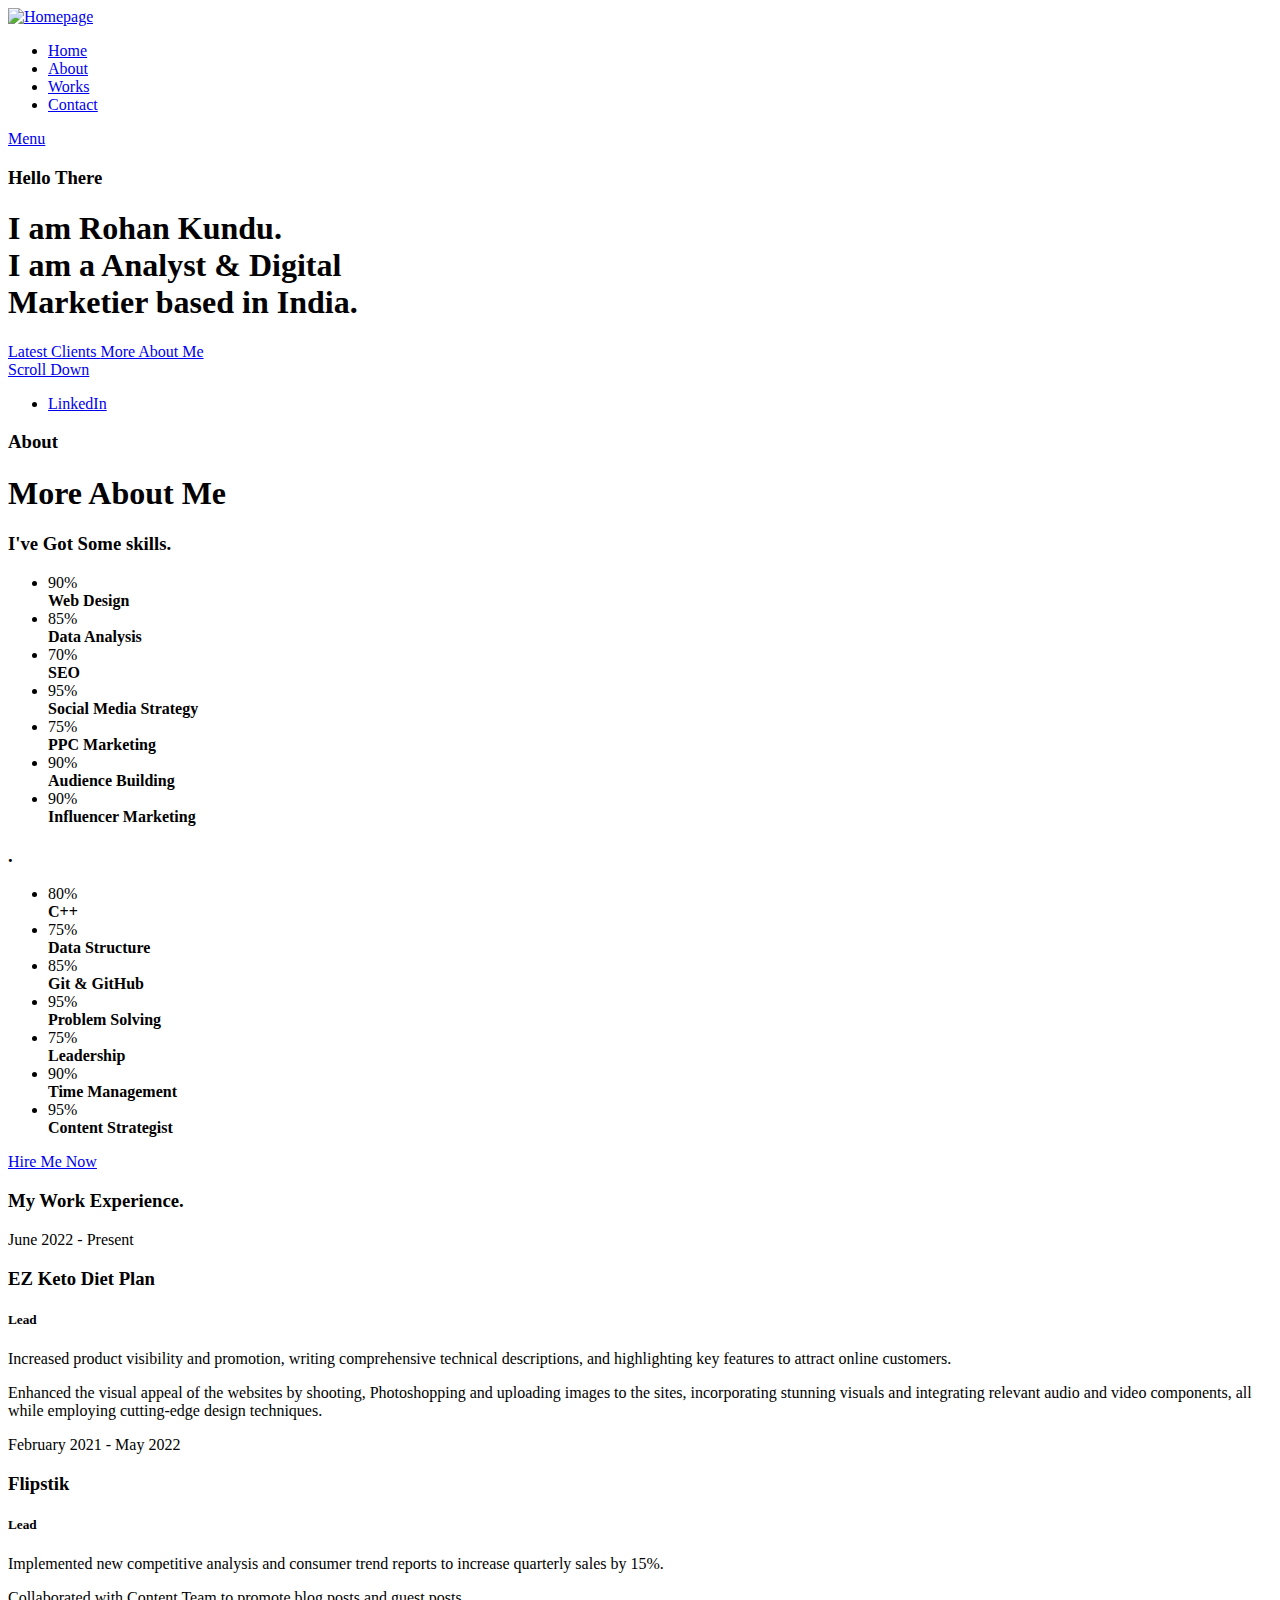
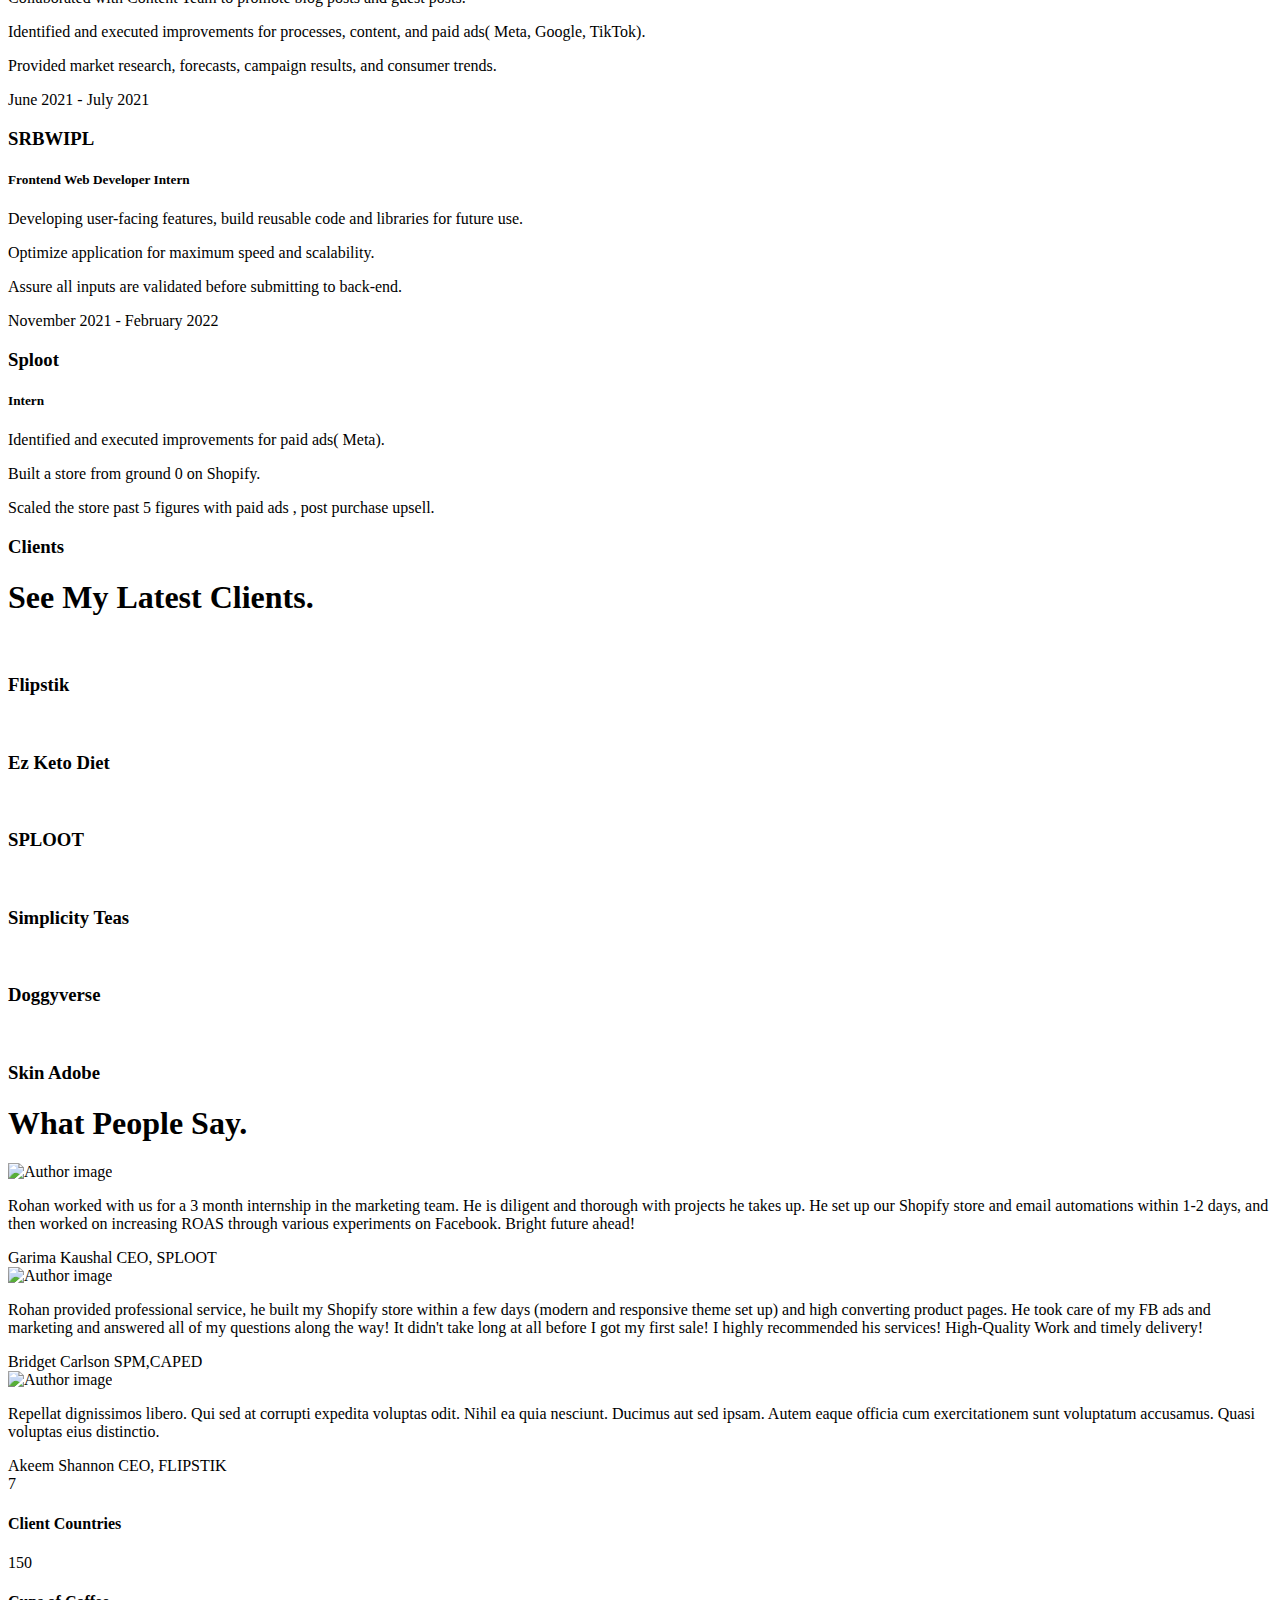
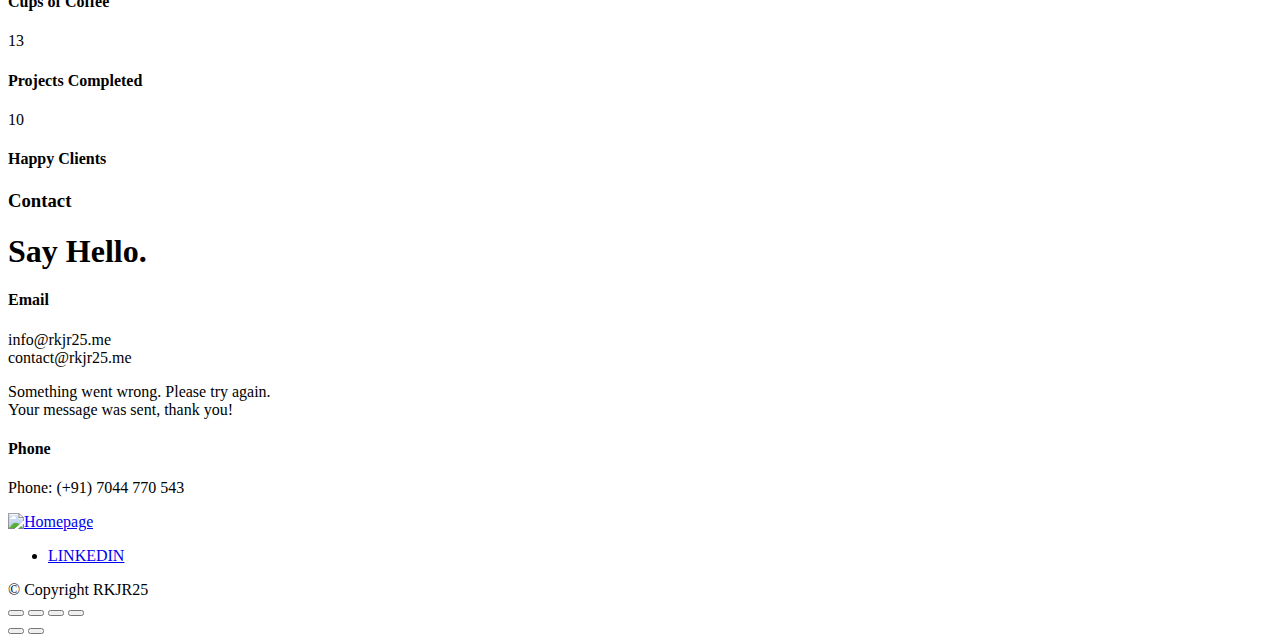
==== index.html @ 8647ce46 "Add files via upload" ====
<!DOCTYPE html>
<!--[if lt IE 9 ]><html class="no-js oldie" lang="en"> <![endif]-->
<!--[if IE 9 ]><html class="no-js oldie ie9" lang="en"> <![endif]-->
<!--[if (gte IE 9)|!(IE)]><!-->
<html class="no-js" lang="en">
<!--<![endif]-->

<head>

    <!--- basic page needs
    ================================================== -->
    <meta charset="utf-8">
    <title>rkjr25</title>
    <meta name="description" content="">
    <meta name="author" content="">

    <!-- mobile specific metas
    ================================================== -->
    <meta name="viewport" content="width=device-width, initial-scale=1">

    <!-- CSS
    ================================================== -->
    <link rel="stylesheet" href="css/base.css">
    <link rel="stylesheet" href="css/vendor.css">
    <link rel="stylesheet" href="css/main.css">

    <!-- script
    ================================================== -->
    <script src="js/modernizr.js"></script>
    <script src="js/pace.min.js"></script>

    <!-- favicons
    ================================================== -->
    <link rel="shortcut icon" href="favicon.ico" type="">
    <link rel="icon" href="favicon.ico" type="">

</head>

<body id="top">

    <!-- header
    ================================================== -->
    <header class="s-header">

        <div class="header-logo">
            <a class="site-logo" href="index.html"><img src="images/logo.png" alt="Homepage"></a>
        </div>

        <nav class="header-nav-wrap">
            <ul class="header-nav">
                <li class="current"><a class="smoothscroll"  href="#home" title="home">Home</a></li>
                <li><a class="smoothscroll"  href="#about" title="about">About</a></li>
                <li><a class="smoothscroll"  href="#works" title="works">Works</a></li>
                <!-- <li><a class="smoothscroll"  href="#blog" title="blog">Blog</a></li> -->
                <li><a class="smoothscroll"  href="#contact" title="contact">Contact</a></li>
            </ul>
        </nav>

        <a class="header-menu-toggle" href="#0"><span>Menu</span></a>

    </header> <!-- end s-header -->


   <!-- home
   ================================================== -->
   <section id="home" class="s-home page-hero target-section" data-parallax="scroll" data-image-src="images/hero-bg-1.jpg" data-natural-width=3000 data-natural-height=2000 data-position-y=center>

        <div class="overlay"></div>
        <div class="shadow-overlay"></div>

        <div class="home-content">

            <div class="row home-content__main">

                <h3>Hello There</h3>

                <h1>
                    I am Rohan Kundu. <br>
                    I am a Analyst & Digital <br>
                    Marketier based in India.
                </h1>

                <div class="home-content__buttons">
                    <a href="#works" class="smoothscroll btn btn--stroke">
                        Latest Clients
                    </a>
                    <a href="#about" class="smoothscroll btn btn--stroke">
                        More About Me
                    </a>
                </div>

                <div class="home-content__scroll">
                    <a href="#about" class="scroll-link smoothscroll">
                        <span>Scroll Down</span>
                    </a>
                </div>

            </div>

        </div> <!-- end home-content -->

        <ul class="home-social">
            <li>
                <a href="#"><i class="im im-linkedin" aria-hidden="true"></i><span>LinkedIn</span></a>
            </li>

        </ul>
        <!-- end home-social -->

    </section> <!-- end s-home -->


    <!-- about
    ================================================== -->
    <section id="about" class="s-about target-section">

        <div class="row narrow section-intro has-bottom-sep">
            <div class="col-full text-center">
                <h3>About</h3>
                <h1>More About Me</h1>
                <!-- <p class="lead">Lorem ipsum Dolor adipisicing nostrud et aute Excepteur amet commodo ea dolore irure esse Duis nulla sint fugiat cillum ullamco proident aliquip quis qui voluptate dolore veniam Ut laborum non est in officia.</p> -->
            </div>
        </div>

        <div class="row about-content">

            <div class="col-six tab-full right">
              <h3>I've Got Some skills.</h3>
              <ul class="skill-bars">
                  <li>
                  <div class="progress percent90"><span>90%</span></div>
                  <strong>Web Design</strong>
                  </li>
                  <li>
                  <div class="progress percent85"><span>85%</span></div>
                  <strong>Data Analysis</strong>
                  </li>
                  <li>
                  <div class="progress percent70"><span>70%</span></div>
                  <strong>SEO</strong>
                  </li>
                  <li>
                  <div class="progress percent95"><span>95%</span></div>
                  <strong>Social Media Strategy</strong>
                  </li>
                  <li>
                  <div class="progress percent75"><span>75%</span></div>
                  <strong>PPC Marketing</strong>
                  </li>
                  <li>
                  <div class="progress percent90"><span>90%</span></div>
                  <strong>Audience Building</strong>
                  </li>
                  <li>
                  <div class="progress percent90"><span>90%</span></div>
                  <strong>Influencer Marketing</strong>
                  </li>
              </ul>
            </div>

            <div class="col-six tab-full right">
<h3>.</h3>

                <ul class="skill-bars">
                    <li>
                    <div class="progress percent80"><span>80%</span></div>
                    <strong>C++</strong>
                    </li>
                    <li>
                    <div class="progress percent75"><span>75%</span></div>
                    <strong>Data Structure</strong>
                    </li>
                    <li>
                    <div class="progress percent85"><span>85%</span></div>
                    <strong>Git & GitHub</strong>
                    </li>
                    <li>
                    <div class="progress percent95"><span>95%</span></div>
                    <strong>Problem Solving</strong>
                    </li>
                    <li>
                    <div class="progress percent75"><span>75%</span></div>
                    <strong>Leadership</strong>
                    </li>
                    <li>
                    <div class="progress percent90"><span>90%</span></div>
                    <strong>Time Management</strong>
                    </li>
                    <li>
                    <div class="progress percent95"><span>95%</span></div>
                    <strong>Content Strategist</strong>
                    </li>
                </ul>
            </div>

        </div> <!-- end about-content -->

        <div class="row about-content about-content--buttons">

            <!-- <div class="col-six tab-full left">
                <a href="#0" class="btn btnprimary full-width">Download My CV</a>
            </div> -->
            <div class="col-six tab-full center">
                <a href="https://calendly.com/kundu-rohan98/30min" class="btn full-width">Hire Me Now</a>
            </div>

        </div> <!-- end about-content buttons -->

        <div class="row about-content about-content--timeline">

            <div class="col-full text-center">
                <h3>My Work Experience.</h3>
            </div>

            <div class="col-six tab-full left">
                <div class="timeline">

                    <div class="timeline__block">
                        <div class="timeline__bullet"></div>
                        <div class="timeline__header">
                            <p class="timeline__timeframe">June 2022 - Present</p>
                            <h3>EZ Keto Diet Plan</h3>
                            <h5>Lead</h5>
                        </div>
                        <div class="timeline__desc">
                            <p>Increased product visibility and promotion, writing comprehensive technical descriptions, and highlighting key features to attract online customers.</p>
                            <p>Enhanced the visual appeal of the websites by shooting, Photoshopping and uploading images to the sites, incorporating stunning visuals and integrating relevant audio and video components, all while employing cutting-edge design techniques.</p>

                        </div>
                    </div> <!-- end timeline__block -->

                    <div class="timeline__block">
                        <div class="timeline__bullet"></div>
                        <div class="timeline__header">
                            <p class="timeline__timeframe">February 2021 - May 2022</p>
                            <h3>Flipstik</h3>
                            <h5>Lead</h5>
                        </div>
                        <div class="timeline__desc">
                            <p>Implemented new competitive analysis and consumer trend reports to increase quarterly sales by 15%.</p>
                            <p>Collaborated with Content Team to promote blog posts and guest posts.</p>
                            <p>Identified and executed improvements for processes, content, and paid ads( Meta, Google, TikTok).</p>
                            <p>Provided market research, forecasts, campaign results, and consumer trends.</p>
                        </div>
                    </div> <!-- end timeline__block -->

                </div> <!-- end timeline -->
            </div> <!-- end left -->

            <div class="col-six tab-full right">
                <div class="timeline">

                    <div class="timeline__block">
                        <div class="timeline__bullet"></div>
                        <div class="timeline__header">
                            <p class="timeline__timeframe">June 2021 - July 2021</p>
                            <h3>SRBWIPL</h3>
                            <h5>Frontend Web Developer Intern</h5>
                        </div>
                        <div class="timeline__desc">
                            <p>Developing user-facing features, build reusable code and libraries for future use.</p>
                            <p>Optimize application for maximum speed and scalability.</p>
                            <p>Assure all inputs are validated before submitting to back-end.</p>
                        </div>
                    </div> <!-- end timeline__block -->

                    <div class="timeline__block">
                        <div class="timeline__bullet"></div>
                        <div class="timeline__header">
                            <p class="timeline__timeframe">November 2021 - February 2022</p>
                            <h3>Sploot</h3>
                            <h5>Intern</h5>
                        </div>
                        <div class="timeline__desc">
                            <p>Identified and executed improvements for paid ads( Meta).</p>
                            <p>Built a store from ground 0 on Shopify.</p>
                            <p>Scaled the store past 5 figures with paid ads , post purchase upsell.</p>
                        </div>
                    </div> <!-- end timeline__block -->

                </div> <!-- end timeline -->
            </div> <!-- end right -->

        </div> <!-- end about-content timeline -->

    </section> <!-- end about -->


    <!-- works
    ================================================== -->
    <section id="works" class="s-works target-section">

        <div class="row narrow section-intro has-bottom-sep">
            <div class="col-full">
                <h3>Clients</h3>
                <h1>See My Latest Clients.</h1>


            </div>
        </div>

        <div class="row masonry-wrap">
            <div class="masonry">

                <div class="masonry__brick">
                    <div class="item-folio">

                        <div class="item-folio__thumb">
                            <a href="images/portfolio/flipstik.png" class="thumb-link" title="Flipstik" data-size="1050x700">
                                <img src="images/portfolio/flipstik.png"
                                     srcset="images/portfolio/flipstik.png 1x, images/portfolio/flipstik.png 2x" alt="">
                                <span class="shadow-overlay"></span>
                            </a>
                        </div>

                        <div class="item-folio__text">
                            <h3 class="item-folio__title">
                                Flipstik
                            </h3>
                            <!-- <p class="item-folio__cat">
                                Web Development
                            </p> -->
                        </div>

                        <!-- <a href="https://www.getflipstik.com/" class="item-folio__project-link" title="Project link">
                            <i class="im im-link"></i>
                        </a> -->

                        <!-- <div class="item-folio__caption">
                            <p>Vero molestiae sed aut natus excepturi. Et tempora numquam. Temporibus iusto quo.Unde dolorem corrupti neque nisi.</p>
                        </div> -->

                    </div> <!-- end item-folio -->
                </div> <!-- end masonry__brick -->

                <div class="masonry__brick">
                    <div class="item-folio">

                        <div class="item-folio__thumb">
                            <a href="images/portfolio/ezketo.png" class="thumb-link" title="Lighthouse" data-size="1050x700">
                                <img src="images/portfolio/ezketo.png"
                                     srcset="images/portfolio/ezketo.png 1x, images/portfolio/ezketo.png 2x" alt="">
                                <span class="shadow-overlay"></span>
                            </a>
                        </div>

                        <div class="item-folio__text">
                            <h3 class="item-folio__title">
                                Ez Keto Diet
                            </h3>
                            <!-- <p class="item-folio__cat">
                                Web Design
                            </p> -->
                        </div>

                        <!-- <a href="" class="item-folio__project-link" title="Project link">
                            <i class="im im-link"></i>
                        </a> -->

                        <div class="item-folio__caption">
                            <!-- <p>Vero molestiae sed aut natus excepturi. Et tempora numquam. Temporibus iusto quo.Unde dolorem corrupti neque nisi.</p> -->
                        </div>

                    </div> <!-- end item-folio -->
                </div> <!-- end masonry__brick -->

                <div class="masonry__brick">
                    <div class="item-folio">

                        <div class="item-folio__thumb">
                            <a href="images/portfolio/sploot.png" class="thumb-link" data-size="1050x700">
                                <img src="images/portfolio/sploot.png"
                                     srcset="images/portfolio/sploot.png 1x, images/portfolio/sploot.png 2x" alt="">
                                <span class="shadow-overlay"></span>
                            </a>
                        </div>

                        <div class="item-folio__text">
                            <h3 class="item-folio__title">
                                SPLOOT
                            </h3>
                            <!-- <p class="item-folio__cat">
                                Branding
                            </p> -->
                        </div>

                        <!-- <a href="" class="item-folio__project-link" title="Project link">
                            <i class="im im-link"></i>
                        </a> -->

                        <span class="item-folio__caption">
                            <!-- <p>Vero molestiae sed aut natus excepturi. Et tempora numquam. Temporibus iusto quo.Unde dolorem corrupti neque nisi.</p> -->
                        </span>

                    </div> <!-- end item-folio -->
                </div> <!-- end masonry__brick -->

                <div class="masonry__brick">
                    <div class="item-folio">

                        <div class="item-folio__thumb">
                            <a href="images/portfolio/st.png" class="thumb-link" data-size="1050x700">
                                <img src="images/portfolio/st.png"
                                     srcset="images/portfolio/st.png 1x, images/portfolio/st.png 2x" alt="">
                                <span class="shadow-overlay"></span>
                            </a>
                        </div>

                        <div class="item-folio__text">
                            <h3 class="item-folio__title">
                                Simplicity Teas
                            </h3>
                            <!-- <p class="item-folio__cat">
                                Branding
                            </p> -->
                        </div>

                        <!-- <a href="" class="item-folio__project-link" title="Project link">
                            <i class="im im-link"></i>
                        </a> -->

                        <span class="item-folio__caption">
                            <!-- <p>Vero molestiae sed aut natus excepturi. Et tempora numquam. Temporibus iusto quo.Unde dolorem corrupti neque nisi.</p> -->
                        </span>

                    </div> <!-- end item-folio -->
                </div> <!-- end masonry__brick -->

                <div class="masonry__brick">
                    <div class="item-folio">

                        <div class="item-folio__thumb">
                            <a href="images/portfolio/dv.png" class="thumb-link" data-size="1050x700">
                                <img src="images/portfolio/dv.png"
                                     srcset="images/portfolio/dv.png 1x, images/portfolio/dv.png 2x" alt="">
                                <span class="shadow-overlay"></span>
                            </a>
                        </div>

                        <div class="item-folio__text">
                            <h3 class="item-folio__title">
                                Doggyverse
                            </h3>
                            <!-- <p class="item-folio__cat">
                                Web Development
                            </p> -->
                        </div>

                        <!-- <a href="" class="item-folio__project-link" title="Project link">
                            <i class="im im-link"></i>
                        </a> -->

                        <span class="item-folio__caption">
                            <!-- <p>Vero molestiae sed aut natus excepturi. Et tempora numquam. Temporibus iusto quo.Unde dolorem corrupti neque nisi.</p> -->
                        </span>

                    </div> <!-- end item-folio -->
                </div> <!-- end masonry__brick -->

                <div class="masonry__brick">
                    <div class="item-folio">

                        <div class="item-folio__thumb">
                            <a href="images/portfolio/skin.png" class="thumb-link" data-size="1050x700">
                                <img src="images/portfolio/skin.png"
                                     srcset="images/portfolio/skin.png 1x, images/portfolio/skin.png 2x" alt="">
                                <span class="shadow-overlay"></span>
                            </a>
                        </div>

                        <div class="item-folio__text">
                            <h3 class="item-folio__title">
                                Skin Adobe
                            </h3>
                            <!-- <p class="item-folio__cat">
                                Branding
                            </p> -->
                        </div>

                        <!-- <a href="https://www.behance.net/" class="item-folio__project-link" title="Project link">
                            <i class="im im-link"></i>
                        </a> -->

                        <span class="item-folio__caption">
                            <!-- <p>Vero molestiae sed aut natus excepturi. Et tempora numquam. Temporibus iusto quo.Unde dolorem corrupti neque nisi.</p> -->
                        </span>

                    </div> <!-- end item-folio -->
                </div> <!-- end masonry__brick -->



               <!-- end masonry__brick -->

            </div>
        </div> <!-- end masonry -->

    </section> <!-- end works -->



    <!-- testimonials
    ================================================== -->
    <div class="s-testimonials">

        <div class="overlay"></div>

        <div class="row testimonials-header">
            <div class="col-full">
                <h1 class="h02">What People Say.</h1>
            </div>
        </div>

        <div class="row testimonials">

            <div class="col-full testimonials__slider">

                <div class="testimonials__slide">
                    <img src="images/avatars/user-01.png" alt="Author image" class="testimonials__avatar">
                    <p>Rohan worked with us for a 3 month internship in the marketing team. He is diligent and thorough with projects he takes up. He set up our Shopify store and email automations within 1-2 days, and then worked on increasing ROAS through various experiments on Facebook. Bright future ahead!</p>
                    <div class="testimonials__author h06">
                        Garima Kaushal
                        <span>CEO, SPLOOT</span>
                    </div>
                </div>

                <div class="testimonials__slide">
                    <img src="images/avatars/user-05.jpg" alt="Author image" class="testimonials__avatar">
                    <p>Rohan provided professional service, he built my Shopify store within a few days (modern and responsive theme set up) and high converting product pages. He took care of my FB ads and marketing and answered all of my questions along the way! It didn't take long at all before I got my first sale! I highly recommended his services! High-Quality Work and timely delivery! </p>
                    <div class="testimonials__author h06">
                        Bridget Carlson
                        <span>SPM,CAPED</span>
                    </div>
                </div>

                <div class="testimonials__slide">
                    <img src="images/avatars/user-02.png" alt="Author image" class="testimonials__avatar">
                    <p>Repellat dignissimos libero. Qui sed at corrupti expedita voluptas odit. Nihil ea quia nesciunt. Ducimus aut sed ipsam.
                    Autem eaque officia cum exercitationem sunt voluptatum accusamus. Quasi voluptas eius distinctio.</p>
                    <div class="testimonials__author h06">
                        Akeem Shannon
                        <span>CEO, FLIPSTIK</span>
                    </div>
                </div>

            </div> <!-- end testimonials__slider -->

        </div> <!-- end testimonials -->

    </div> <!-- end s-testimonials -->


    <!-- blog
    ================================================== -->


    <!-- s-stats
    ================================================== -->
    <section id="stats" class="s-stats">
        <div class="row block-1-4 block-tab-1-2 block-mob-full stats">

            <div class="col-block stats__col ">
                <div class="stats__count">
                    7
                </div>
                <h4>Client Countries</h4>
            </div>
            <div class="col-block stats__col">
                <div class="stats__count">
                    150
                </div>
                <h4>Cups of Coffee</h4>
            </div>
            <div class="col-block stats__col stats__col--highlight">
                <div class="stats__upsign">
                    <a href="#"><i class="im im-arrow-up" aria-hidden="true"></i></a>
                </div>
                <div class="stats__count">
                    13
                </div>
                <h4>Projects Completed</h4>
            </div>
            <div class="col-block stats__col">
                <div class="stats__count">
                    10
                </div>
                <h4>Happy Clients</h4>
            </div>

        </div>
    </section> <!-- end s-stats -->


    <!-- s-stats
    ================================================== -->
    <section id="contact" class="s-contact target-section">

        <div class="overlay"></div>

        <div class="row narrow section-intro">
            <div class="col-full">
                <h3>Contact</h3>
                <h1>Say Hello.</h1>


            </div>
        </div>

        <div class="row contact__main">
            <div class="col-eight tab-full contact__form">
                <!-- <form name="contactForm" id="contactForm" method="post" action="">
                    <fieldset>

                    <div class="form-field">
                        <input name="contactName" type="text" id="contactName" placeholder="Name" value="" minlength="2" required="" aria-required="true" class="full-width">
                    </div>
                    <div class="form-field">
                        <input name="contactEmail" type="email" id="contactEmail" placeholder="Email" value="" required="" aria-required="true" class="full-width">
                    </div>
                    <div class="form-field">
                        <input name="contactSubject" type="text" id="contactSubject" placeholder="Subject" value="" class="full-width">
                    </div>
                    <div class="form-field">
                        <textarea name="contactMessage" id="contactMessage" placeholder="message" rows="10" cols="50" required="" aria-required="true" class="full-width"></textarea>
                    </div>
                    <div class="form-field">
                        <button class="full-width btnprimary">Submit</button>
                        <div class="submit-loader">
                            <div class="text-loader">Sending...</div>
                            <div class="s-loader">
                                <div class="bounce1"></div>
                                <div class="bounce2"></div>
                                <div class="bounce3"></div>
                            </div>
                        </div>
                    </div>

                    </fieldset>
                </form> -->

                <h4 class="h06">Email</h4>
                <p>info@rkjr25.me<br>
                   contact@rkjr25.me
                </p>

                <!-- contact-warning -->
                <div class="message-warning">
                    Something went wrong. Please try again.
                </div>

                <!-- contact-success -->
                <div class="message-success">
                    Your message was sent, thank you!<br>
                </div>

            </div>
            <div class="col-four tab-full contact__infos">
                <h4 class="h06">Phone</h4>
                <p>Phone: (+91) 7044 770 543<br>
                </p>



                <!-- <h4 class="h06">Address</h4>
                <p>
                1600 Amphitheatre Parkway<br>
                Mountain View, CA<br>
                94043 US
                </p> -->
            </div>

        </div>

    </section> <!-- end s-contact -->


    <!-- footer
    ================================================== -->
    <footer>
        <div class="row">
            <div class="col-full">

                <div class="footer-logo">
                    <a class="footer-site-logo" href="#0"><img src="images/logo.png" alt="Homepage"></a>
                </div>

                <ul class="footer-social">

                    <li><a href="https://www.linkedin.com/in/rkjr25/">
                        <i class="im im-linkedin" aria-hidden="true"></i>
                        <span>LINKEDIN</span>
                    </a></li>


                </ul>

            </div>
        </div>

        <div class="row footer-bottom">

            <div class="col-twelve">
                <div class="copyright">
                    <span>© Copyright RKJR25</span>

                </div>

                <div class="go-top">
                <a class="smoothscroll" title="Back to Top" href="#top"><i class="im im-arrow-up" aria-hidden="true"></i></a>
                </div>
            </div>

        </div> <!-- end footer-bottom -->

    </footer> <!-- end footer -->


    <!-- photoswipe background
    ================================================== -->
    <div aria-hidden="true" class="pswp" role="dialog" tabindex="-1">

        <div class="pswp__bg"></div>
        <div class="pswp__scroll-wrap">

            <div class="pswp__container">
                <div class="pswp__item"></div>
                <div class="pswp__item"></div>
                <div class="pswp__item"></div>
            </div>

            <div class="pswp__ui pswp__ui--hidden">
                <div class="pswp__top-bar">
                    <div class="pswp__counter"></div><button class="pswp__button pswp__button--close" title="Close (Esc)"></button> <button class="pswp__button pswp__button--share" title=
                    "Share"></button> <button class="pswp__button pswp__button--fs" title="Toggle fullscreen"></button> <button class="pswp__button pswp__button--zoom" title=
                    "Zoom in/out"></button>
                    <div class="pswp__preloader">
                        <div class="pswp__preloader__icn">
                            <div class="pswp__preloader__cut">
                                <div class="pswp__preloader__donut"></div>
                            </div>
                        </div>
                    </div>
                </div>
                <div class="pswp__share-modal pswp__share-modal--hidden pswp__single-tap">
                    <div class="pswp__share-tooltip"></div>
                </div><button class="pswp__button pswp__button--arrow--left" title="Previous (arrow left)"></button> <button class="pswp__button pswp__button--arrow--right" title=
                "Next (arrow right)"></button>
                <div class="pswp__caption">
                    <div class="pswp__caption__center"></div>
                </div>
            </div>

        </div>

    </div><!-- end photoSwipe background -->

    <div id="preloader">
        <div id="loader"></div>
    </div>


    <!-- Java Script
    ================================================== -->
    <script src="js/jquery-3.2.1.min.js"></script>
    <script src="js/plugins.js"></script>
    <script src="js/main.js"></script>

</body>

</html>
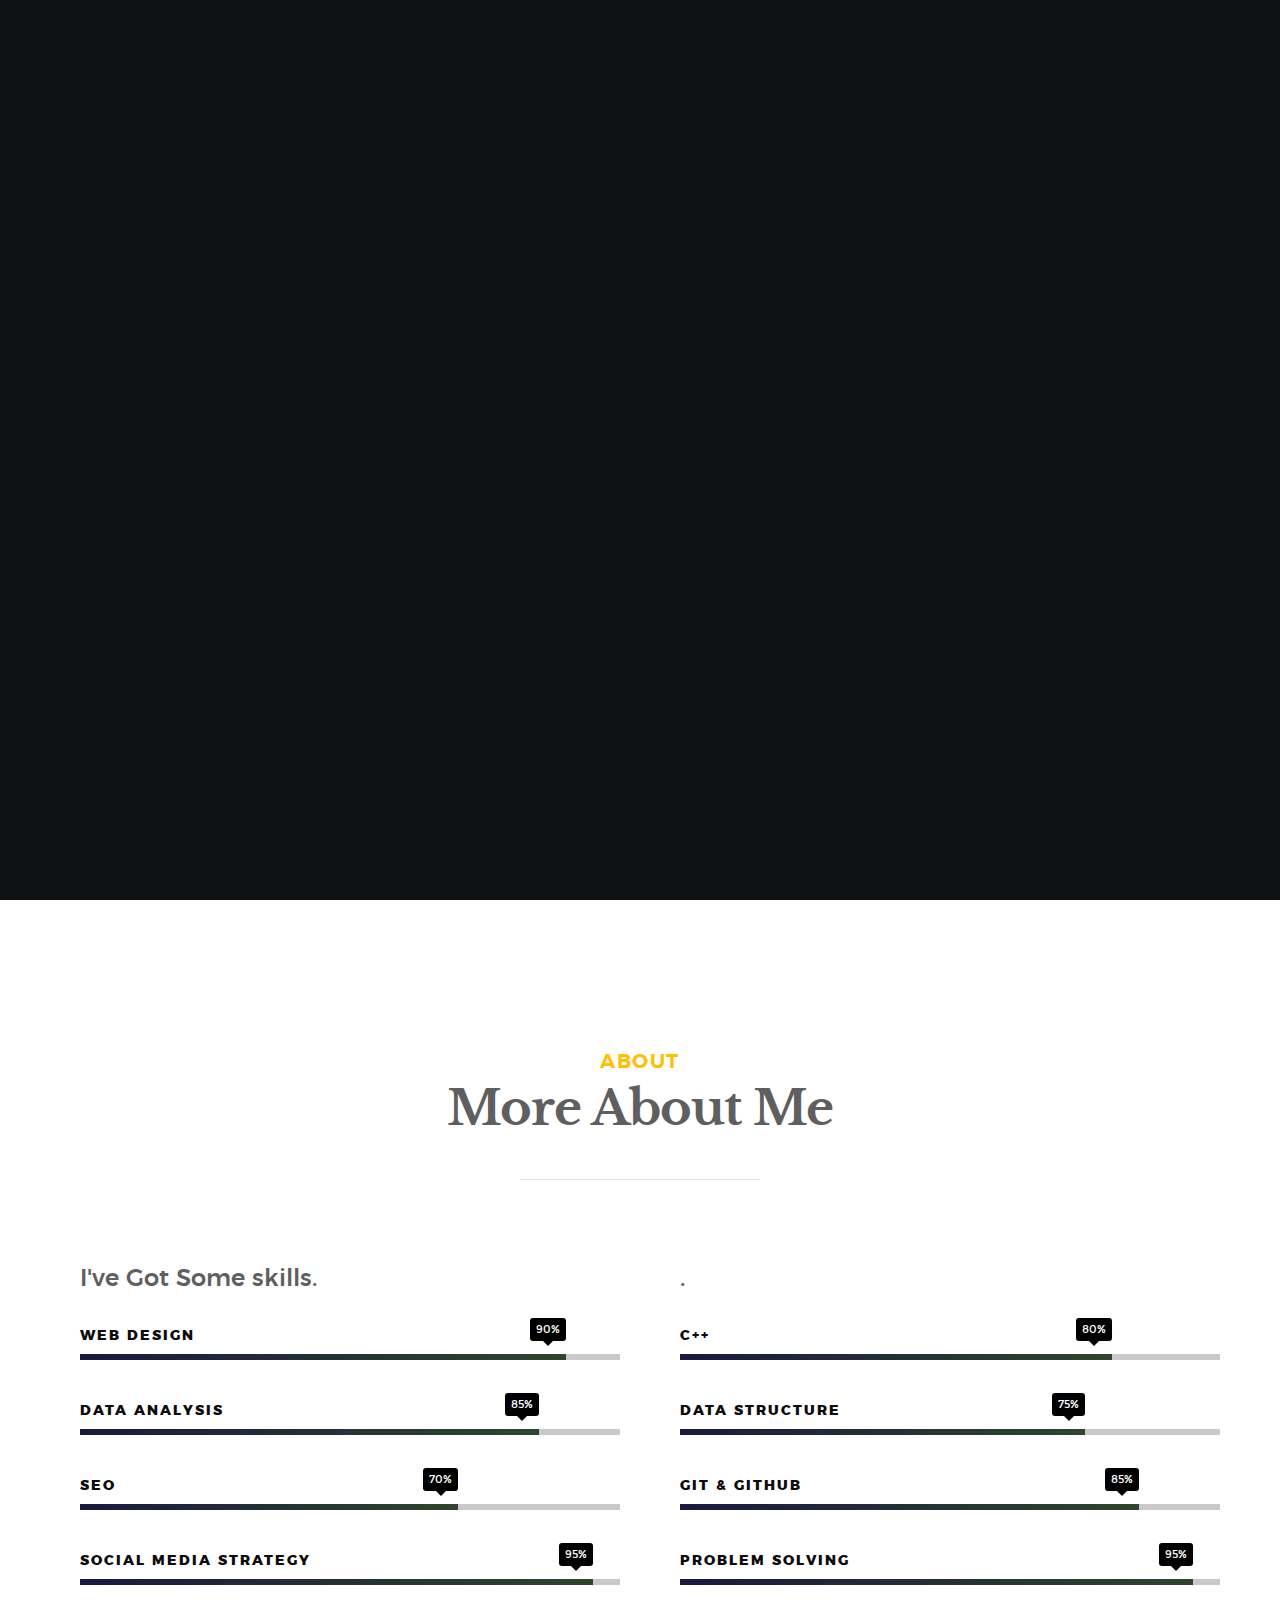
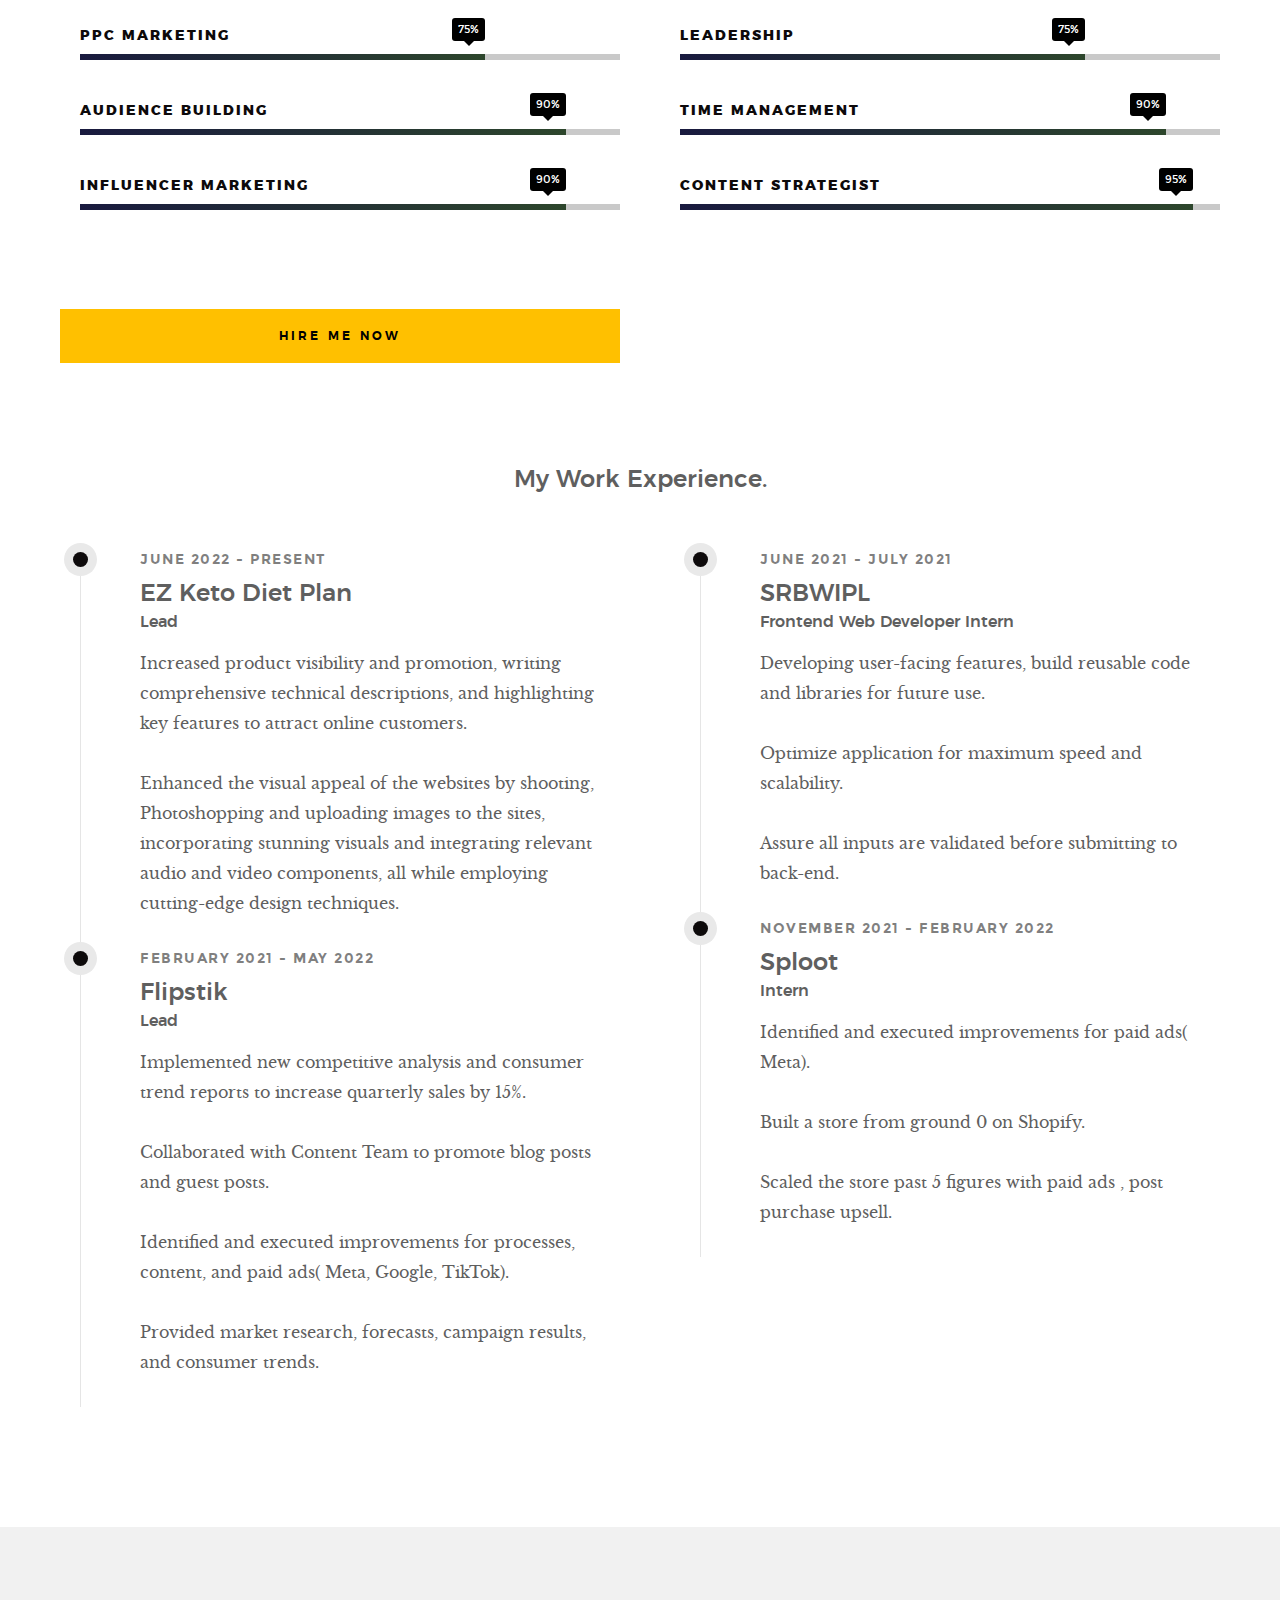
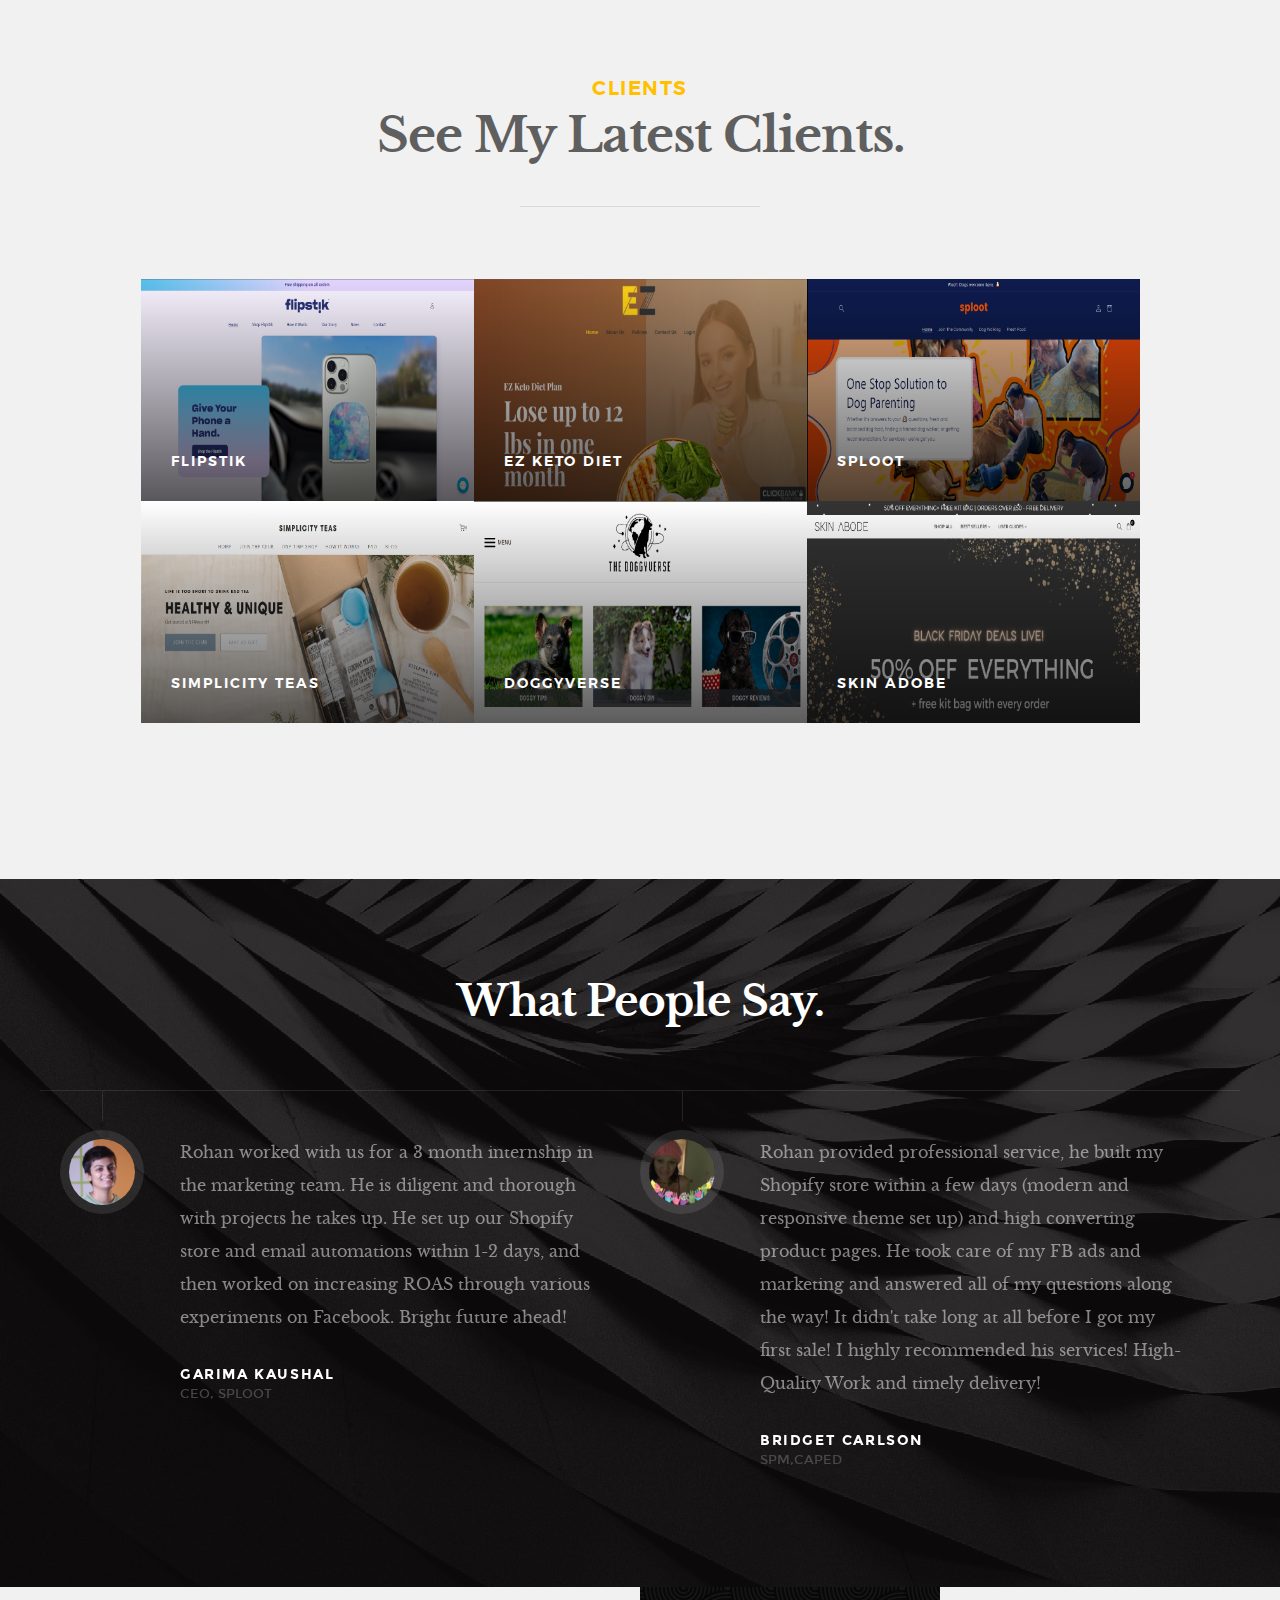
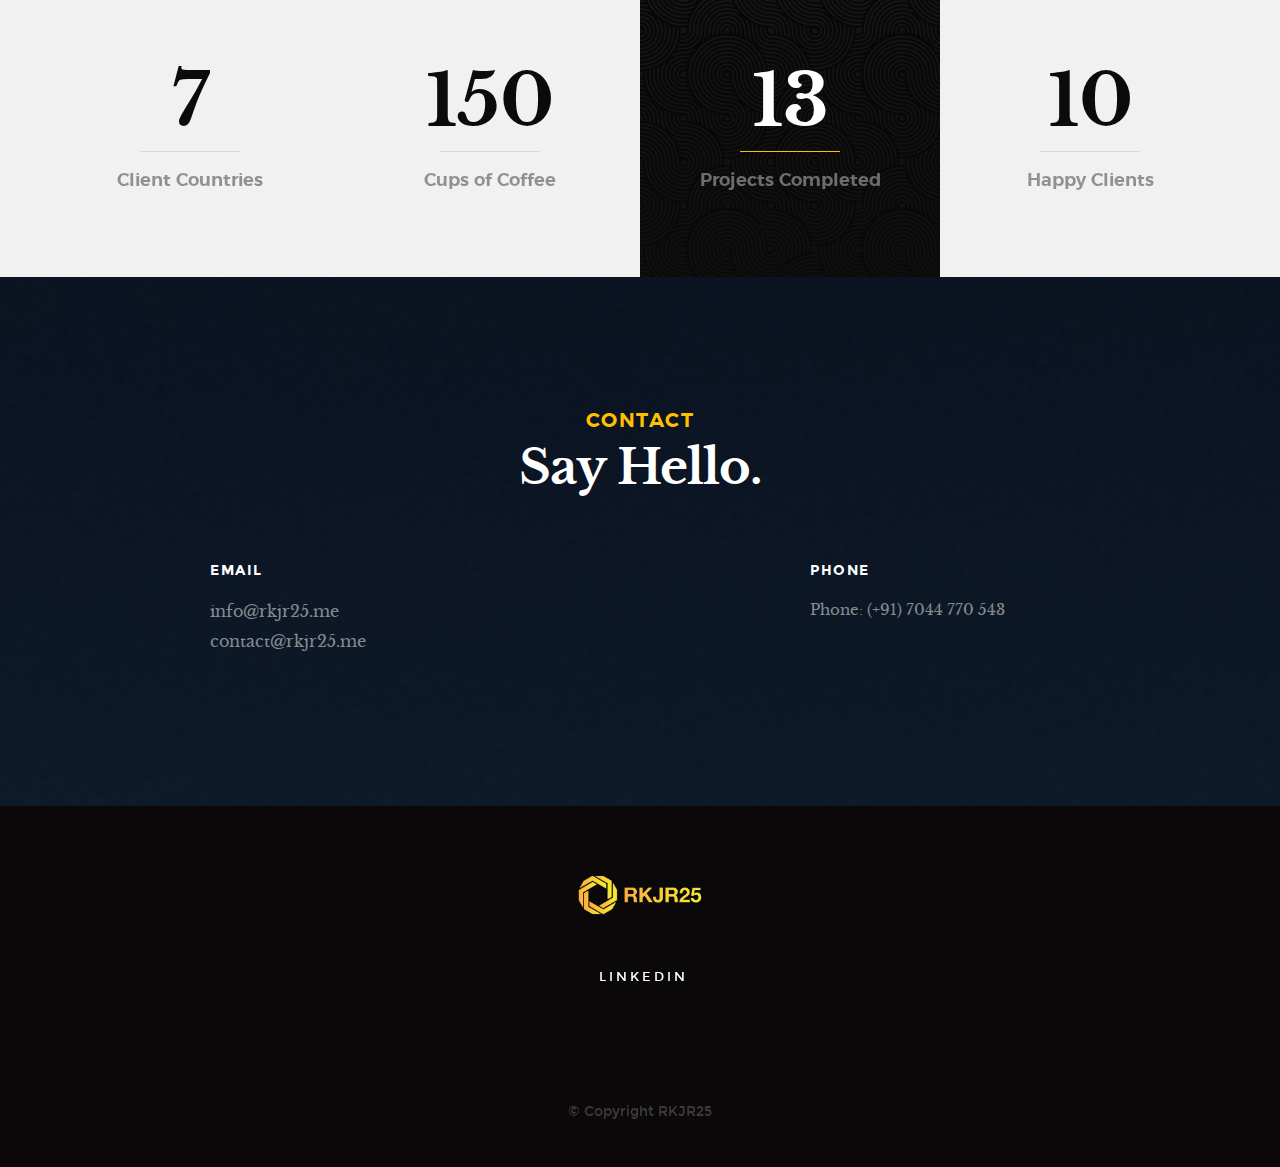
==== commit 4a7bd5b7: "Update index.html" ====
--- a/index.html
+++ b/index.html
@@ -1,770 +1,770 @@
-<!DOCTYPE html>
-<!--[if lt IE 9 ]><html class="no-js oldie" lang="en"> <![endif]-->
-<!--[if IE 9 ]><html class="no-js oldie ie9" lang="en"> <![endif]-->
-<!--[if (gte IE 9)|!(IE)]><!-->
-<html class="no-js" lang="en">
-<!--<![endif]-->
-
-<head>
-
-    <!--- basic page needs
-    ================================================== -->
-    <meta charset="utf-8">
-    <title>rkjr25</title>
-    <meta name="description" content="">
-    <meta name="author" content="">
-
-    <!-- mobile specific metas
-    ================================================== -->
-    <meta name="viewport" content="width=device-width, initial-scale=1">
-
-    <!-- CSS
-    ================================================== -->
-    <link rel="stylesheet" href="css/base.css">
-    <link rel="stylesheet" href="css/vendor.css">
-    <link rel="stylesheet" href="css/main.css">
-
-    <!-- script
-    ================================================== -->
-    <script src="js/modernizr.js"></script>
-    <script src="js/pace.min.js"></script>
-
-    <!-- favicons
-    ================================================== -->
-    <link rel="shortcut icon" href="favicon.ico" type="">
-    <link rel="icon" href="favicon.ico" type="">
-
-</head>
-
-<body id="top">
-
-    <!-- header
-    ================================================== -->
-    <header class="s-header">
-
-        <div class="header-logo">
-            <a class="site-logo" href="index.html"><img src="images/logo.png" alt="Homepage"></a>
-        </div>
-
-        <nav class="header-nav-wrap">
-            <ul class="header-nav">
-                <li class="current"><a class="smoothscroll"  href="#home" title="home">Home</a></li>
-                <li><a class="smoothscroll"  href="#about" title="about">About</a></li>
-                <li><a class="smoothscroll"  href="#works" title="works">Works</a></li>
-                <!-- <li><a class="smoothscroll"  href="#blog" title="blog">Blog</a></li> -->
-                <li><a class="smoothscroll"  href="#contact" title="contact">Contact</a></li>
-            </ul>
-        </nav>
-
-        <a class="header-menu-toggle" href="#0"><span>Menu</span></a>
-
-    </header> <!-- end s-header -->
-
-
-   <!-- home
-   ================================================== -->
-   <section id="home" class="s-home page-hero target-section" data-parallax="scroll" data-image-src="images/hero-bg-1.jpg" data-natural-width=3000 data-natural-height=2000 data-position-y=center>
-
-        <div class="overlay"></div>
-        <div class="shadow-overlay"></div>
-
-        <div class="home-content">
-
-            <div class="row home-content__main">
-
-                <h3>Hello There</h3>
-
-                <h1>
-                    I am Rohan Kundu. <br>
-                    I am a Analyst & Digital <br>
-                    Marketier based in India.
-                </h1>
-
-                <div class="home-content__buttons">
-                    <a href="#works" class="smoothscroll btn btn--stroke">
-                        Latest Clients
-                    </a>
-                    <a href="#about" class="smoothscroll btn btn--stroke">
-                        More About Me
-                    </a>
-                </div>
-
-                <div class="home-content__scroll">
-                    <a href="#about" class="scroll-link smoothscroll">
-                        <span>Scroll Down</span>
-                    </a>
-                </div>
-
-            </div>
-
-        </div> <!-- end home-content -->
-
-        <ul class="home-social">
-            <li>
-                <a href="#"><i class="im im-linkedin" aria-hidden="true"></i><span>LinkedIn</span></a>
-            </li>
-
-        </ul>
-        <!-- end home-social -->
-
-    </section> <!-- end s-home -->
-
-
-    <!-- about
-    ================================================== -->
-    <section id="about" class="s-about target-section">
-
-        <div class="row narrow section-intro has-bottom-sep">
-            <div class="col-full text-center">
-                <h3>About</h3>
-                <h1>More About Me</h1>
-                <!-- <p class="lead">Lorem ipsum Dolor adipisicing nostrud et aute Excepteur amet commodo ea dolore irure esse Duis nulla sint fugiat cillum ullamco proident aliquip quis qui voluptate dolore veniam Ut laborum non est in officia.</p> -->
-            </div>
-        </div>
-
-        <div class="row about-content">
-
-            <div class="col-six tab-full right">
-              <h3>I've Got Some skills.</h3>
-              <ul class="skill-bars">
-                  <li>
-                  <div class="progress percent90"><span>90%</span></div>
-                  <strong>Web Design</strong>
-                  </li>
-                  <li>
-                  <div class="progress percent85"><span>85%</span></div>
-                  <strong>Data Analysis</strong>
-                  </li>
-                  <li>
-                  <div class="progress percent70"><span>70%</span></div>
-                  <strong>SEO</strong>
-                  </li>
-                  <li>
-                  <div class="progress percent95"><span>95%</span></div>
-                  <strong>Social Media Strategy</strong>
-                  </li>
-                  <li>
-                  <div class="progress percent75"><span>75%</span></div>
-                  <strong>PPC Marketing</strong>
-                  </li>
-                  <li>
-                  <div class="progress percent90"><span>90%</span></div>
-                  <strong>Audience Building</strong>
-                  </li>
-                  <li>
-                  <div class="progress percent90"><span>90%</span></div>
-                  <strong>Influencer Marketing</strong>
-                  </li>
-              </ul>
-            </div>
-
-            <div class="col-six tab-full right">
-<h3>.</h3>
-
-                <ul class="skill-bars">
-                    <li>
-                    <div class="progress percent80"><span>80%</span></div>
-                    <strong>C++</strong>
-                    </li>
-                    <li>
-                    <div class="progress percent75"><span>75%</span></div>
-                    <strong>Data Structure</strong>
-                    </li>
-                    <li>
-                    <div class="progress percent85"><span>85%</span></div>
-                    <strong>Git & GitHub</strong>
-                    </li>
-                    <li>
-                    <div class="progress percent95"><span>95%</span></div>
-                    <strong>Problem Solving</strong>
-                    </li>
-                    <li>
-                    <div class="progress percent75"><span>75%</span></div>
-                    <strong>Leadership</strong>
-                    </li>
-                    <li>
-                    <div class="progress percent90"><span>90%</span></div>
-                    <strong>Time Management</strong>
-                    </li>
-                    <li>
-                    <div class="progress percent95"><span>95%</span></div>
-                    <strong>Content Strategist</strong>
-                    </li>
-                </ul>
-            </div>
-
-        </div> <!-- end about-content -->
-
-        <div class="row about-content about-content--buttons">
-
-            <!-- <div class="col-six tab-full left">
-                <a href="#0" class="btn btnprimary full-width">Download My CV</a>
-            </div> -->
-            <div class="col-six tab-full center">
-                <a href="https://calendly.com/kundu-rohan98/30min" class="btn full-width">Hire Me Now</a>
-            </div>
-
-        </div> <!-- end about-content buttons -->
-
-        <div class="row about-content about-content--timeline">
-
-            <div class="col-full text-center">
-                <h3>My Work Experience.</h3>
-            </div>
-
-            <div class="col-six tab-full left">
-                <div class="timeline">
-
-                    <div class="timeline__block">
-                        <div class="timeline__bullet"></div>
-                        <div class="timeline__header">
-                            <p class="timeline__timeframe">June 2022 - Present</p>
-                            <h3>EZ Keto Diet Plan</h3>
-                            <h5>Lead</h5>
-                        </div>
-                        <div class="timeline__desc">
-                            <p>Increased product visibility and promotion, writing comprehensive technical descriptions, and highlighting key features to attract online customers.</p>
-                            <p>Enhanced the visual appeal of the websites by shooting, Photoshopping and uploading images to the sites, incorporating stunning visuals and integrating relevant audio and video components, all while employing cutting-edge design techniques.</p>
-
-                        </div>
-                    </div> <!-- end timeline__block -->
-
-                    <div class="timeline__block">
-                        <div class="timeline__bullet"></div>
-                        <div class="timeline__header">
-                            <p class="timeline__timeframe">February 2021 - May 2022</p>
-                            <h3>Flipstik</h3>
-                            <h5>Lead</h5>
-                        </div>
-                        <div class="timeline__desc">
-                            <p>Implemented new competitive analysis and consumer trend reports to increase quarterly sales by 15%.</p>
-                            <p>Collaborated with Content Team to promote blog posts and guest posts.</p>
-                            <p>Identified and executed improvements for processes, content, and paid ads( Meta, Google, TikTok).</p>
-                            <p>Provided market research, forecasts, campaign results, and consumer trends.</p>
-                        </div>
-                    </div> <!-- end timeline__block -->
-
-                </div> <!-- end timeline -->
-            </div> <!-- end left -->
-
-            <div class="col-six tab-full right">
-                <div class="timeline">
-
-                    <div class="timeline__block">
-                        <div class="timeline__bullet"></div>
-                        <div class="timeline__header">
-                            <p class="timeline__timeframe">June 2021 - July 2021</p>
-                            <h3>SRBWIPL</h3>
-                            <h5>Frontend Web Developer Intern</h5>
-                        </div>
-                        <div class="timeline__desc">
-                            <p>Developing user-facing features, build reusable code and libraries for future use.</p>
-                            <p>Optimize application for maximum speed and scalability.</p>
-                            <p>Assure all inputs are validated before submitting to back-end.</p>
-                        </div>
-                    </div> <!-- end timeline__block -->
-
-                    <div class="timeline__block">
-                        <div class="timeline__bullet"></div>
-                        <div class="timeline__header">
-                            <p class="timeline__timeframe">November 2021 - February 2022</p>
-                            <h3>Sploot</h3>
-                            <h5>Intern</h5>
-                        </div>
-                        <div class="timeline__desc">
-                            <p>Identified and executed improvements for paid ads( Meta).</p>
-                            <p>Built a store from ground 0 on Shopify.</p>
-                            <p>Scaled the store past 5 figures with paid ads , post purchase upsell.</p>
-                        </div>
-                    </div> <!-- end timeline__block -->
-
-                </div> <!-- end timeline -->
-            </div> <!-- end right -->
-
-        </div> <!-- end about-content timeline -->
-
-    </section> <!-- end about -->
-
-
-    <!-- works
-    ================================================== -->
-    <section id="works" class="s-works target-section">
-
-        <div class="row narrow section-intro has-bottom-sep">
-            <div class="col-full">
-                <h3>Clients</h3>
-                <h1>See My Latest Clients.</h1>
-
-
-            </div>
-        </div>
-
-        <div class="row masonry-wrap">
-            <div class="masonry">
-
-                <div class="masonry__brick">
-                    <div class="item-folio">
-
-                        <div class="item-folio__thumb">
-                            <a href="images/portfolio/flipstik.png" class="thumb-link" title="Flipstik" data-size="1050x700">
-                                <img src="images/portfolio/flipstik.png"
-                                     srcset="images/portfolio/flipstik.png 1x, images/portfolio/flipstik.png 2x" alt="">
-                                <span class="shadow-overlay"></span>
-                            </a>
-                        </div>
-
-                        <div class="item-folio__text">
-                            <h3 class="item-folio__title">
-                                Flipstik
-                            </h3>
-                            <!-- <p class="item-folio__cat">
-                                Web Development
-                            </p> -->
-                        </div>
-
-                        <!-- <a href="https://www.getflipstik.com/" class="item-folio__project-link" title="Project link">
-                            <i class="im im-link"></i>
-                        </a> -->
-
-                        <!-- <div class="item-folio__caption">
-                            <p>Vero molestiae sed aut natus excepturi. Et tempora numquam. Temporibus iusto quo.Unde dolorem corrupti neque nisi.</p>
-                        </div> -->
-
-                    </div> <!-- end item-folio -->
-                </div> <!-- end masonry__brick -->
-
-                <div class="masonry__brick">
-                    <div class="item-folio">
-
-                        <div class="item-folio__thumb">
-                            <a href="images/portfolio/ezketo.png" class="thumb-link" title="Lighthouse" data-size="1050x700">
-                                <img src="images/portfolio/ezketo.png"
-                                     srcset="images/portfolio/ezketo.png 1x, images/portfolio/ezketo.png 2x" alt="">
-                                <span class="shadow-overlay"></span>
-                            </a>
-                        </div>
-
-                        <div class="item-folio__text">
-                            <h3 class="item-folio__title">
-                                Ez Keto Diet
-                            </h3>
-                            <!-- <p class="item-folio__cat">
-                                Web Design
-                            </p> -->
-                        </div>
-
-                        <!-- <a href="" class="item-folio__project-link" title="Project link">
-                            <i class="im im-link"></i>
-                        </a> -->
-
-                        <div class="item-folio__caption">
-                            <!-- <p>Vero molestiae sed aut natus excepturi. Et tempora numquam. Temporibus iusto quo.Unde dolorem corrupti neque nisi.</p> -->
-                        </div>
-
-                    </div> <!-- end item-folio -->
-                </div> <!-- end masonry__brick -->
-
-                <div class="masonry__brick">
-                    <div class="item-folio">
-
-                        <div class="item-folio__thumb">
-                            <a href="images/portfolio/sploot.png" class="thumb-link" data-size="1050x700">
-                                <img src="images/portfolio/sploot.png"
-                                     srcset="images/portfolio/sploot.png 1x, images/portfolio/sploot.png 2x" alt="">
-                                <span class="shadow-overlay"></span>
-                            </a>
-                        </div>
-
-                        <div class="item-folio__text">
-                            <h3 class="item-folio__title">
-                                SPLOOT
-                            </h3>
-                            <!-- <p class="item-folio__cat">
-                                Branding
-                            </p> -->
-                        </div>
-
-                        <!-- <a href="" class="item-folio__project-link" title="Project link">
-                            <i class="im im-link"></i>
-                        </a> -->
-
-                        <span class="item-folio__caption">
-                            <!-- <p>Vero molestiae sed aut natus excepturi. Et tempora numquam. Temporibus iusto quo.Unde dolorem corrupti neque nisi.</p> -->
-                        </span>
-
-                    </div> <!-- end item-folio -->
-                </div> <!-- end masonry__brick -->
-
-                <div class="masonry__brick">
-                    <div class="item-folio">
-
-                        <div class="item-folio__thumb">
-                            <a href="images/portfolio/st.png" class="thumb-link" data-size="1050x700">
-                                <img src="images/portfolio/st.png"
-                                     srcset="images/portfolio/st.png 1x, images/portfolio/st.png 2x" alt="">
-                                <span class="shadow-overlay"></span>
-                            </a>
-                        </div>
-
-                        <div class="item-folio__text">
-                            <h3 class="item-folio__title">
-                                Simplicity Teas
-                            </h3>
-                            <!-- <p class="item-folio__cat">
-                                Branding
-                            </p> -->
-                        </div>
-
-                        <!-- <a href="" class="item-folio__project-link" title="Project link">
-                            <i class="im im-link"></i>
-                        </a> -->
-
-                        <span class="item-folio__caption">
-                            <!-- <p>Vero molestiae sed aut natus excepturi. Et tempora numquam. Temporibus iusto quo.Unde dolorem corrupti neque nisi.</p> -->
-                        </span>
-
-                    </div> <!-- end item-folio -->
-                </div> <!-- end masonry__brick -->
-
-                <div class="masonry__brick">
-                    <div class="item-folio">
-
-                        <div class="item-folio__thumb">
-                            <a href="images/portfolio/dv.png" class="thumb-link" data-size="1050x700">
-                                <img src="images/portfolio/dv.png"
-                                     srcset="images/portfolio/dv.png 1x, images/portfolio/dv.png 2x" alt="">
-                                <span class="shadow-overlay"></span>
-                            </a>
-                        </div>
-
-                        <div class="item-folio__text">
-                            <h3 class="item-folio__title">
-                                Doggyverse
-                            </h3>
-                            <!-- <p class="item-folio__cat">
-                                Web Development
-                            </p> -->
-                        </div>
-
-                        <!-- <a href="" class="item-folio__project-link" title="Project link">
-                            <i class="im im-link"></i>
-                        </a> -->
-
-                        <span class="item-folio__caption">
-                            <!-- <p>Vero molestiae sed aut natus excepturi. Et tempora numquam. Temporibus iusto quo.Unde dolorem corrupti neque nisi.</p> -->
-                        </span>
-
-                    </div> <!-- end item-folio -->
-                </div> <!-- end masonry__brick -->
-
-                <div class="masonry__brick">
-                    <div class="item-folio">
-
-                        <div class="item-folio__thumb">
-                            <a href="images/portfolio/skin.png" class="thumb-link" data-size="1050x700">
-                                <img src="images/portfolio/skin.png"
-                                     srcset="images/portfolio/skin.png 1x, images/portfolio/skin.png 2x" alt="">
-                                <span class="shadow-overlay"></span>
-                            </a>
-                        </div>
-
-                        <div class="item-folio__text">
-                            <h3 class="item-folio__title">
-                                Skin Adobe
-                            </h3>
-                            <!-- <p class="item-folio__cat">
-                                Branding
-                            </p> -->
-                        </div>
-
-                        <!-- <a href="https://www.behance.net/" class="item-folio__project-link" title="Project link">
-                            <i class="im im-link"></i>
-                        </a> -->
-
-                        <span class="item-folio__caption">
-                            <!-- <p>Vero molestiae sed aut natus excepturi. Et tempora numquam. Temporibus iusto quo.Unde dolorem corrupti neque nisi.</p> -->
-                        </span>
-
-                    </div> <!-- end item-folio -->
-                </div> <!-- end masonry__brick -->
-
-
-
-               <!-- end masonry__brick -->
-
-            </div>
-        </div> <!-- end masonry -->
-
-    </section> <!-- end works -->
-
-
-
-    <!-- testimonials
-    ================================================== -->
-    <div class="s-testimonials">
-
-        <div class="overlay"></div>
-
-        <div class="row testimonials-header">
-            <div class="col-full">
-                <h1 class="h02">What People Say.</h1>
-            </div>
-        </div>
-
-        <div class="row testimonials">
-
-            <div class="col-full testimonials__slider">
-
-                <div class="testimonials__slide">
-                    <img src="images/avatars/user-01.png" alt="Author image" class="testimonials__avatar">
-                    <p>Rohan worked with us for a 3 month internship in the marketing team. He is diligent and thorough with projects he takes up. He set up our Shopify store and email automations within 1-2 days, and then worked on increasing ROAS through various experiments on Facebook. Bright future ahead!</p>
-                    <div class="testimonials__author h06">
-                        Garima Kaushal
-                        <span>CEO, SPLOOT</span>
-                    </div>
-                </div>
-
-                <div class="testimonials__slide">
-                    <img src="images/avatars/user-05.jpg" alt="Author image" class="testimonials__avatar">
-                    <p>Rohan provided professional service, he built my Shopify store within a few days (modern and responsive theme set up) and high converting product pages. He took care of my FB ads and marketing and answered all of my questions along the way! It didn't take long at all before I got my first sale! I highly recommended his services! High-Quality Work and timely delivery! </p>
-                    <div class="testimonials__author h06">
-                        Bridget Carlson
-                        <span>SPM,CAPED</span>
-                    </div>
-                </div>
-
-                <div class="testimonials__slide">
-                    <img src="images/avatars/user-02.png" alt="Author image" class="testimonials__avatar">
-                    <p>Repellat dignissimos libero. Qui sed at corrupti expedita voluptas odit. Nihil ea quia nesciunt. Ducimus aut sed ipsam.
-                    Autem eaque officia cum exercitationem sunt voluptatum accusamus. Quasi voluptas eius distinctio.</p>
-                    <div class="testimonials__author h06">
-                        Akeem Shannon
-                        <span>CEO, FLIPSTIK</span>
-                    </div>
-                </div>
-
-            </div> <!-- end testimonials__slider -->
-
-        </div> <!-- end testimonials -->
-
-    </div> <!-- end s-testimonials -->
-
-
-    <!-- blog
-    ================================================== -->
-
-
-    <!-- s-stats
-    ================================================== -->
-    <section id="stats" class="s-stats">
-        <div class="row block-1-4 block-tab-1-2 block-mob-full stats">
-
-            <div class="col-block stats__col ">
-                <div class="stats__count">
-                    7
-                </div>
-                <h4>Client Countries</h4>
-            </div>
-            <div class="col-block stats__col">
-                <div class="stats__count">
-                    150
-                </div>
-                <h4>Cups of Coffee</h4>
-            </div>
-            <div class="col-block stats__col stats__col--highlight">
-                <div class="stats__upsign">
-                    <a href="#"><i class="im im-arrow-up" aria-hidden="true"></i></a>
-                </div>
-                <div class="stats__count">
-                    13
-                </div>
-                <h4>Projects Completed</h4>
-            </div>
-            <div class="col-block stats__col">
-                <div class="stats__count">
-                    10
-                </div>
-                <h4>Happy Clients</h4>
-            </div>
-
-        </div>
-    </section> <!-- end s-stats -->
-
-
-    <!-- s-stats
-    ================================================== -->
-    <section id="contact" class="s-contact target-section">
-
-        <div class="overlay"></div>
-
-        <div class="row narrow section-intro">
-            <div class="col-full">
-                <h3>Contact</h3>
-                <h1>Say Hello.</h1>
-
-
-            </div>
-        </div>
-
-        <div class="row contact__main">
-            <div class="col-eight tab-full contact__form">
-                <!-- <form name="contactForm" id="contactForm" method="post" action="">
-                    <fieldset>
-
-                    <div class="form-field">
-                        <input name="contactName" type="text" id="contactName" placeholder="Name" value="" minlength="2" required="" aria-required="true" class="full-width">
-                    </div>
-                    <div class="form-field">
-                        <input name="contactEmail" type="email" id="contactEmail" placeholder="Email" value="" required="" aria-required="true" class="full-width">
-                    </div>
-                    <div class="form-field">
-                        <input name="contactSubject" type="text" id="contactSubject" placeholder="Subject" value="" class="full-width">
-                    </div>
-                    <div class="form-field">
-                        <textarea name="contactMessage" id="contactMessage" placeholder="message" rows="10" cols="50" required="" aria-required="true" class="full-width"></textarea>
-                    </div>
-                    <div class="form-field">
-                        <button class="full-width btnprimary">Submit</button>
-                        <div class="submit-loader">
-                            <div class="text-loader">Sending...</div>
-                            <div class="s-loader">
-                                <div class="bounce1"></div>
-                                <div class="bounce2"></div>
-                                <div class="bounce3"></div>
-                            </div>
-                        </div>
-                    </div>
-
-                    </fieldset>
-                </form> -->
-
-                <h4 class="h06">Email</h4>
-                <p>info@rkjr25.me<br>
-                   contact@rkjr25.me
-                </p>
-
-                <!-- contact-warning -->
-                <div class="message-warning">
-                    Something went wrong. Please try again.
-                </div>
-
-                <!-- contact-success -->
-                <div class="message-success">
-                    Your message was sent, thank you!<br>
-                </div>
-
-            </div>
-            <div class="col-four tab-full contact__infos">
-                <h4 class="h06">Phone</h4>
-                <p>Phone: (+91) 7044 770 543<br>
-                </p>
-
-
-
-                <!-- <h4 class="h06">Address</h4>
-                <p>
-                1600 Amphitheatre Parkway<br>
-                Mountain View, CA<br>
-                94043 US
-                </p> -->
-            </div>
-
-        </div>
-
-    </section> <!-- end s-contact -->
-
-
-    <!-- footer
-    ================================================== -->
-    <footer>
-        <div class="row">
-            <div class="col-full">
-
-                <div class="footer-logo">
-                    <a class="footer-site-logo" href="#0"><img src="images/logo.png" alt="Homepage"></a>
-                </div>
-
-                <ul class="footer-social">
-
-                    <li><a href="https://www.linkedin.com/in/rkjr25/">
-                        <i class="im im-linkedin" aria-hidden="true"></i>
-                        <span>LINKEDIN</span>
-                    </a></li>
-
-
-                </ul>
-
-            </div>
-        </div>
-
-        <div class="row footer-bottom">
-
-            <div class="col-twelve">
-                <div class="copyright">
-                    <span>© Copyright RKJR25</span>
-
-                </div>
-
-                <div class="go-top">
-                <a class="smoothscroll" title="Back to Top" href="#top"><i class="im im-arrow-up" aria-hidden="true"></i></a>
-                </div>
-            </div>
-
-        </div> <!-- end footer-bottom -->
-
-    </footer> <!-- end footer -->
-
-
-    <!-- photoswipe background
-    ================================================== -->
-    <div aria-hidden="true" class="pswp" role="dialog" tabindex="-1">
-
-        <div class="pswp__bg"></div>
-        <div class="pswp__scroll-wrap">
-
-            <div class="pswp__container">
-                <div class="pswp__item"></div>
-                <div class="pswp__item"></div>
-                <div class="pswp__item"></div>
-            </div>
-
-            <div class="pswp__ui pswp__ui--hidden">
-                <div class="pswp__top-bar">
-                    <div class="pswp__counter"></div><button class="pswp__button pswp__button--close" title="Close (Esc)"></button> <button class="pswp__button pswp__button--share" title=
-                    "Share"></button> <button class="pswp__button pswp__button--fs" title="Toggle fullscreen"></button> <button class="pswp__button pswp__button--zoom" title=
-                    "Zoom in/out"></button>
-                    <div class="pswp__preloader">
-                        <div class="pswp__preloader__icn">
-                            <div class="pswp__preloader__cut">
-                                <div class="pswp__preloader__donut"></div>
-                            </div>
-                        </div>
-                    </div>
-                </div>
-                <div class="pswp__share-modal pswp__share-modal--hidden pswp__single-tap">
-                    <div class="pswp__share-tooltip"></div>
-                </div><button class="pswp__button pswp__button--arrow--left" title="Previous (arrow left)"></button> <button class="pswp__button pswp__button--arrow--right" title=
-                "Next (arrow right)"></button>
-                <div class="pswp__caption">
-                    <div class="pswp__caption__center"></div>
-                </div>
-            </div>
-
-        </div>
-
-    </div><!-- end photoSwipe background -->
-
-    <div id="preloader">
-        <div id="loader"></div>
-    </div>
-
-
-    <!-- Java Script
-    ================================================== -->
-    <script src="js/jquery-3.2.1.min.js"></script>
-    <script src="js/plugins.js"></script>
-    <script src="js/main.js"></script>
-
-</body>
-
-</html>
+<!DOCTYPE html>
+<!--[if lt IE 9 ]><html class="no-js oldie" lang="en"> <![endif]-->
+<!--[if IE 9 ]><html class="no-js oldie ie9" lang="en"> <![endif]-->
+<!--[if (gte IE 9)|!(IE)]><!-->
+<html class="no-js" lang="en">
+<!--<![endif]-->
+
+<head>
+
+    <!--- basic page needs
+    ================================================== -->
+    <meta charset="utf-8">
+    <title>Rohan Kundu</title>
+    <meta name="description" content="A peek at my journey.">
+    <meta name="author" content="">
+
+    <!-- mobile specific metas
+    ================================================== -->
+    <meta name="viewport" content="width=device-width, initial-scale=1">
+
+    <!-- CSS
+    ================================================== -->
+    <link rel="stylesheet" href="css/base.css">
+    <link rel="stylesheet" href="css/vendor.css">
+    <link rel="stylesheet" href="css/main.css">
+
+    <!-- script
+    ================================================== -->
+    <script src="js/modernizr.js"></script>
+    <script src="js/pace.min.js"></script>
+
+    <!-- favicons
+    ================================================== -->
+    <link rel="shortcut icon" href="favicon.ico" type="">
+    <link rel="icon" href="favicon.ico" type="">
+
+</head>
+
+<body id="top">
+
+    <!-- header
+    ================================================== -->
+    <header class="s-header">
+
+        <div class="header-logo">
+            <a class="site-logo" href="index.html"><img src="images/logo.png" alt="Homepage"></a>
+        </div>
+
+        <nav class="header-nav-wrap">
+            <ul class="header-nav">
+                <li class="current"><a class="smoothscroll"  href="#home" title="home">Home</a></li>
+                <li><a class="smoothscroll"  href="#about" title="about">About</a></li>
+                <li><a class="smoothscroll"  href="#works" title="works">Works</a></li>
+                <!-- <li><a class="smoothscroll"  href="#blog" title="blog">Blog</a></li> -->
+                <li><a class="smoothscroll"  href="#contact" title="contact">Contact</a></li>
+            </ul>
+        </nav>
+
+        <a class="header-menu-toggle" href="#0"><span>Menu</span></a>
+
+    </header> <!-- end s-header -->
+
+
+   <!-- home
+   ================================================== -->
+   <section id="home" class="s-home page-hero target-section" data-parallax="scroll" data-image-src="images/hero-bg-1.jpg" data-natural-width=3000 data-natural-height=2000 data-position-y=center>
+
+        <div class="overlay"></div>
+        <div class="shadow-overlay"></div>
+
+        <div class="home-content">
+
+            <div class="row home-content__main">
+
+                <h3>Hello There</h3>
+
+                <h1>
+                    I am Rohan Kundu. <br>
+                    I am a Analyst & Digital <br>
+                    Marketier based in India.
+                </h1>
+
+                <div class="home-content__buttons">
+                    <a href="#works" class="smoothscroll btn btn--stroke">
+                        Latest Clients
+                    </a>
+                    <a href="#about" class="smoothscroll btn btn--stroke">
+                        More About Me
+                    </a>
+                </div>
+
+                <div class="home-content__scroll">
+                    <a href="#about" class="scroll-link smoothscroll">
+                        <span>Scroll Down</span>
+                    </a>
+                </div>
+
+            </div>
+
+        </div> <!-- end home-content -->
+
+        <ul class="home-social">
+            <li>
+                <a href="#"><i class="im im-linkedin" aria-hidden="true"></i><span>LinkedIn</span></a>
+            </li>
+
+        </ul>
+        <!-- end home-social -->
+
+    </section> <!-- end s-home -->
+
+
+    <!-- about
+    ================================================== -->
+    <section id="about" class="s-about target-section">
+
+        <div class="row narrow section-intro has-bottom-sep">
+            <div class="col-full text-center">
+                <h3>About</h3>
+                <h1>More About Me</h1>
+                <!-- <p class="lead">Lorem ipsum Dolor adipisicing nostrud et aute Excepteur amet commodo ea dolore irure esse Duis nulla sint fugiat cillum ullamco proident aliquip quis qui voluptate dolore veniam Ut laborum non est in officia.</p> -->
+            </div>
+        </div>
+
+        <div class="row about-content">
+
+            <div class="col-six tab-full right">
+              <h3>I've Got Some skills.</h3>
+              <ul class="skill-bars">
+                  <li>
+                  <div class="progress percent90"><span>90%</span></div>
+                  <strong>Web Design</strong>
+                  </li>
+                  <li>
+                  <div class="progress percent85"><span>85%</span></div>
+                  <strong>Data Analysis</strong>
+                  </li>
+                  <li>
+                  <div class="progress percent70"><span>70%</span></div>
+                  <strong>SEO</strong>
+                  </li>
+                  <li>
+                  <div class="progress percent95"><span>95%</span></div>
+                  <strong>Social Media Strategy</strong>
+                  </li>
+                  <li>
+                  <div class="progress percent75"><span>75%</span></div>
+                  <strong>PPC Marketing</strong>
+                  </li>
+                  <li>
+                  <div class="progress percent90"><span>90%</span></div>
+                  <strong>Audience Building</strong>
+                  </li>
+                  <li>
+                  <div class="progress percent90"><span>90%</span></div>
+                  <strong>Influencer Marketing</strong>
+                  </li>
+              </ul>
+            </div>
+
+            <div class="col-six tab-full right">
+<h3>.</h3>
+
+                <ul class="skill-bars">
+                    <li>
+                    <div class="progress percent80"><span>80%</span></div>
+                    <strong>C++</strong>
+                    </li>
+                    <li>
+                    <div class="progress percent75"><span>75%</span></div>
+                    <strong>Data Structure</strong>
+                    </li>
+                    <li>
+                    <div class="progress percent85"><span>85%</span></div>
+                    <strong>Git & GitHub</strong>
+                    </li>
+                    <li>
+                    <div class="progress percent95"><span>95%</span></div>
+                    <strong>Problem Solving</strong>
+                    </li>
+                    <li>
+                    <div class="progress percent75"><span>75%</span></div>
+                    <strong>Leadership</strong>
+                    </li>
+                    <li>
+                    <div class="progress percent90"><span>90%</span></div>
+                    <strong>Time Management</strong>
+                    </li>
+                    <li>
+                    <div class="progress percent95"><span>95%</span></div>
+                    <strong>Content Strategist</strong>
+                    </li>
+                </ul>
+            </div>
+
+        </div> <!-- end about-content -->
+
+        <div class="row about-content about-content--buttons">
+
+            <!-- <div class="col-six tab-full left">
+                <a href="#0" class="btn btnprimary full-width">Download My CV</a>
+            </div> -->
+            <div class="col-six tab-full center">
+                <a href="https://calendly.com/kundu-rohan98/30min" class="btn full-width">Hire Me Now</a>
+            </div>
+
+        </div> <!-- end about-content buttons -->
+
+        <div class="row about-content about-content--timeline">
+
+            <div class="col-full text-center">
+                <h3>My Work Experience.</h3>
+            </div>
+
+            <div class="col-six tab-full left">
+                <div class="timeline">
+
+                    <div class="timeline__block">
+                        <div class="timeline__bullet"></div>
+                        <div class="timeline__header">
+                            <p class="timeline__timeframe">June 2022 - Present</p>
+                            <h3>EZ Keto Diet Plan</h3>
+                            <h5>Lead</h5>
+                        </div>
+                        <div class="timeline__desc">
+                            <p>Increased product visibility and promotion, writing comprehensive technical descriptions, and highlighting key features to attract online customers.</p>
+                            <p>Enhanced the visual appeal of the websites by shooting, Photoshopping and uploading images to the sites, incorporating stunning visuals and integrating relevant audio and video components, all while employing cutting-edge design techniques.</p>
+
+                        </div>
+                    </div> <!-- end timeline__block -->
+
+                    <div class="timeline__block">
+                        <div class="timeline__bullet"></div>
+                        <div class="timeline__header">
+                            <p class="timeline__timeframe">February 2021 - May 2022</p>
+                            <h3>Flipstik</h3>
+                            <h5>Lead</h5>
+                        </div>
+                        <div class="timeline__desc">
+                            <p>Implemented new competitive analysis and consumer trend reports to increase quarterly sales by 15%.</p>
+                            <p>Collaborated with Content Team to promote blog posts and guest posts.</p>
+                            <p>Identified and executed improvements for processes, content, and paid ads( Meta, Google, TikTok).</p>
+                            <p>Provided market research, forecasts, campaign results, and consumer trends.</p>
+                        </div>
+                    </div> <!-- end timeline__block -->
+
+                </div> <!-- end timeline -->
+            </div> <!-- end left -->
+
+            <div class="col-six tab-full right">
+                <div class="timeline">
+
+                    <div class="timeline__block">
+                        <div class="timeline__bullet"></div>
+                        <div class="timeline__header">
+                            <p class="timeline__timeframe">June 2021 - July 2021</p>
+                            <h3>SRBWIPL</h3>
+                            <h5>Frontend Web Developer Intern</h5>
+                        </div>
+                        <div class="timeline__desc">
+                            <p>Developing user-facing features, build reusable code and libraries for future use.</p>
+                            <p>Optimize application for maximum speed and scalability.</p>
+                            <p>Assure all inputs are validated before submitting to back-end.</p>
+                        </div>
+                    </div> <!-- end timeline__block -->
+
+                    <div class="timeline__block">
+                        <div class="timeline__bullet"></div>
+                        <div class="timeline__header">
+                            <p class="timeline__timeframe">November 2021 - February 2022</p>
+                            <h3>Sploot</h3>
+                            <h5>Intern</h5>
+                        </div>
+                        <div class="timeline__desc">
+                            <p>Identified and executed improvements for paid ads( Meta).</p>
+                            <p>Built a store from ground 0 on Shopify.</p>
+                            <p>Scaled the store past 5 figures with paid ads , post purchase upsell.</p>
+                        </div>
+                    </div> <!-- end timeline__block -->
+
+                </div> <!-- end timeline -->
+            </div> <!-- end right -->
+
+        </div> <!-- end about-content timeline -->
+
+    </section> <!-- end about -->
+
+
+    <!-- works
+    ================================================== -->
+    <section id="works" class="s-works target-section">
+
+        <div class="row narrow section-intro has-bottom-sep">
+            <div class="col-full">
+                <h3>Clients</h3>
+                <h1>See My Latest Clients.</h1>
+
+
+            </div>
+        </div>
+
+        <div class="row masonry-wrap">
+            <div class="masonry">
+
+                <div class="masonry__brick">
+                    <div class="item-folio">
+
+                        <div class="item-folio__thumb">
+                            <a href="images/portfolio/flipstik.png" class="thumb-link" title="Flipstik" data-size="1050x700">
+                                <img src="images/portfolio/flipstik.png"
+                                     srcset="images/portfolio/flipstik.png 1x, images/portfolio/flipstik.png 2x" alt="">
+                                <span class="shadow-overlay"></span>
+                            </a>
+                        </div>
+
+                        <div class="item-folio__text">
+                            <h3 class="item-folio__title">
+                                Flipstik
+                            </h3>
+                            <!-- <p class="item-folio__cat">
+                                Web Development
+                            </p> -->
+                        </div>
+
+                        <!-- <a href="https://www.getflipstik.com/" class="item-folio__project-link" title="Project link">
+                            <i class="im im-link"></i>
+                        </a> -->
+
+                        <!-- <div class="item-folio__caption">
+                            <p>Vero molestiae sed aut natus excepturi. Et tempora numquam. Temporibus iusto quo.Unde dolorem corrupti neque nisi.</p>
+                        </div> -->
+
+                    </div> <!-- end item-folio -->
+                </div> <!-- end masonry__brick -->
+
+                <div class="masonry__brick">
+                    <div class="item-folio">
+
+                        <div class="item-folio__thumb">
+                            <a href="images/portfolio/ezketo.png" class="thumb-link" title="Lighthouse" data-size="1050x700">
+                                <img src="images/portfolio/ezketo.png"
+                                     srcset="images/portfolio/ezketo.png 1x, images/portfolio/ezketo.png 2x" alt="">
+                                <span class="shadow-overlay"></span>
+                            </a>
+                        </div>
+
+                        <div class="item-folio__text">
+                            <h3 class="item-folio__title">
+                                Ez Keto Diet
+                            </h3>
+                            <!-- <p class="item-folio__cat">
+                                Web Design
+                            </p> -->
+                        </div>
+
+                        <!-- <a href="" class="item-folio__project-link" title="Project link">
+                            <i class="im im-link"></i>
+                        </a> -->
+
+                        <div class="item-folio__caption">
+                            <!-- <p>Vero molestiae sed aut natus excepturi. Et tempora numquam. Temporibus iusto quo.Unde dolorem corrupti neque nisi.</p> -->
+                        </div>
+
+                    </div> <!-- end item-folio -->
+                </div> <!-- end masonry__brick -->
+
+                <div class="masonry__brick">
+                    <div class="item-folio">
+
+                        <div class="item-folio__thumb">
+                            <a href="images/portfolio/sploot.png" class="thumb-link" data-size="1050x700">
+                                <img src="images/portfolio/sploot.png"
+                                     srcset="images/portfolio/sploot.png 1x, images/portfolio/sploot.png 2x" alt="">
+                                <span class="shadow-overlay"></span>
+                            </a>
+                        </div>
+
+                        <div class="item-folio__text">
+                            <h3 class="item-folio__title">
+                                SPLOOT
+                            </h3>
+                            <!-- <p class="item-folio__cat">
+                                Branding
+                            </p> -->
+                        </div>
+
+                        <!-- <a href="" class="item-folio__project-link" title="Project link">
+                            <i class="im im-link"></i>
+                        </a> -->
+
+                        <span class="item-folio__caption">
+                            <!-- <p>Vero molestiae sed aut natus excepturi. Et tempora numquam. Temporibus iusto quo.Unde dolorem corrupti neque nisi.</p> -->
+                        </span>
+
+                    </div> <!-- end item-folio -->
+                </div> <!-- end masonry__brick -->
+
+                <div class="masonry__brick">
+                    <div class="item-folio">
+
+                        <div class="item-folio__thumb">
+                            <a href="images/portfolio/st.png" class="thumb-link" data-size="1050x700">
+                                <img src="images/portfolio/st.png"
+                                     srcset="images/portfolio/st.png 1x, images/portfolio/st.png 2x" alt="">
+                                <span class="shadow-overlay"></span>
+                            </a>
+                        </div>
+
+                        <div class="item-folio__text">
+                            <h3 class="item-folio__title">
+                                Simplicity Teas
+                            </h3>
+                            <!-- <p class="item-folio__cat">
+                                Branding
+                            </p> -->
+                        </div>
+
+                        <!-- <a href="" class="item-folio__project-link" title="Project link">
+                            <i class="im im-link"></i>
+                        </a> -->
+
+                        <span class="item-folio__caption">
+                            <!-- <p>Vero molestiae sed aut natus excepturi. Et tempora numquam. Temporibus iusto quo.Unde dolorem corrupti neque nisi.</p> -->
+                        </span>
+
+                    </div> <!-- end item-folio -->
+                </div> <!-- end masonry__brick -->
+
+                <div class="masonry__brick">
+                    <div class="item-folio">
+
+                        <div class="item-folio__thumb">
+                            <a href="images/portfolio/dv.png" class="thumb-link" data-size="1050x700">
+                                <img src="images/portfolio/dv.png"
+                                     srcset="images/portfolio/dv.png 1x, images/portfolio/dv.png 2x" alt="">
+                                <span class="shadow-overlay"></span>
+                            </a>
+                        </div>
+
+                        <div class="item-folio__text">
+                            <h3 class="item-folio__title">
+                                Doggyverse
+                            </h3>
+                            <!-- <p class="item-folio__cat">
+                                Web Development
+                            </p> -->
+                        </div>
+
+                        <!-- <a href="" class="item-folio__project-link" title="Project link">
+                            <i class="im im-link"></i>
+                        </a> -->
+
+                        <span class="item-folio__caption">
+                            <!-- <p>Vero molestiae sed aut natus excepturi. Et tempora numquam. Temporibus iusto quo.Unde dolorem corrupti neque nisi.</p> -->
+                        </span>
+
+                    </div> <!-- end item-folio -->
+                </div> <!-- end masonry__brick -->
+
+                <div class="masonry__brick">
+                    <div class="item-folio">
+
+                        <div class="item-folio__thumb">
+                            <a href="images/portfolio/skin.png" class="thumb-link" data-size="1050x700">
+                                <img src="images/portfolio/skin.png"
+                                     srcset="images/portfolio/skin.png 1x, images/portfolio/skin.png 2x" alt="">
+                                <span class="shadow-overlay"></span>
+                            </a>
+                        </div>
+
+                        <div class="item-folio__text">
+                            <h3 class="item-folio__title">
+                                Skin Adobe
+                            </h3>
+                            <!-- <p class="item-folio__cat">
+                                Branding
+                            </p> -->
+                        </div>
+
+                        <!-- <a href="https://www.behance.net/" class="item-folio__project-link" title="Project link">
+                            <i class="im im-link"></i>
+                        </a> -->
+
+                        <span class="item-folio__caption">
+                            <!-- <p>Vero molestiae sed aut natus excepturi. Et tempora numquam. Temporibus iusto quo.Unde dolorem corrupti neque nisi.</p> -->
+                        </span>
+
+                    </div> <!-- end item-folio -->
+                </div> <!-- end masonry__brick -->
+
+
+
+               <!-- end masonry__brick -->
+
+            </div>
+        </div> <!-- end masonry -->
+
+    </section> <!-- end works -->
+
+
+
+    <!-- testimonials
+    ================================================== -->
+    <div class="s-testimonials">
+
+        <div class="overlay"></div>
+
+        <div class="row testimonials-header">
+            <div class="col-full">
+                <h1 class="h02">What People Say.</h1>
+            </div>
+        </div>
+
+        <div class="row testimonials">
+
+            <div class="col-full testimonials__slider">
+
+                <div class="testimonials__slide">
+                    <img src="images/avatars/user-01.png" alt="Author image" class="testimonials__avatar">
+                    <p>Rohan worked with us for a 3 month internship in the marketing team. He is diligent and thorough with projects he takes up. He set up our Shopify store and email automations within 1-2 days, and then worked on increasing ROAS through various experiments on Facebook. Bright future ahead!</p>
+                    <div class="testimonials__author h06">
+                        Garima Kaushal
+                        <span>CEO, SPLOOT</span>
+                    </div>
+                </div>
+
+                <div class="testimonials__slide">
+                    <img src="images/avatars/user-05.jpg" alt="Author image" class="testimonials__avatar">
+                    <p>Rohan provided professional service, he built my Shopify store within a few days (modern and responsive theme set up) and high converting product pages. He took care of my FB ads and marketing and answered all of my questions along the way! It didn't take long at all before I got my first sale! I highly recommended his services! High-Quality Work and timely delivery! </p>
+                    <div class="testimonials__author h06">
+                        Bridget Carlson
+                        <span>SPM,CAPED</span>
+                    </div>
+                </div>
+
+                <div class="testimonials__slide">
+                    <img src="images/avatars/user-02.png" alt="Author image" class="testimonials__avatar">
+                    <p>Repellat dignissimos libero. Qui sed at corrupti expedita voluptas odit. Nihil ea quia nesciunt. Ducimus aut sed ipsam.
+                    Autem eaque officia cum exercitationem sunt voluptatum accusamus. Quasi voluptas eius distinctio.</p>
+                    <div class="testimonials__author h06">
+                        Akeem Shannon
+                        <span>CEO, FLIPSTIK</span>
+                    </div>
+                </div>
+
+            </div> <!-- end testimonials__slider -->
+
+        </div> <!-- end testimonials -->
+
+    </div> <!-- end s-testimonials -->
+
+
+    <!-- blog
+    ================================================== -->
+
+
+    <!-- s-stats
+    ================================================== -->
+    <section id="stats" class="s-stats">
+        <div class="row block-1-4 block-tab-1-2 block-mob-full stats">
+
+            <div class="col-block stats__col ">
+                <div class="stats__count">
+                    7
+                </div>
+                <h4>Client Countries</h4>
+            </div>
+            <div class="col-block stats__col">
+                <div class="stats__count">
+                    150
+                </div>
+                <h4>Cups of Coffee</h4>
+            </div>
+            <div class="col-block stats__col stats__col--highlight">
+                <div class="stats__upsign">
+                    <a href="#"><i class="im im-arrow-up" aria-hidden="true"></i></a>
+                </div>
+                <div class="stats__count">
+                    13
+                </div>
+                <h4>Projects Completed</h4>
+            </div>
+            <div class="col-block stats__col">
+                <div class="stats__count">
+                    10
+                </div>
+                <h4>Happy Clients</h4>
+            </div>
+
+        </div>
+    </section> <!-- end s-stats -->
+
+
+    <!-- s-stats
+    ================================================== -->
+    <section id="contact" class="s-contact target-section">
+
+        <div class="overlay"></div>
+
+        <div class="row narrow section-intro">
+            <div class="col-full">
+                <h3>Contact</h3>
+                <h1>Say Hello.</h1>
+
+
+            </div>
+        </div>
+
+        <div class="row contact__main">
+            <div class="col-eight tab-full contact__form">
+                <!-- <form name="contactForm" id="contactForm" method="post" action="">
+                    <fieldset>
+
+                    <div class="form-field">
+                        <input name="contactName" type="text" id="contactName" placeholder="Name" value="" minlength="2" required="" aria-required="true" class="full-width">
+                    </div>
+                    <div class="form-field">
+                        <input name="contactEmail" type="email" id="contactEmail" placeholder="Email" value="" required="" aria-required="true" class="full-width">
+                    </div>
+                    <div class="form-field">
+                        <input name="contactSubject" type="text" id="contactSubject" placeholder="Subject" value="" class="full-width">
+                    </div>
+                    <div class="form-field">
+                        <textarea name="contactMessage" id="contactMessage" placeholder="message" rows="10" cols="50" required="" aria-required="true" class="full-width"></textarea>
+                    </div>
+                    <div class="form-field">
+                        <button class="full-width btnprimary">Submit</button>
+                        <div class="submit-loader">
+                            <div class="text-loader">Sending...</div>
+                            <div class="s-loader">
+                                <div class="bounce1"></div>
+                                <div class="bounce2"></div>
+                                <div class="bounce3"></div>
+                            </div>
+                        </div>
+                    </div>
+
+                    </fieldset>
+                </form> -->
+
+                <h4 class="h06">Email</h4>
+                <p>info@rkjr25.me<br>
+                   contact@rkjr25.me
+                </p>
+
+                <!-- contact-warning -->
+                <div class="message-warning">
+                    Something went wrong. Please try again.
+                </div>
+
+                <!-- contact-success -->
+                <div class="message-success">
+                    Your message was sent, thank you!<br>
+                </div>
+
+            </div>
+            <div class="col-four tab-full contact__infos">
+                <h4 class="h06">Phone</h4>
+                <p>Phone: (+91) 7044 770 543<br>
+                </p>
+
+
+
+                <!-- <h4 class="h06">Address</h4>
+                <p>
+                1600 Amphitheatre Parkway<br>
+                Mountain View, CA<br>
+                94043 US
+                </p> -->
+            </div>
+
+        </div>
+
+    </section> <!-- end s-contact -->
+
+
+    <!-- footer
+    ================================================== -->
+    <footer>
+        <div class="row">
+            <div class="col-full">
+
+                <div class="footer-logo">
+                    <a class="footer-site-logo" href="#0"><img src="images/logo.png" alt="Homepage"></a>
+                </div>
+
+                <ul class="footer-social">
+
+                    <li><a href="https://www.linkedin.com/in/rkjr25/">
+                        <i class="im im-linkedin" aria-hidden="true"></i>
+                        <span>LINKEDIN</span>
+                    </a></li>
+
+
+                </ul>
+
+            </div>
+        </div>
+
+        <div class="row footer-bottom">
+
+            <div class="col-twelve">
+                <div class="copyright">
+                    <span>© Copyright RKJR25</span>
+
+                </div>
+
+                <div class="go-top">
+                <a class="smoothscroll" title="Back to Top" href="#top"><i class="im im-arrow-up" aria-hidden="true"></i></a>
+                </div>
+            </div>
+
+        </div> <!-- end footer-bottom -->
+
+    </footer> <!-- end footer -->
+
+
+    <!-- photoswipe background
+    ================================================== -->
+    <div aria-hidden="true" class="pswp" role="dialog" tabindex="-1">
+
+        <div class="pswp__bg"></div>
+        <div class="pswp__scroll-wrap">
+
+            <div class="pswp__container">
+                <div class="pswp__item"></div>
+                <div class="pswp__item"></div>
+                <div class="pswp__item"></div>
+            </div>
+
+            <div class="pswp__ui pswp__ui--hidden">
+                <div class="pswp__top-bar">
+                    <div class="pswp__counter"></div><button class="pswp__button pswp__button--close" title="Close (Esc)"></button> <button class="pswp__button pswp__button--share" title=
+                    "Share"></button> <button class="pswp__button pswp__button--fs" title="Toggle fullscreen"></button> <button class="pswp__button pswp__button--zoom" title=
+                    "Zoom in/out"></button>
+                    <div class="pswp__preloader">
+                        <div class="pswp__preloader__icn">
+                            <div class="pswp__preloader__cut">
+                                <div class="pswp__preloader__donut"></div>
+                            </div>
+                        </div>
+                    </div>
+                </div>
+                <div class="pswp__share-modal pswp__share-modal--hidden pswp__single-tap">
+                    <div class="pswp__share-tooltip"></div>
+                </div><button class="pswp__button pswp__button--arrow--left" title="Previous (arrow left)"></button> <button class="pswp__button pswp__button--arrow--right" title=
+                "Next (arrow right)"></button>
+                <div class="pswp__caption">
+                    <div class="pswp__caption__center"></div>
+                </div>
+            </div>
+
+        </div>
+
+    </div><!-- end photoSwipe background -->
+
+    <div id="preloader">
+        <div id="loader"></div>
+    </div>
+
+
+    <!-- Java Script
+    ================================================== -->
+    <script src="js/jquery-3.2.1.min.js"></script>
+    <script src="js/plugins.js"></script>
+    <script src="js/main.js"></script>
+
+</body>
+
+</html>
--- a/css/base.css
+++ b/css/base.css
@@ -0,0 +1,858 @@
+/* =================================================================== 
+ *
+ *  Hola v1.0 Base Stylesheet
+ *  10-02-2017
+ *  ------------------------------------------------------------------
+ *
+ *  TOC:
+ *  # Normalize
+ *  # Basic/base setup styles
+ *      ## Media
+ *      ## Typography resets
+ *      ## links
+ *      ## inputs
+ *  # grid
+ *      ## medium size devices
+ *      ## tablets
+ *      ## mobile devices
+ *      ## small mobile devices
+ *  # block grids
+ *      ## medium size devices
+ *      ## tablets
+ *      ## mobile devices
+ *      ## small mobile devices
+ *  # MISC
+ *
+ * =================================================================== */
+
+
+/* ===================================================================
+ * # normalize
+ * normalize.css v5.0.0 | MIT License | 
+ * github.com/necolas/normalize.css
+ *
+ * ------------------------------------------------------------------- */
+
+html {
+    font-family: sans-serif;
+    line-height: 1.15;
+    -ms-text-size-adjust: 100%;
+    -webkit-text-size-adjust: 100%;
+}
+
+body {
+    margin: 0;
+}
+
+article, aside, footer, header, nav, section {
+    display: block;
+}
+
+h1 {
+    font-size: 2em;
+    margin: 0.67em 0;
+}
+
+figcaption, figure, main {
+    display: block;
+}
+
+figure {
+    margin: 1em 40px;
+}
+
+hr {
+    box-sizing: content-box;
+    height: 0;
+    overflow: visible;
+}
+
+pre {
+    font-family: monospace, monospace;
+    font-size: 1em;
+}
+
+a {
+    background-color: transparent;
+    -webkit-text-decoration-skip: objects;
+}
+
+a:active, a:hover {
+    outline-width: 0;
+}
+
+abbr[title] {
+    border-bottom: none;
+    text-decoration: underline;
+    text-decoration: underline dotted;
+}
+
+b, strong {
+    font-weight: inherit;
+}
+
+b, strong {
+    font-weight: bolder;
+}
+
+code, kbd, samp {
+    font-family: monospace, monospace;
+    font-size: 1em;
+}
+
+dfn {
+    font-style: italic;
+}
+
+mark {
+    background-color: #ff0;
+    color: #000;
+}
+
+small {
+    font-size: 80%;
+}
+
+sub, sup {
+    font-size: 75%;
+    line-height: 0;
+    position: relative;
+    vertical-align: baseline;
+}
+
+sub {
+    bottom: -0.25em;
+}
+
+sup {
+    top: -0.5em;
+}
+
+audio, video {
+    display: inline-block;
+}
+
+audio:not([controls]) {
+    display: none;
+    height: 0;
+}
+
+img {
+    border-style: none;
+}
+
+svg:not(:root) {
+    overflow: hidden;
+}
+
+button, input, optgroup, select, textarea {
+    font-family: sans-serif;
+    font-size: 100%;
+    line-height: 1.15;
+    margin: 0;
+}
+
+button, input {
+    overflow: visible;
+}
+
+button, select {
+    text-transform: none;
+}
+
+button, html [type="button"], [type="reset"], [type="submit"] {
+    -webkit-appearance: button;
+}
+
+button::-moz-focus-inner, [type="button"]::-moz-focus-inner, [type="reset"]::-moz-focus-inner, [type="submit"]::-moz-focus-inner {
+    border-style: none;
+    padding: 0;
+}
+
+button:-moz-focusring, [type="button"]:-moz-focusring, [type="reset"]:-moz-focusring, [type="submit"]:-moz-focusring {
+    outline: 1px dotted ButtonText;
+}
+
+fieldset {
+    border: 1px solid #c0c0c0;
+    margin: 0 2px;
+    padding: 0.35em 0.625em 0.75em;
+}
+
+legend {
+    box-sizing: border-box;
+    color: inherit;
+    display: table;
+    max-width: 100%;
+    padding: 0;
+    white-space: normal;
+}
+
+progress {
+    display: inline-block;
+    vertical-align: baseline;
+}
+
+textarea {
+    overflow: auto;
+}
+
+[type="checkbox"], [type="radio"] {
+    box-sizing: border-box;
+    padding: 0;
+}
+
+[type="number"]::-webkit-inner-spin-button, [type="number"]::-webkit-outer-spin-button {
+    height: auto;
+}
+
+[type="search"] {
+    -webkit-appearance: textfield;
+    outline-offset: -2px;
+}
+
+[type="search"]::-webkit-search-cancel-button, [type="search"]::-webkit-search-decoration {
+    -webkit-appearance: none;
+}
+
+::-webkit-file-upload-button {
+    -webkit-appearance: button;
+    font: inherit;
+}
+
+details, menu {
+    display: block;
+}
+
+summary {
+    display: list-item;
+}
+
+canvas {
+    display: inline-block;
+}
+
+template {
+    display: none;
+}
+
+[hidden] {
+    display: none;
+}
+
+
+/* ===================================================================
+ * # basic/base setup styles - (_basic.scss)
+ *
+ * ------------------------------------------------------------------- */
+
+html {
+    font-size: 62.5%;
+    box-sizing: border-box;
+}
+
+*, *::before, *::after {
+    box-sizing: inherit;
+}
+
+body {
+    font-weight: normal;
+    line-height: 1;
+    word-wrap: break-word;
+    text-rendering: optimizeLegibility;
+    -webkit-overflow-scrolling: touch;
+    -webkit-text-size-adjust: none;
+}
+
+body, input, button {
+    -moz-osx-font-smoothing: grayscale;
+    -webkit-font-smoothing: antialiased;
+}
+
+
+/* ------------------------------------------------------------------- 
+ * ## Media - (_basic.scss)
+ * ------------------------------------------------------------------- */
+
+img, video {
+    max-width: 100%;
+    height: auto;
+}
+
+
+/* ------------------------------------------------------------------- 
+ * ## Typography resets - (_basic.scss)
+ * ------------------------------------------------------------------- */
+
+div, dl, dt, dd, ul, ol, li, h1, h2, h3, h4, h5, h6, pre, form, p, blockquote, th, td {
+    margin: 0;
+    padding: 0;
+}
+
+h1, h2, h3, h4, h5, h6 {
+    -webkit-font-smoothing: auto;
+    -webkit-font-smoothing: antialiased;
+    -webkit-font-variant-ligatures: common-ligatures;
+    -moz-font-variant-ligatures: common-ligatures;
+    font-variant-ligatures: common-ligatures;
+    text-rendering: optimizeLegibility;
+}
+
+em, i {
+    font-style: italic;
+    line-height: inherit;
+}
+
+strong, b {
+    font-weight: bold;
+    line-height: inherit;
+}
+
+small {
+    font-size: 60%;
+    line-height: inherit;
+}
+
+ol, ul {
+    list-style: none;
+}
+
+li {
+    display: block;
+}
+
+
+/* ------------------------------------------------------------------- 
+ * ## links - (_basic.scss)
+ * ------------------------------------------------------------------- */
+
+a {
+    text-decoration: none;
+    line-height: inherit;
+}
+
+a img {
+    border: none;
+}
+
+
+/* ------------------------------------------------------------------- 
+ * ## inputs - (_basic.scss)
+ * ------------------------------------------------------------------- */
+
+fieldset {
+    margin: 0;
+    padding: 0;
+}
+
+input[type="email"], 
+input[type="number"], 
+input[type="search"], 
+input[type="text"], 
+input[type="tel"], 
+input[type="url"], 
+input[type="password"], textarea {
+    -webkit-appearance: none;
+    -moz-appearance: none;
+    -ms-appearance: none;
+    -o-appearance: none;
+    appearance: none;
+}
+
+
+/* ===================================================================
+ * # grid - (_grid.scss)
+ *
+ * ------------------------------------------------------------------- */
+
+.row {
+    width: 94%;
+    max-width: 1200px;
+    margin: 0 auto;
+}
+
+.row:after {
+    content: "";
+    display: table;
+    clear: both;
+}
+
+.row .row {
+    width: auto;
+    max-width: none;
+    margin-left: -20px;
+    margin-right: -20px;
+}
+
+
+/* column blocks
+ * -------------------------------------- */
+
+[class*="col-"] {
+    float: left;
+}
+
+[class*="col-"] + [class*="col-"].end {
+    float: right;
+}
+
+[class*="col-"] {
+    padding: 0 20px;
+}
+
+
+/* column width classes 
+ * -------------------------------------- */
+
+.col-one {
+    width: 8.33333%;
+}
+
+.col-two, .col-1-6 {
+    width: 16.66667%;
+}
+
+.col-three, .col-1-4 {
+    width: 25%;
+}
+
+.col-four, .col-1-3 {
+    width: 33.33333%;
+}
+
+.col-five {
+    width: 41.66667%;
+}
+
+.col-six, .col-1-2 {
+    width: 50%;
+}
+
+.col-seven {
+    width: 58.33333%;
+}
+
+.col-eight, .col-2-3 {
+    width: 66.66667%;
+}
+
+.col-nine, .col-3-4 {
+    width: 75%;
+}
+
+.col-ten, .col-5-6 {
+    width: 83.33333%;
+}
+
+.col-eleven {
+    width: 91.66667%;
+}
+
+.col-twelve, .col-full {
+    width: 100%;
+}
+
+
+/* ------------------------------------------------------------------- 
+ * ## medium size devices - (_grid.scss)
+ * ------------------------------------------------------------------- */
+
+@media only screen and (max-width: 1200px) {
+    .row .row {
+        margin-left: -15px;
+        margin-right: -15px;
+    }
+    [class*="col-"] {
+        padding: 0 15px;
+    }
+    .md-two, .md-1-6 {
+        width: 16.66667%;
+    }
+    .md-one {
+        width: 8.33333%;
+    }
+    .md-three, .md-1-4 {
+        width: 25%;
+    }
+    .md-four, .md-1-3 {
+        width: 33.33333%;
+    }
+    .md-five {
+        width: 41.66667%;
+    }
+    .md-six, .md-1-2 {
+        width: 50%;
+    }
+    .md-seven {
+        width: 58.33333%;
+    }
+    .md-eight, .md-2-3 {
+        width: 66.66667%;
+    }
+    .md-nine, .md-3-4 {
+        width: 75%;
+    }
+    .md-ten, .md-5-6 {
+        width: 83.33333%;
+    }
+    .md-eleven {
+        width: 91.66667%;
+    }
+    .md-twelve, .md-full {
+        width: 100%;
+    }
+}
+
+
+/* ------------------------------------------------------------------- 
+ * ## tablets - (_grid.scss)
+ * ------------------------------------------------------------------- */
+
+@media only screen and (max-width: 800px) {
+    .row {
+        width: 90%;
+    }
+    .tab-1-4 {
+        width: 25%;
+    }
+    .tab-1-3 {
+        width: 33.33333%;
+    }
+    .tab-1-2 {
+        width: 50%;
+    }
+    .tab-2-3 {
+        width: 66.66667%;
+    }
+    .tab-3-4 {
+        width: 75%;
+    }
+    .tab-full {
+        width: 100%;
+    }
+}
+
+
+/* ------------------------------------------------------------------- 
+ * ## mobile devices - (_grid.scss)
+ * ------------------------------------------------------------------- */
+
+@media only screen and (max-width: 600px) {
+    .row {
+        width: auto;
+        padding-left: 25px;
+        padding-right: 25px;
+    }
+    .row .row {
+        margin-left: -10px;
+        margin-right: -10px;
+    }
+    [class*="col-"] {
+        padding: 0 10px;
+    }
+    .mob-1-4 {
+        width: 25%;
+    }
+    .mob-1-3 {
+        width: 33.33333%;
+    }
+    .mob-1-2 {
+        width: 50%;
+    }
+    .mob-2-3 {
+        width: 66.66667%;
+    }
+    .mob-3-4 {
+        width: 75%;
+    }
+    .mob-full {
+        width: 100%;
+    }
+}
+
+
+/* ------------------------------------------------------------------- 
+ * ## small mobile devices - (_grid.scss) 
+ * ------------------------------------------------------------------- */
+
+
+/* stack columns on small mobile devices
+ * ------------------------------------------------------------------- */
+
+@media only screen and (max-width: 400px) {
+    .row .row {
+        padding-left: 0;
+        padding-right: 0;
+        margin-left: 0;
+        margin-right: 0;
+    }
+    [class*="col-"] {
+        width: 100% !important;
+        float: none !important;
+        clear: both !important;
+        margin-left: 0;
+        margin-right: 0;
+        padding: 0;
+    }
+    [class*="col-"] + [class*="col-"].end {
+        float: none;
+    }
+}
+
+
+/* ===================================================================
+ * # block grids - (_grid.scss)
+ * ------------------------------------------------------------------- */
+
+
+/*   Equally-sized columns define at row level
+ * ------------------------------------------------------------------- */
+
+[class*="block-"]:after {
+    content: "";
+    display: table;
+    clear: both;
+}
+
+.block-1-6 .col-block {
+    width: 16.66667%;
+}
+
+.block-1-5 .col-block {
+    width: 20%;
+}
+
+.block-1-4 .col-block {
+    width: 25%;
+}
+
+.block-1-3 .col-block {
+    width: 33.33333%;
+}
+
+.block-1-2 .col-block {
+    width: 50%;
+}
+
+
+/**
+ * Clearing for block grid columns. Allow columns with 
+ * different heights to align properly.
+ */
+
+.block-1-6 .col-block:nth-child(6n+1), 
+.block-1-5 .col-block:nth-child(5n+1), 
+.block-1-4 .col-block:nth-child(4n+1), 
+.block-1-3 .col-block:nth-child(3n+1), 
+.block-1-2 .col-block:nth-child(2n+1) {
+    clear: both;
+}
+
+
+/* ------------------------------------------------------------------- 
+ * ## medium size devices - (_grid.scss)
+ * ------------------------------------------------------------------- */
+
+@media only screen and (max-width: 1200px) {
+    .block-m-1-6 .col-block {
+        width: 16.66667%;
+    }
+    .block-m-1-5 .col-block {
+        width: 20%;
+    }
+    .block-m-1-4 .col-block {
+        width: 25%;
+    }
+    .block-m-1-3 .col-block {
+        width: 33.33333%;
+    }
+    .block-m-1-2 .col-block {
+        width: 50%;
+    }
+    .block-m-full .col-block {
+        width: 100%;
+        clear: both;
+    }
+    [class*="block-m-"] .bgrid:nth-child(n) {
+        clear: none;
+    }
+    .block-m-1-6 .col-block:nth-child(6n+1), 
+    .block-m-1-5 .col-block:nth-child(5n+1), 
+    .block-m-1-4 .col-block:nth-child(4n+1), 
+    .block-m-1-3 .col-block:nth-child(3n+1), 
+    .block-m-1-2 .col-block:nth-child(2n+1) {
+        clear: both;
+    }
+}
+
+
+/* ------------------------------------------------------------------- 
+ * ## tablets - (_grid.scss)
+ * ------------------------------------------------------------------- */
+
+@media only screen and (max-width: 800px) {
+    .block-tab-1-6 .col-block {
+        width: 16.66667%;
+    }
+    .block-tab-1-5 .col-block {
+        width: 20%;
+    }
+    .block-tab-1-4 .col-block {
+        width: 25%;
+    }
+    .block-tab-1-3 .col-block {
+        width: 33.33333%;
+    }
+    .block-tab-1-2 .col-block {
+        width: 50%;
+    }
+    .block-tab-full .col-block {
+        width: 100%;
+        clear: both;
+    }
+    [class*="block-tab-"] .bgrid:nth-child(n) {
+        clear: none;
+    }
+    .block-tab-1-6 .col-block:nth-child(6n+1), 
+    .block-tab-1-6 .col-block:nth-child(5n+1), 
+    .block-tab-1-4 .col-block:nth-child(4n+1), 
+    .block-tab-1-3 .col-block:nth-child(3n+1), 
+    .block-tab-1-2 .col-block:nth-child(2n+1) {
+        clear: both;
+    }
+}
+
+
+/* ------------------------------------------------------------------- 
+ * ## mobile devices - (_grid.scss)
+ * ------------------------------------------------------------------- */
+
+@media only screen and (max-width: 600px) {
+    .block-mob-1-6 .col-block {
+        width: 16.66667%;
+    }
+    .block-mob-1-5 .col-block {
+        width: 20%;
+    }
+    .block-mob-1-4 .col-block {
+        width: 25%;
+    }
+    .block-mob-1-3 .col-block {
+        width: 33.33333%;
+    }
+    .block-mob-1-2 .col-block {
+        width: 50%;
+    }
+    .block-mob-full .col-block {
+        width: 100%;
+        clear: both;
+    }
+    [class*="block-mob-"] .bgrid:nth-child(n) {
+        clear: none;
+    }
+    .block-mob-1-6 .col-block:nth-child(6n+1), 
+    .block-mob-1-5 .col-block:nth-child(5n+1), 
+    .block-mob-1-4 .col-block:nth-child(4n+1), 
+    .block-mob-1-3 .col-block:nth-child(3n+1), 
+    .block-mob-1-2 .col-block:nth-child(2n+1) {
+        clear: both;
+    }
+}
+
+
+/* ------------------------------------------------------------------- 
+ * ## small mobile devices - (_grid.scss) 
+ * ------------------------------------------------------------------- */
+
+
+/* stack columns on small mobile devices
+ * ------------------------------------------------------------------- */
+
+@media only screen and (max-width: 400px) {
+    .stack .col-block {
+        width: 100% !important;
+        float: none !important;
+        clear: both !important;
+        margin-left: 0;
+        margin-right: 0;
+    }
+}
+
+
+/* ===================================================================
+ * # MISC  - (_grid.scss)
+ *
+ * ------------------------------------------------------------------- */
+
+.group:after {
+    content: "";
+    display: table;
+    clear: both;
+}
+
+
+/* Misc Helper Styles
+ * -------------------------------------- */
+
+.is-hidden {
+    display: none;
+}
+
+.is-invisible {
+    visibility: hidden;
+}
+
+.antialiased {
+    -webkit-font-smoothing: antialiased;
+    -moz-osx-font-smoothing: grayscale;
+}
+
+.overflow-hidden {
+    overflow: hidden;
+}
+
+.remove-bottom {
+    margin-bottom: 0;
+}
+
+.half-bottom {
+    margin-bottom: 1.5rem !important;
+}
+
+.add-bottom {
+    margin-bottom: 3rem !important;
+}
+
+.no-border {
+    border: none;
+}
+
+.full-width {
+    width: 100%;
+}
+
+.text-center {
+    text-align: center;
+}
+
+.text-left {
+    text-align: left;
+}
+
+.text-right {
+    text-align: right;
+}
+
+.pull-left {
+    float: left;
+}
+
+.pull-right {
+    float: right;
+}
+
+.align-center {
+    margin-left: auto;
+    margin-right: auto;
+    text-align: center;
+}--- a/css/vendor.css
+++ b/css/vendor.css
@@ -0,0 +1,1066 @@
+/* =================================================================== 
+ *
+ *  Hola v1.0 Vendor/Third Party CSS 
+ *  10-02-2017
+ *  ------------------------------------------------------------------
+ *
+ *  TOC:
+ *  # Slick slider
+ *  # PhotoSwipe Skin
+ *  # Prettyprint GitHub Theme
+ *
+ * =================================================================== */
+
+
+/* ===================================================================
+ * # slick slider
+ *
+ * ------------------------------------------------------------------- */
+
+.slick-slider {
+    position: relative;
+    display: block;
+    box-sizing: border-box;
+    -webkit-touch-callout: none;
+    -webkit-user-select: none;
+    -khtml-user-select: none;
+    -moz-user-select: none;
+    -ms-user-select: none;
+    user-select: none;
+    -ms-touch-action: pan-y;
+    touch-action: pan-y;
+    -webkit-tap-highlight-color: transparent;
+}
+
+.slick-list {
+    position: relative;
+    overflow: hidden;
+    display: block;
+    margin: 0;
+    padding: 0;
+}
+
+.slick-list:focus {
+    outline: none;
+}
+
+.slick-list.dragging {
+    cursor: pointer;
+    cursor: hand;
+}
+
+.slick-slider .slick-track, .slick-slider .slick-list {
+    -webkit-transform: translate3d(0, 0, 0);
+    -moz-transform: translate3d(0, 0, 0);
+    -ms-transform: translate3d(0, 0, 0);
+    -o-transform: translate3d(0, 0, 0);
+    transform: translate3d(0, 0, 0);
+}
+
+.slick-track {
+    position: relative;
+    left: 0;
+    top: 0;
+    display: block;
+}
+
+.slick-track:before, .slick-track:after {
+    content: "";
+    display: table;
+}
+
+.slick-track:after {
+    clear: both;
+}
+
+.slick-loading .slick-track {
+    visibility: hidden;
+}
+
+.slick-slide {
+    float: left;
+    height: 100%;
+    min-height: 1px;
+    display: none;
+}
+
+[dir="rtl"] .slick-slide {
+    float: right;
+}
+
+.slick-slide img {
+    display: block;
+}
+
+.slick-slide.slick-loading img {
+    display: none;
+}
+
+.slick-slide.dragging img {
+    pointer-events: none;
+}
+
+.slick-initialized .slick-slide {
+    display: block;
+}
+
+.slick-loading .slick-slide {
+    visibility: hidden;
+}
+
+.slick-vertical .slick-slide {
+    display: block;
+    height: auto;
+    border: 1px solid transparent;
+}
+
+.slick-arrow.slick-hidden {
+    display: none;
+}
+
+
+/*! PhotoSwipe main CSS by Dmitry Semenov | photoswipe.com | MIT license */
+
+
+/*
+	Styles for basic PhotoSwipe functionality (sliding area, open/close transitions)
+*/
+
+
+/* pswp = photoswipe */
+
+.pswp {
+    display: none;
+    position: absolute;
+    width: 100%;
+    height: 100%;
+    left: 0;
+    top: 0;
+    overflow: hidden;
+    -ms-touch-action: none;
+    touch-action: none;
+    z-index: 1500;
+    -webkit-text-size-adjust: 100%;
+    /* create separate layer, to avoid paint on window.onscroll in webkit/blink */
+    -webkit-backface-visibility: hidden;
+    outline: none;
+}
+
+.pswp * {
+    -webkit-box-sizing: border-box;
+    box-sizing: border-box;
+}
+
+.pswp img {
+    max-width: none;
+}
+
+
+/* style is added when JS option showHideOpacity is set to true */
+
+.pswp--animate_opacity {
+    /* 0.001, because opacity:0 doesn't trigger Paint action, which causes lag at start of transition */
+    opacity: 0.001;
+    will-change: opacity;
+    /* for open/close transition */
+    -webkit-transition: opacity 333ms cubic-bezier(0.4, 0, 0.22, 1);
+    transition: opacity 333ms cubic-bezier(0.4, 0, 0.22, 1);
+}
+
+.pswp--open {
+    display: block;
+}
+
+.pswp--zoom-allowed .pswp__img {
+    /* autoprefixer: off */
+    cursor: -webkit-zoom-in;
+    cursor: -moz-zoom-in;
+    cursor: zoom-in;
+}
+
+.pswp--zoomed-in .pswp__img {
+    /* autoprefixer: off */
+    cursor: -webkit-grab;
+    cursor: -moz-grab;
+    cursor: grab;
+}
+
+.pswp--dragging .pswp__img {
+    /* autoprefixer: off */
+    cursor: -webkit-grabbing;
+    cursor: -moz-grabbing;
+    cursor: grabbing;
+}
+
+
+/*
+	Background is added as a separate element.
+	As animating opacity is much faster than animating rgba() background-color.
+*/
+
+.pswp__bg {
+    position: absolute;
+    left: 0;
+    top: 0;
+    width: 100%;
+    height: 100%;
+    background: #000;
+    opacity: 0;
+    -webkit-transform: translateZ(0);
+    transform: translateZ(0);
+    -webkit-backface-visibility: hidden;
+    will-change: opacity;
+}
+
+.pswp__scroll-wrap {
+    position: absolute;
+    left: 0;
+    top: 0;
+    width: 100%;
+    height: 100%;
+    overflow: hidden;
+}
+
+.pswp__container, .pswp__zoom-wrap {
+    -ms-touch-action: none;
+    touch-action: none;
+    position: absolute;
+    left: 0;
+    right: 0;
+    top: 0;
+    bottom: 0;
+}
+
+
+/* Prevent selection and tap highlights */
+
+.pswp__container, .pswp__img {
+    -webkit-user-select: none;
+    -moz-user-select: none;
+    -ms-user-select: none;
+    user-select: none;
+    -webkit-tap-highlight-color: transparent;
+    -webkit-touch-callout: none;
+}
+
+.pswp__zoom-wrap {
+    position: absolute;
+    width: 100%;
+    -webkit-transform-origin: left top;
+    -ms-transform-origin: left top;
+    transform-origin: left top;
+    /* for open/close transition */
+    -webkit-transition: -webkit-transform 333ms cubic-bezier(0.4, 0, 0.22, 1);
+    transition: transform 333ms cubic-bezier(0.4, 0, 0.22, 1);
+}
+
+.pswp__bg {
+    will-change: opacity;
+    /* for open/close transition */
+    -webkit-transition: opacity 333ms cubic-bezier(0.4, 0, 0.22, 1);
+    transition: opacity 333ms cubic-bezier(0.4, 0, 0.22, 1);
+}
+
+.pswp--animated-in .pswp__bg, .pswp--animated-in .pswp__zoom-wrap {
+    -webkit-transition: none;
+    transition: none;
+}
+
+.pswp__container, .pswp__zoom-wrap {
+    -webkit-backface-visibility: hidden;
+}
+
+.pswp__item {
+    position: absolute;
+    left: 0;
+    right: 0;
+    top: 0;
+    bottom: 0;
+    overflow: hidden;
+}
+
+.pswp__img {
+    position: absolute;
+    width: auto;
+    height: auto;
+    top: 0;
+    left: 0;
+}
+
+
+/*
+	stretched thumbnail or div placeholder element (see below)
+	style is added to avoid flickering in webkit/blink when layers overlap
+*/
+
+.pswp__img--placeholder {
+    -webkit-backface-visibility: hidden;
+}
+
+
+/*
+	div element that matches size of large image
+	large image loads on top of it
+*/
+
+.pswp__img--placeholder--blank {
+    background: #222;
+}
+
+.pswp--ie .pswp__img {
+    width: 100% !important;
+    height: auto !important;
+    left: 0;
+    top: 0;
+}
+
+
+/*
+	Error message appears when image is not loaded
+	(JS option errorMsg controls markup)
+*/
+
+.pswp__error-msg {
+    position: absolute;
+    left: 0;
+    top: 50%;
+    width: 100%;
+    text-align: center;
+    font-size: 14px;
+    line-height: 16px;
+    margin-top: -8px;
+    color: #CCC;
+}
+
+.pswp__error-msg a {
+    color: #CCC;
+    text-decoration: underline;
+}
+
+
+/* ===================================================================
+ * # PhotoSwipe Skin
+ *
+ * ------------------------------------------------------------------- */
+
+
+/*
+    Contents:
+
+    1. Buttons
+    2. Share modal and links
+    3. Index indicator ("1 of X" counter)
+    4. Caption
+    5. Loading indicator
+    6. Additional styles (root element, top bar, idle state, hidden state, etc.)
+*/
+
+
+/* -------------------------------------------------------------------
+ * ## 1. buttons
+ * ------------------------------------------------------------------- */
+
+
+/* <button> css reset */
+
+.pswp__button {
+    width: 44px;
+    height: 44px;
+    line-height: 1;
+    position: relative;
+    background: none;
+    cursor: pointer;
+    overflow: visible;
+    -webkit-appearance: none;
+    display: block;
+    border: 0;
+    padding: 0;
+    margin: 0;
+    float: right;
+    opacity: 0.6;
+    -webkit-transition: opacity 0.2s;
+    transition: opacity 0.2s;
+    -webkit-box-shadow: none;
+    box-shadow: none;
+}
+
+.pswp__button:focus, .pswp__button:hover {
+    opacity: 1;
+    background-color: transparent;
+}
+
+.pswp__button:active {
+    outline: none;
+    opacity: 0.9;
+}
+
+.pswp__button::-moz-focus-inner {
+    padding: 0;
+    border: 0;
+}
+
+
+/* 
+pswp__ui--over-close class it added when mouse is 
+over element that should close gallery 
+*/
+
+.pswp__ui--over-close .pswp__button--close {
+    opacity: 1;
+}
+
+.pswp__button, .pswp__button--arrow--left:before, .pswp__button--arrow--right:before {
+    background: url(../images/photoswipe/default-skin.png) 0 0 no-repeat;
+    background-size: 264px 88px;
+    width: 44px;
+    height: 44px;
+}
+
+@media (-webkit-min-device-pixel-ratio: 1.1), (-webkit-min-device-pixel-ratio: 1.09375), (min-resolution: 105dpi), (min-resolution: 1.1dppx) {
+    /* Serve SVG sprite if browser supports SVG and resolution is more than 105dpi */
+    .pswp--svg .pswp__button, .pswp--svg .pswp__button--arrow--left:before, .pswp--svg .pswp__button--arrow--right:before {
+        background-image: url(images/photoswipe/default-skin.svg);
+    }
+    .pswp--svg .pswp__button--arrow--left, .pswp--svg .pswp__button--arrow--right {
+        background: none;
+    }
+}
+
+.pswp__button--close {
+    background-position: 0 -44px;
+}
+
+.pswp__button--share {
+    background-position: -44px -44px;
+}
+
+.pswp__button--fs {
+    display: none;
+}
+
+.pswp--supports-fs .pswp__button--fs {
+    display: block;
+}
+
+.pswp--fs .pswp__button--fs {
+    background-position: -44px 0;
+}
+
+.pswp__button--zoom {
+    display: none;
+    background-position: -88px 0;
+}
+
+.pswp--zoom-allowed .pswp__button--zoom {
+    display: block;
+}
+
+.pswp--zoomed-in .pswp__button--zoom {
+    background-position: -132px 0;
+}
+
+
+/* no arrows on touch screens */
+
+.pswp--touch .pswp__button--arrow--left, .pswp--touch .pswp__button--arrow--right {
+    visibility: hidden;
+}
+
+
+/*
+Arrow buttons hit area
+(icon is added to :before pseudo-element)
+*/
+
+.pswp__button--arrow--left, .pswp__button--arrow--right {
+    background: none;
+    top: 50%;
+    margin-top: -22px;
+    width: 30px;
+    height: 32px;
+    position: absolute;
+}
+
+.pswp__button--arrow--left {
+    left: 12px;
+}
+
+.pswp__button--arrow--right {
+    right: 12px;
+}
+
+.pswp__button--arrow--left:before, .pswp__button--arrow--right:before {
+    content: '';
+    top: 0;
+    background-color: rgba(0, 0, 0, 0.3);
+    height: 30px;
+    width: 32px;
+    position: absolute;
+    border-radius: 3px;
+}
+
+.pswp__button--arrow--left:before {
+    left: 6px;
+    background-position: -138px -44px;
+}
+
+.pswp__button--arrow--right:before {
+    right: 6px;
+    background-position: -94px -44px;
+}
+
+
+/* -------------------------------------------------------------------
+ * ## 2. Share modal/popup and links
+ * ------------------------------------------------------------------- */
+
+.pswp__counter, .pswp__share-modal {
+    -webkit-user-select: none;
+    -moz-user-select: none;
+    -ms-user-select: none;
+    user-select: none;
+}
+
+.pswp__share-modal {
+    display: block;
+    background: rgba(0, 0, 0, 0.5);
+    width: 100%;
+    height: 100%;
+    top: 0;
+    left: 0;
+    padding: 10px;
+    position: absolute;
+    z-index: 1600;
+    opacity: 0;
+    -webkit-transition: opacity 0.25s ease-out;
+    transition: opacity 0.25s ease-out;
+    -webkit-backface-visibility: hidden;
+    will-change: opacity;
+}
+
+.pswp__share-modal--hidden {
+    display: none;
+}
+
+.pswp__share-tooltip {
+    z-index: 1620;
+    position: absolute;
+    background: #FFF;
+    top: 56px;
+    border-radius: 3px;
+    display: block;
+    width: auto;
+    right: 44px;
+    -webkit-box-shadow: 0 2px 5px rgba(0, 0, 0, 0.25);
+    box-shadow: 0 2px 5px rgba(0, 0, 0, 0.25);
+    -webkit-transform: translateY(6px);
+    -ms-transform: translateY(6px);
+    transform: translateY(6px);
+    -webkit-transition: -webkit-transform 0.25s;
+    transition: transform 0.25s;
+    -webkit-backface-visibility: hidden;
+    will-change: transform;
+}
+
+.pswp__share-tooltip a {
+    display: block;
+    padding: 9px 15px;
+    color: #000;
+    text-decoration: none;
+    font-size: 13px;
+    line-height: 18px;
+}
+
+.pswp__share-tooltip a:hover {
+    text-decoration: none;
+    color: #000;
+}
+
+.pswp__share-tooltip a:first-child {
+    /* round corners on the first/last list item */
+    border-radius: 3px 3px 0 0;
+}
+
+.pswp__share-tooltip a:last-child {
+    border-radius: 0 0 3px 3px;
+}
+
+.pswp__share-modal--fade-in {
+    opacity: 1;
+}
+
+.pswp__share-modal--fade-in .pswp__share-tooltip {
+    -webkit-transform: translateY(0);
+    -ms-transform: translateY(0);
+    transform: translateY(0);
+}
+
+
+/* increase size of share links on touch devices */
+
+.pswp--touch .pswp__share-tooltip a {
+    padding: 16px 12px;
+}
+
+a.pswp__share--facebook:before {
+    content: '';
+    display: block;
+    width: 0;
+    height: 0;
+    position: absolute;
+    top: -12px;
+    right: 15px;
+    border: 6px solid transparent;
+    border-bottom-color: #FFF;
+    -webkit-pointer-events: none;
+    -moz-pointer-events: none;
+    pointer-events: none;
+}
+
+a.pswp__share--facebook:hover {
+    background: #3E5C9A;
+    color: #FFF;
+}
+
+a.pswp__share--facebook:hover:before {
+    border-bottom-color: #3E5C9A;
+}
+
+a.pswp__share--twitter:hover {
+    background: #55ACEE;
+    color: #FFF;
+}
+
+a.pswp__share--pinterest:hover {
+    background: #CCC;
+    color: #CE272D;
+}
+
+a.pswp__share--download:hover {
+    background: #DDD;
+}
+
+
+/* -------------------------------------------------------------------
+ * ## 3. Index indicator ("1 of X" counter)
+ * ------------------------------------------------------------------- */
+
+.pswp__counter {
+    position: absolute;
+    left: 6px;
+    top: 0;
+    height: 44px;
+    font-size: 13px;
+    line-height: 44px;
+    color: #FFF;
+    opacity: 0.75;
+    padding: 0 10px;
+}
+
+
+/* -------------------------------------------------------------------
+ * ## 4. Caption
+ * ------------------------------------------------------------------- */
+
+.pswp__caption {
+    position: absolute;
+    left: 0;
+    bottom: 0;
+    width: 100%;
+    min-height: 45px;
+}
+
+.pswp__caption h4 {
+    font-size: 1.8rem;
+    line-height: 1.333;
+    margin: 0 0 .6rem;
+    color: #FFFFFF;
+}
+
+.pswp__caption small {
+    font-size: 11px;
+    color: rgba(255, 255, 255, 0.5);
+}
+
+.pswp__caption__center {
+    text-align: center;
+    max-width: 900px;
+    margin: 0 auto;
+    font-size: 13px;
+    padding: 10px;
+    line-height: 20px;
+    color: rgba(255, 255, 255, 0.5);
+}
+
+.pswp__caption--empty {
+    display: none;
+}
+
+
+/* Fake caption element, used to calculate height of next/prev image */
+
+.pswp__caption--fake {
+    visibility: hidden;
+}
+
+
+/* -------------------------------------------------------------------
+ * ## 5. Loading indicator (preloader)
+ * You can play with it here - http://codepen.io/dimsemenov/pen/yyBWoR
+ * ------------------------------------------------------------------- */
+
+.pswp__preloader {
+    width: 44px;
+    height: 44px;
+    position: absolute;
+    top: 0;
+    left: 50%;
+    margin-left: -22px;
+    opacity: 0;
+    -webkit-transition: opacity 0.25s ease-out;
+    transition: opacity 0.25s ease-out;
+    will-change: opacity;
+    direction: ltr;
+}
+
+.pswp__preloader__icn {
+    width: 20px;
+    height: 20px;
+    margin: 12px;
+}
+
+.pswp__preloader--active {
+    opacity: 1;
+}
+
+.pswp__preloader--active .pswp__preloader__icn {
+    /* We use .gif in browsers that don't support CSS animation */
+    background: url(..images/photoswipe/preloader.gif) 0 0 no-repeat;
+}
+
+.pswp--css_animation .pswp__preloader--active {
+    opacity: 1;
+}
+
+.pswp--css_animation .pswp__preloader--active .pswp__preloader__icn {
+    -webkit-animation: clockwise 500ms linear infinite;
+    animation: clockwise 500ms linear infinite;
+}
+
+.pswp--css_animation .pswp__preloader--active .pswp__preloader__donut {
+    -webkit-animation: donut-rotate 1000ms cubic-bezier(0.4, 0, 0.22, 1) infinite;
+    animation: donut-rotate 1000ms cubic-bezier(0.4, 0, 0.22, 1) infinite;
+}
+
+.pswp--css_animation .pswp__preloader__icn {
+    background: none;
+    opacity: 0.75;
+    width: 14px;
+    height: 14px;
+    position: absolute;
+    left: 15px;
+    top: 15px;
+    margin: 0;
+}
+
+.pswp--css_animation .pswp__preloader__cut {
+    /* 
+			The idea of animating inner circle is based on Polymer ("material") loading indicator 
+			 by Keanu Lee https://blog.keanulee.com/2014/10/20/the-tale-of-three-spinners.html
+		*/
+    position: relative;
+    width: 7px;
+    height: 14px;
+    overflow: hidden;
+}
+
+.pswp--css_animation .pswp__preloader__donut {
+    -webkit-box-sizing: border-box;
+    box-sizing: border-box;
+    width: 14px;
+    height: 14px;
+    border: 2px solid #FFF;
+    border-radius: 50%;
+    border-left-color: transparent;
+    border-bottom-color: transparent;
+    position: absolute;
+    top: 0;
+    left: 0;
+    background: none;
+    margin: 0;
+}
+
+@media screen and (max-width: 1024px) {
+    .pswp__preloader {
+        position: relative;
+        left: auto;
+        top: auto;
+        margin: 0;
+        float: right;
+    }
+}
+
+@-webkit-keyframes clockwise {
+    0% {
+        -webkit-transform: rotate(0deg);
+        transform: rotate(0deg);
+    }
+    100% {
+        -webkit-transform: rotate(360deg);
+        transform: rotate(360deg);
+    }
+}
+
+@keyframes clockwise {
+    0% {
+        -webkit-transform: rotate(0deg);
+        transform: rotate(0deg);
+    }
+    100% {
+        -webkit-transform: rotate(360deg);
+        transform: rotate(360deg);
+    }
+}
+
+@-webkit-keyframes donut-rotate {
+    0% {
+        -webkit-transform: rotate(0);
+        transform: rotate(0);
+    }
+    50% {
+        -webkit-transform: rotate(-140deg);
+        transform: rotate(-140deg);
+    }
+    100% {
+        -webkit-transform: rotate(0);
+        transform: rotate(0);
+    }
+}
+
+@keyframes donut-rotate {
+    0% {
+        -webkit-transform: rotate(0);
+        transform: rotate(0);
+    }
+    50% {
+        -webkit-transform: rotate(-140deg);
+        transform: rotate(-140deg);
+    }
+    100% {
+        -webkit-transform: rotate(0);
+        transform: rotate(0);
+    }
+}
+
+
+/* -------------------------------------------------------------------
+ * ## 6. additional styles
+ * ------------------------------------------------------------------- */
+
+
+/* root element of UI */
+
+.pswp {
+    font-family: "montserrat-regular", sans-serif;
+}
+
+.pswp__ui {
+    -webkit-font-smoothing: auto;
+    visibility: visible;
+    opacity: 1;
+    z-index: 1550;
+}
+
+
+/* top black bar with buttons and "1 of X" indicator */
+
+.pswp__top-bar {
+    position: absolute;
+    left: 0;
+    top: 0;
+    height: 44px;
+    width: 100%;
+    padding: 0 6px;
+}
+
+.pswp__caption, .pswp__top-bar, .pswp--has_mouse .pswp__button--arrow--left, .pswp--has_mouse .pswp__button--arrow--right {
+    -webkit-backface-visibility: hidden;
+    will-change: opacity;
+    -webkit-transition: opacity 333ms cubic-bezier(0.4, 0, 0.22, 1);
+    transition: opacity 333ms cubic-bezier(0.4, 0, 0.22, 1);
+}
+
+
+/* pswp--has_mouse class is added only when two subsequent mousemove events occur */
+
+.pswp--has_mouse .pswp__button--arrow--left, .pswp--has_mouse .pswp__button--arrow--right {
+    visibility: visible;
+}
+
+.pswp__top-bar, .pswp__caption {
+    background-color: rgba(0, 0, 0, 0.5);
+}
+
+
+/* pswp__ui--fit class is added when main image "fits" between top bar and bottom bar (caption) */
+
+.pswp__ui--fit .pswp__top-bar, .pswp__ui--fit .pswp__caption {
+    background-color: rgba(0, 0, 0, 0.3);
+}
+
+
+/* pswp__ui--idle class is added when mouse isn't moving for several seconds (JS option timeToIdle) */
+
+.pswp__ui--idle .pswp__top-bar {
+    opacity: 0;
+}
+
+.pswp__ui--idle .pswp__button--arrow--left, .pswp__ui--idle .pswp__button--arrow--right {
+    opacity: 0;
+}
+
+
+/*
+	pswp__ui--hidden class is added when controls are hidden
+	e.g. when user taps to toggle visibility of controls
+*/
+
+.pswp__ui--hidden .pswp__top-bar, .pswp__ui--hidden .pswp__caption, .pswp__ui--hidden .pswp__button--arrow--left, .pswp__ui--hidden .pswp__button--arrow--right {
+    /* Force paint & create composition layer for controls. */
+    opacity: 0.001;
+}
+
+
+/* pswp__ui--one-slide class is added when there is just one item in gallery */
+
+.pswp__ui--one-slide .pswp__button--arrow--left, .pswp__ui--one-slide .pswp__button--arrow--right, .pswp__ui--one-slide .pswp__counter {
+    display: none;
+}
+
+.pswp__element--disabled {
+    display: none !important;
+}
+
+.pswp--minimal--dark .pswp__top-bar {
+    background: none;
+}
+
+
+/* ===================================================================
+ * # Prettyprint GitHub Theme
+ *
+ * ------------------------------------------------------------------- */
+
+.prettyprint {
+    background: #F1F1F1;
+    font-family: Menlo, 'Bitstream Vera Sans Mono', 'DejaVu Sans Mono', Monaco, Consolas, monospace;
+    font-size: 12px;
+    line-height: 1.5;
+    border-radius: 3px;
+    border: none;
+}
+
+.pln {
+    color: #333333;
+}
+
+@media screen {
+    .str {
+        color: #dd1144;
+    }
+    .kwd {
+        color: #333333;
+    }
+    .com {
+        color: #999988;
+    }
+    .typ {
+        color: #445588;
+    }
+    .lit {
+        color: #445588;
+    }
+    .pun {
+        color: #333333;
+    }
+    .opn {
+        color: #333333;
+    }
+    .clo {
+        color: #333333;
+    }
+    .tag {
+        color: navy;
+    }
+    .atn {
+        color: teal;
+    }
+    .atv {
+        color: #dd1144;
+    }
+    .dec {
+        color: #333333;
+    }
+    .var {
+        color: teal;
+    }
+    .fun {
+        color: #990000;
+    }
+}
+
+@media print, projection {
+    .str {
+        color: #006600;
+    }
+    .kwd {
+        color: #006;
+        font-weight: bold;
+    }
+    .com {
+        color: #600;
+        font-style: italic;
+    }
+    .typ {
+        color: #404;
+        font-weight: bold;
+    }
+    .lit {
+        color: #004444;
+    }
+    .pun, .opn, .clo {
+        color: #444400;
+    }
+    .tag {
+        color: #006;
+        font-weight: bold;
+    }
+    .atn {
+        color: #440044;
+    }
+    .atv {
+        color: #006600;
+    }
+}
+
+
+/* Specify class=linenums on a pre to get line numbering */
+
+ol.linenums {
+    margin-top: 0;
+    margin-bottom: 0;
+}
+
+
+/* IE indents via margin-left */
+
+li.L0, li.L1, li.L2, li.L3, li.L4, li.L5, li.L6, li.L7, li.L8, li.L9 {
+    /* */
+}
+
+
+/* Alternate shading for lines */
+
+li.L1, li.L3, li.L5, li.L7, li.L9 {
+    /* */
+}--- a/css/main.css
+++ b/css/main.css
@@ -0,0 +1,4140 @@
+/* ===================================================================
+ *
+ *  Hola v1.0 Main Stylesheet
+ *  10-02-2017
+ *  ------------------------------------------------------------------
+ *
+ *  TOC:
+ *  # webfonts and iconfonts
+ *  # base style overrides
+ *      ## links
+ *  # typography & general theme styles
+ *      ## lists
+ *      ## responsive video container
+ *      ## floated image
+ *      ## tables
+ *      ## spacing
+ *      ## pace.js styles - minimal
+ *  # forms
+ *      ## style placeholder text
+ *      ## Change Autocomplete styles in Chrome
+ *  # buttons
+ *  # additional components
+ *      ## alert box
+ *      ## additional typo styles
+ *      ## skillbars
+ *  # common and reusable theme styles
+ *      ## section intro
+ *      ## blog-list
+ *  # header styles
+ *      ## header logo
+ *      ## mobile menu toggle
+ *      ## navigation
+ *  # home
+ *      ## home content
+ *      ## home social
+ *      ## home animations
+ *  # about
+ *      ## timeline
+ *  # works
+ *      ## bricks/masonry
+ *  # testimonials
+ *  # blog
+ *  # cta
+ *  # stats
+ *  # contact
+ *  # footer
+ *      ## go to top
+ *  # blog styles
+ *      ## blog page header
+ *      ## blog content
+ *      ## comments
+ *
+ * =================================================================== */
+
+
+/* ===================================================================
+ * # webfonts and iconfonts - (_document-setup.scss)
+ *
+ * ------------------------------------------------------------------- */
+
+@import url("iconic/css/iconmonstr-iconic-font.min.css");
+@import url("fonts.css");
+
+
+
+/* ===================================================================
+ * # base style overrides - (_document-setup.scss)
+ *
+ * ------------------------------------------------------------------- */
+
+html {
+    font-size: 10px;
+}
+
+@media only screen and (max-width: 400px) {
+    html {
+        font-size: 9.375px;
+    }
+}
+
+html, body {
+    height: 100%;
+}
+
+body {
+    background: #0a0809;
+    font-family: "librebaskerville-regular", serif;
+    font-size: 1.6rem;
+    line-height: 1.875;
+    color: #5f5f5f;
+    margin: 0;
+    padding: 0;
+}
+
+
+/* -------------------------------------------------------------------
+ * ## links - (_document-setup.scss)
+ * ------------------------------------------------------------------- */
+
+a {
+    color: #FFC000;
+    -webkit-transition: all 0.3s ease-in-out;
+    transition: all 0.3s ease-in-out;
+}
+
+a:hover, a:focus, a:active {
+    color: #191A3F;
+}
+
+a:focus {
+    outline: none;
+}
+
+
+
+/* ===================================================================
+ * # typography & general theme styles - (_document-setup.scss)
+ *
+ * ------------------------------------------------------------------- */
+
+h1, h2, h3, h4, h5, h6, .h01, .h02, .h03, .h04, .h05, .h06 {
+    font-family: "montserrat-medium", sans-serif;
+    color: ##FFC000;
+    font-style: normal;
+    font-weight: normal;
+    text-rendering: optimizeLegibility;
+}
+
+h1, .h01, h2, .h02, h3, .h03, h4, .h04 {
+    margin-top: 6rem;
+    margin-bottom: 1.8rem;
+}
+
+@media only screen and (max-width: 600px) {
+    h1, .h01, h2, .h02, h3, .h03, h4, .h04 {
+        margin-top: 5.1rem;
+    }
+}
+
+h5, .h05, h6, .h06 {
+    margin-top: 4.2rem;
+    margin-bottom: 1.5rem;
+}
+
+@media only screen and (max-width: 600px) {
+    h5, .h05, h6, .h06 {
+        margin-top: 3.6rem;
+        margin-bottom: 0.9rem;
+    }
+}
+
+h1, .h01 {
+    font-family: "montserrat-bold", sans-serif;
+    font-size: 3.6rem;
+    line-height: 1.25;
+    letter-spacing: -.1rem;
+}
+
+@media only screen and (max-width: 600px) {
+    h1, .h01 {
+        font-size: 3.3rem;
+        letter-spacing: -.07rem;
+    }
+}
+
+h2, .h02 {
+    font-size: 3rem;
+    line-height: 1.3;
+}
+
+h3, .h03 {
+    font-size: 2.4rem;
+    line-height: 1.25;
+}
+
+h4, .h04 {
+    font-size: 2.1rem;
+    line-height: 1.286;
+}
+
+h5, .h05 {
+    font-size: 1.6rem;
+    line-height: 1.3125;
+}
+
+h6, .h06 {
+    font-family: "montserrat-bold", sans-serif;
+    font-size: 1.4rem;
+    line-height: 1.5;
+    text-transform: uppercase;
+    letter-spacing: .16rem;
+}
+
+p img {
+    margin: 0;
+}
+
+p.lead {
+    font-family: "montserrat-regular", sans-serif;
+    font-size: 2rem;
+    line-height: 1.8;
+    margin-bottom: 3.6rem;
+    color: #0D0A0B;
+}
+
+@media only screen and (max-width: 800px) {
+    p.lead {
+        font-size: 1.8rem;
+    }
+}
+
+em, i, strong, b {
+    font-size: inherit;
+    line-height: inherit;
+    font-style: normal;
+    font-weight: normal;
+}
+
+em, i {
+    font-family: "librebaskerville-italic", serif;
+}
+
+strong, b {
+    font-family: "librebaskerville-bold", serif;
+}
+
+small {
+    font-size: 1.2rem;
+    line-height: inherit;
+}
+
+blockquote {
+    margin: 3.9rem 0;
+    padding-left: 4.5rem;
+    position: relative;
+}
+
+blockquote:before {
+    content: "\201C";
+    font-size: 10rem;
+    line-height: 0px;
+    margin: 0;
+    color: rgba(0, 0, 0, 0.15);
+    font-family: arial, sans-serif;
+    position: absolute;
+    top: 3.6rem;
+    left: 0;
+}
+
+blockquote p {
+    font-family: "montserrat-regular", sans-serif;
+    padding: 0;
+    font-size: 2.1rem;
+    line-height: 1.857;
+    color: #0D0A0B;
+}
+
+blockquote cite {
+    display: block;
+    font-family: "montserrat-regular", sans-serif;
+    font-size: 1.4rem;
+    font-style: normal;
+    line-height: 1.5;
+}
+
+blockquote cite:before {
+    content: "\2014 \0020";
+}
+
+blockquote cite a, blockquote cite a:visited {
+    color: #6c6c6c;
+    border: none;
+}
+
+abbr {
+    font-family: "librebaskerville-bold", serif;
+    font-variant: small-caps;
+    text-transform: lowercase;
+    letter-spacing: .05rem;
+    color: #6c6c6c;
+}
+
+var, kbd, samp, code, pre {
+    font-family: Consolas, "Andale Mono", Courier, "Courier New", monospace;
+}
+
+pre {
+    padding: 2.4rem 3rem 3rem;
+    background: #F1F1F1;
+    overflow-x: auto;
+}
+
+code {
+    font-size: 1.4rem;
+    margin: 0 .2rem;
+    padding: .3rem .6rem;
+    white-space: nowrap;
+    background: #F1F1F1;
+    border: 1px solid #E1E1E1;
+    border-radius: 3px;
+}
+
+pre > code {
+    display: block;
+    white-space: pre;
+    line-height: 2;
+    padding: 0;
+    margin: 0;
+}
+
+pre.prettyprint > code {
+    border: none;
+}
+
+del {
+    text-decoration: line-through;
+}
+
+abbr[title], dfn[title] {
+    border-bottom: 1px dotted;
+    cursor: help;
+    text-decoration: none;
+}
+
+mark {
+    background: #ffd900;
+    color: #000000;
+}
+
+hr {
+    border: solid rgba(0, 0, 0, 0.1);
+    border-width: 1px 0 0;
+    clear: both;
+    margin: 2.4rem 0 1.5rem;
+    height: 0;
+}
+
+
+/* -------------------------------------------------------------------
+ * ## Lists - (_document-setup.scss)
+ * ------------------------------------------------------------------- */
+
+ol {
+    list-style: decimal;
+}
+
+ul {
+    list-style: disc;
+}
+
+li {
+    display: list-item;
+}
+
+ol, ul {
+    margin-left: 1.7rem;
+}
+
+ul li {
+    padding-left: .4rem;
+}
+
+ul ul, ul ol, ol ol, ol ul {
+    margin: .6rem 0 .6rem 1.7rem;
+}
+
+ul.disc li {
+    display: list-item;
+    list-style: none;
+    padding: 0 0 0 .8rem;
+    position: relative;
+}
+
+ul.disc li::before {
+    content: "";
+    display: inline-block;
+    width: 8px;
+    height: 8px;
+    border-radius: 50%;
+    background: #FFC000;
+    position: absolute;
+    left: -17px;
+    top: 11px;
+    vertical-align: middle;
+}
+
+dt {
+    margin: 0;
+    color: #FFC000;
+}
+
+dd {
+    margin: 0 0 0 2rem;
+}
+
+
+/* -------------------------------------------------------------------
+ * ## responsive video container - (_document-setup)
+ * ------------------------------------------------------------------- */
+
+.video-container {
+    position: relative;
+    padding-bottom: 56.25%;
+    height: 0;
+    overflow: hidden;
+}
+
+.video-container iframe,
+.video-container object,
+.video-container embed,
+.video-container video {
+    position: absolute;
+    top: 0;
+    left: 0;
+    width: 100%;
+    height: 100%;
+}
+
+
+/* -------------------------------------------------------------------
+ * ## floated image - (_document-setup)
+ * ------------------------------------------------------------------- */
+
+img.pull-right {
+    margin: 1.5rem 0 0 3rem;
+}
+
+img.pull-left {
+    margin: 1.5rem 3rem 0 0;
+}
+
+
+/* -------------------------------------------------------------------
+ * ## tables - (_document-setup.scss)
+ * ------------------------------------------------------------------- */
+
+table {
+    border-width: 0;
+    width: 100%;
+    max-width: 100%;
+    font-family: "librebaskerville-regular", serif;
+}
+
+th, td {
+    padding: 1.5rem 3rem;
+    text-align: left;
+    border-bottom: 1px solid #E8E8E8;
+}
+
+th {
+    color: #0D0A0B;
+    font-family: "montserrat-bold", sans-serif;
+}
+
+td {
+    line-height: 1.5;
+}
+
+th:first-child, td:first-child {
+    padding-left: 0;
+}
+
+th:last-child, td:last-child {
+    padding-right: 0;
+}
+
+.table-responsive {
+    overflow-x: auto;
+    -webkit-overflow-scrolling: touch;
+}
+
+
+/* -------------------------------------------------------------------
+ * ## Spacing - (_document-setup.scss)
+ * ------------------------------------------------------------------- */
+
+button, .btn {
+    margin-bottom: 1.2rem;
+}
+
+fieldset {
+    margin-bottom: 1.5rem;
+}
+
+input,
+textarea,
+select,
+pre,
+blockquote,
+figure,
+table,
+p,
+ul,
+ol,
+dl,
+form,
+.video-container,
+.ss-custom-select {
+    margin-bottom: 3rem;
+}
+
+
+/* -------------------------------------------------------------------
+ * ## pace.js styles - minimal  - (_document-setup.scss)
+ * ------------------------------------------------------------------- */
+
+.pace {
+    -webkit-pointer-events: none;
+    pointer-events: none;
+    -webkit-user-select: none;
+    -moz-user-select: none;
+    user-select: none;
+}
+
+.pace-inactive {
+    display: none;
+}
+
+.pace .pace-progress {
+    background: #FFC000;
+    position: fixed;
+    z-index: 900;
+    top: 0;
+    right: 100%;
+    width: 100%;
+    height: 4px;
+}
+
+.oldie .pace {
+    display: none;
+}
+
+
+
+/* ===================================================================
+ * preloader - (_preloader-2.scss)
+ *
+ * ------------------------------------------------------------------- */
+
+#preloader {
+    position: fixed;
+    top: 0;
+    left: 0;
+    right: 0;
+    bottom: 0;
+    background: #0F1215;
+    z-index: 800;
+    height: 100%;
+    width: 100%;
+}
+
+.no-js #preloader, .oldie #preloader {
+    display: none;
+}
+
+#loader {
+    position: absolute;
+    left: 50%;
+    top: 50%;
+    width: 60px;
+    height: 60px;
+    margin-left: -30px;
+    margin-top: -30px;
+    padding: 0;
+    background-color: #FFC000;
+    border-radius: 100%;
+    -webkit-animation: sk-scaleout 1.0s infinite ease-in-out;
+    animation: sk-scaleout 1.0s infinite ease-in-out;
+}
+
+@-webkit-keyframes sk-scaleout {
+    0% {
+        -webkit-transform: scale(0);
+    }
+    100% {
+        -webkit-transform: scale(1);
+        opacity: 0;
+    }
+}
+
+@keyframes sk-scaleout {
+    0% {
+        -webkit-transform: scale(0);
+        transform: scale(0);
+    }
+    100% {
+        -webkit-transform: scale(1);
+        transform: scale(1);
+        opacity: 0;
+    }
+}
+
+
+
+/* ===================================================================
+ * # forms - (_forms.scss)
+ *
+ * ------------------------------------------------------------------- */
+
+fieldset {
+    border: none;
+}
+
+input[type="email"],
+input[type="number"],
+input[type="search"],
+input[type="text"],
+input[type="tel"],
+input[type="url"],
+input[type="password"],
+textarea, select {
+    display: block;
+    height: 6rem;
+    padding: 1.5rem 0;
+    border: 0;
+    outline: none;
+    color: #333333;
+    font-family: "montserrat-regular", sans-serif;
+    font-size: 1.5rem;
+    line-height: 3rem;
+    max-width: 100%;
+    background: transparent;
+    border-bottom: 2px solid rgba(0, 0, 0, 0.15);
+    -webkit-transition: all 0.3s ease-in-out;
+    transition: all 0.3s ease-in-out;
+}
+
+.ss-custom-select {
+    position: relative;
+    padding: 0;
+}
+
+.ss-custom-select select {
+    -webkit-appearance: none;
+    -moz-appearance: none;
+    -ms-appearance: none;
+    -o-appearance: none;
+    appearance: none;
+    text-indent: 0.01px;
+    text-overflow: '';
+    margin: 0;
+    line-height: 3rem;
+    vertical-align: middle;
+}
+
+.ss-custom-select select option {
+    padding-left: 2rem;
+    padding-right: 2rem;
+}
+
+.ss-custom-select select::-ms-expand {
+    display: none;
+}
+
+.ss-custom-select::after {
+    border-bottom: 2px solid rgba(0, 0, 0, 0.5);
+    border-right: 2px solid rgba(0, 0, 0, 0.5);
+    content: '';
+    display: block;
+    height: 8px;
+    width: 8px;
+    margin-top: -7px;
+    pointer-events: none;
+    position: absolute;
+    right: 2.4rem;
+    top: 50%;
+    -webkit-transform-origin: 66% 66%;
+    -ms-transform-origin: 66% 66%;
+    transform-origin: 66% 66%;
+    -webkit-transform: rotate(45deg);
+    -ms-transform: rotate(45deg);
+    transform: rotate(45deg);
+    -webkit-transition: all 0.15s ease-in-out;
+    transition: all 0.15s ease-in-out;
+}
+
+
+/* IE9 and below */
+
+.oldie .ss-custom-select::after {
+    display: none;
+}
+
+textarea {
+    min-height: 25rem;
+}
+
+input[type="email"]:focus,
+input[type="number"]:focus,
+input[type="search"]:focus,
+input[type="text"]:focus,
+input[type="tel"]:focus,
+input[type="url"]:focus,
+input[type="password"]:focus,
+textarea:focus, select:focus {
+    color: #000000;
+    border-bottom: 2px solid black;
+}
+
+label, legend {
+    font-family: "montserrat-bold", sans-serif;
+    font-size: 1.4rem;
+    margin-bottom: .9rem;
+    line-height: 1.714;
+    color: #0D0A0B;
+    display: block;
+}
+
+input[type="checkbox"], input[type="radio"] {
+    display: inline;
+}
+
+label > .label-text {
+    display: inline-block;
+    margin-left: 1rem;
+    font-family: "montserrat-regular", sans-serif;
+    line-height: inherit;
+}
+
+label > input[type="checkbox"], label > input[type="radio"] {
+    margin: 0;
+    position: relative;
+    top: .15rem;
+}
+
+
+/* -------------------------------------------------------------------
+ * ## style placeholder text - (_forms.scss)
+ * ------------------------------------------------------------------- */
+
+::-webkit-input-placeholder {
+    color: #6c6c6c;
+}
+
+:-moz-placeholder {
+    color: #6c6c6c;
+    /* Firefox 18- */
+}
+
+::-moz-placeholder {
+    color: #6c6c6c;
+    /* Firefox 19+ */
+}
+
+:-ms-input-placeholder {
+    color: #6c6c6c;
+}
+
+.placeholder {
+    color: #6c6c6c !important;
+}
+
+
+/* -------------------------------------------------------------------
+ * ## Change Autocomplete styles in Chrome - (_forms.scss)
+ * ------------------------------------------------------------------- */
+
+input:-webkit-autofill, input:-webkit-autofill:hover, input:-webkit-autofill:focus input:-webkit-autofill, textarea:-webkit-autofill, textarea:-webkit-autofill:hover textarea:-webkit-autofill:focus, select:-webkit-autofill, select:-webkit-autofill:hover, select:-webkit-autofill:focus {
+    -webkit-text-fill-color: #cf3e3e;
+    transition: background-color 5000s ease-in-out 0s;
+}
+
+
+
+/* ===================================================================
+ * # buttons - (_buttons.scss)
+ *
+ * ------------------------------------------------------------------- */
+
+.btn, button,
+input[type="submit"],
+input[type="reset"],
+input[type="button"] {
+    display: inline-block;
+    font-family: "montserrat-semibold", sans-serif;
+    font-size: 1.2rem;
+    text-transform: uppercase;
+    letter-spacing: .3rem;
+    height: 5.4rem;
+    line-height: calc(5.4rem - .6rem);
+    padding: 0 3rem;
+    margin: 0 .3rem 1.2rem 0;
+    color: #000;
+    text-decoration: none;
+    cursor: pointer;
+    text-align: center;
+    white-space: nowrap;
+    -webkit-transition: all 0.3s ease-in-out;
+    transition: all 0.3s ease-in-out;
+    background-color: #FFC000;
+    border: .3rem solid #FFC000;
+}
+
+.btn:hover,
+button:hover,
+input[type="submit"]:hover,
+input[type="reset"]:hover,
+input[type="button"]:hover,
+.btn:focus, button:focus,
+input[type="submit"]:focus,
+input[type="reset"]:focus,
+input[type="button"]:focus {
+    background-color: #b8b8b8;
+    border-color: #b8b8b8;
+    color: #000000;
+    outline: 0;
+}
+
+
+/* button primary
+ * ------------------------------------------------- */
+
+.btn.btn--primary,
+button.btn--primary,
+input[type="submit"].btn--primary,
+input[type="reset"].btn--primary,
+input[type="button"].btn--primary {
+    background: #0D0A0B;
+    border-color: #0D0A0B;
+    color: #FFFFFF;
+}
+
+.btn.btn--primary:hover,
+button.btn--primary:hover,
+input[type="submit"].btn--primary:hover,
+input[type="reset"].btn--primary:hover,
+input[type="button"].btn--primary:hover,
+.btn.btn--primary:focus,
+button.btn--primary:focus,
+input[type="submit"].btn--primary:focus,
+input[type="reset"].btn--primary:focus,
+input[type="button"].btn--primary:focus {
+    background: #FFC000;
+    border-color: #FFC000;
+}
+
+
+/* button modifiers
+ * ------------------------------------------------- */
+
+.btn.full-width, button.full-width {
+    width: 100%;
+    margin-right: 0;
+}
+
+.btn--medium, button.btn--medium {
+    height: 5.7rem !important;
+    line-height: calc(5.7rem - .6rem) !important;
+}
+
+.btn--large, button.btn--large {
+    height: 6rem !important;
+    line-height: calc(6rem - .6rem) !important;
+}
+
+.btn--stroke, button.btn--stroke {
+    background: transparent !important;
+    border: 0.3rem solid #000000;
+    color: #000000;
+}
+
+.btn--stroke:hover, button.btn--stroke:hover {
+    border: 0.3rem solid #FFC000;
+    color: #FFC000;
+}
+
+.btn--pill, button.btn--pill {
+    padding-left: 3rem !important;
+    padding-right: 3rem !important;
+    border-radius: 1000px !important;
+}
+
+button::-moz-focus-inner, input::-moz-focus-inner {
+    border: 0;
+    padding: 0;
+}
+
+
+
+/* ===================================================================
+ * # additional components - (_others.scss)
+ *
+ * ------------------------------------------------------------------- */
+
+
+/* -------------------------------------------------------------------
+ * ## alert box - (_alert-box.scss)
+ * ------------------------------------------------------------------- */
+
+.alert-box {
+    padding: 2.1rem 4rem 2.1rem 3rem;
+    position: relative;
+    margin-bottom: 3rem;
+    border-radius: 3px;
+    font-family: "montserrat-regular", sans-serif;
+    font-size: 1.5rem;
+    line-height: 1.6;
+}
+
+.alert-box__close {
+    position: absolute;
+    right: 1.8rem;
+    top: 1.8rem;
+    cursor: pointer;
+}
+
+.alert-box__close.im {
+    font-size: 12px;
+}
+
+.alert-box--error {
+    background-color: #ffd1d2;
+    color: #e65153;
+}
+
+.alert-box--success {
+    background-color: #c8e675;
+    color: #758c36;
+}
+
+.alert-box--info {
+    background-color: #d7ecfb;
+    color: #4a95cc;
+}
+
+.alert-box--notice {
+    background-color: #fff099;
+    color: #bba31b;
+}
+
+
+/* -------------------------------------------------------------------
+ * ## additional typo styles - (_additional-typo.scss)
+ * ------------------------------------------------------------------- */
+
+
+/* drop cap
+ * ----------------------------------------------- */
+
+.drop-cap:first-letter {
+    float: left;
+    margin: 0;
+    padding: 1.5rem .6rem 0 0;
+    font-size: 8.4rem;
+    font-family: "montserrat-bold", sans-serif;
+    line-height: 6rem;
+    text-indent: 0;
+    background: transparent;
+    color: #000000;
+}
+
+
+/* line definition style
+ * ----------------------------------------------- */
+
+.lining dt, .lining dd {
+    display: inline;
+    margin: 0;
+}
+
+.lining dt + dt:before, .lining dd + dt:before {
+    content: "\A";
+    white-space: pre;
+}
+
+.lining dd + dd:before {
+    content: ", ";
+}
+
+.lining dd + dd:before {
+    content: ", ";
+}
+
+.lining dd:before {
+    content: ": ";
+    margin-left: -0.2em;
+}
+
+
+/* dictionary definition style
+ * ----------------------------------------------- */
+
+.dictionary-style dt {
+    display: inline;
+    counter-reset: definitions;
+}
+
+.dictionary-style dt + dt:before {
+    content: ", ";
+    margin-left: -0.2em;
+}
+
+.dictionary-style dd {
+    display: block;
+    counter-increment: definitions;
+}
+
+.dictionary-style dd:before {
+    content: counter(definitions, decimal) ". ";
+}
+
+
+/**
+ * Pull Quotes
+ * -----------
+ * markup:
+ *
+ * <aside class="pull-quote">
+ *		<blockquote>
+ *			<p></p>
+ *		</blockquote>
+ *	</aside>
+ *
+ * --------------------------------------------------------------------- */
+
+.pull-quote {
+    position: relative;
+    padding: 2.1rem 3rem 2.1rem 0px;
+}
+
+.pull-quote:before, .pull-quote:after {
+    height: 1em;
+    position: absolute;
+    font-size: 10rem;
+    font-family: Arial, Sans-Serif;
+    color: rgba(0, 0, 0, 0.15);
+}
+
+.pull-quote:before {
+    content: "\201C";
+    top: -3.6rem;
+    left: 0;
+}
+
+.pull-quote:after {
+    content: '\201D';
+    bottom: 3.6rem;
+    right: 0;
+}
+
+.pull-quote blockquote {
+    margin: 0;
+}
+
+.pull-quote blockquote:before {
+    content: none;
+}
+
+
+/**
+ * Stats Tab
+ * ---------
+ * markup:
+ *
+ * <ul class="stats-tabs">
+ *		<li><a href="#">[value]<em>[name]</em></a></li>
+ *	</ul>
+ *
+ * Extend this object into your markup.
+ *
+ * --------------------------------------------------------------------- */
+
+.stats-tabs {
+    padding: 0;
+    margin: 3rem 0;
+}
+
+.stats-tabs li {
+    display: inline-block;
+    margin: 0 1.5rem 3rem 0;
+    padding: 0 1.5rem 0 0;
+    border-right: 1px solid rgba(13, 10, 11, 0.15);
+}
+
+.stats-tabs li:last-child {
+    margin: 0;
+    padding: 0;
+    border: none;
+}
+
+.stats-tabs li a {
+    display: inline-block;
+    font-size: 2.5rem;
+    font-family: "montserrat-semibold", sans-serif;
+    border: none;
+    color: #151515;
+}
+
+.stats-tabs li a:hover {
+    color: #FFC000;
+}
+
+.stats-tabs li a em {
+    display: block;
+    margin: .6rem 0 0 0;
+    font-size: 1.4rem;
+    font-family: "montserrat-regular", sans-serif;
+    color: #6c6c6c;
+}
+
+
+/* -------------------------------------------------------------------
+ * ## skillbars - (_skillbars.scss)
+ * ------------------------------------------------------------------- */
+
+.skill-bars {
+    list-style: none;
+    margin: 6rem 0 3rem;
+}
+
+.skill-bars li {
+    height: .6rem;
+    background: #c9c9c9;
+    width: 100%;
+    margin-bottom: 6.9rem;
+    padding: 0;
+    position: relative;
+}
+
+.skill-bars li strong {
+    position: absolute;
+    left: 0;
+    top: -3rem;
+    font-family: "montserrat-extrabold", sans-serif;
+    color: #0D0A0B;
+    text-transform: uppercase;
+    letter-spacing: .2rem;
+    font-size: 1.4rem;
+    line-height: 2.4rem;
+}
+
+.skill-bars li .progress {
+    background: #000000;
+    background-image: linear-gradient(to right, #191A3F, #2d462c);
+    position: relative;
+    height: 100%;
+}
+
+.skill-bars li .progress span {
+    position: absolute;
+    right: 0;
+    top: -3.6rem;
+    display: block;
+    font-family: "montserrat-regular", sans-serif;
+    color: #FFFFFF;
+    font-size: 1.1rem;
+    line-height: 1;
+    background: #000000;
+    padding: .6rem .6rem;
+    border-radius: 3px;
+}
+
+.skill-bars li .progress span::after {
+    position: absolute;
+    left: 50%;
+    bottom: -5px;
+    margin-left: -5px;
+    border-right: 5px solid transparent;
+    border-left: 5px solid transparent;
+    border-top: 5px solid #000000;
+    content: "";
+}
+
+.skill-bars li .percent5 {
+    width: 5%;
+}
+
+.skill-bars li .percent10 {
+    width: 10%;
+}
+
+.skill-bars li .percent15 {
+    width: 15%;
+}
+
+.skill-bars li .percent20 {
+    width: 20%;
+}
+
+.skill-bars li .percent25 {
+    width: 25%;
+}
+
+.skill-bars li .percent30 {
+    width: 30%;
+}
+
+.skill-bars li .percent35 {
+    width: 35%;
+}
+
+.skill-bars li .percent40 {
+    width: 40%;
+}
+
+.skill-bars li .percent45 {
+    width: 45%;
+}
+
+.skill-bars li .percent50 {
+    width: 50%;
+}
+
+.skill-bars li .percent55 {
+    width: 55%;
+}
+
+.skill-bars li .percent60 {
+    width: 60%;
+}
+
+.skill-bars li .percent65 {
+    width: 65%;
+}
+
+.skill-bars li .percent70 {
+    width: 70%;
+}
+
+.skill-bars li .percent75 {
+    width: 75%;
+}
+
+.skill-bars li .percent80 {
+    width: 80%;
+}
+
+.skill-bars li .percent85 {
+    width: 85%;
+}
+
+.skill-bars li .percent90 {
+    width: 90%;
+}
+
+.skill-bars li .percent95 {
+    width: 95%;
+}
+
+.skill-bars li .percent100 {
+    width: 100%;
+}
+
+
+
+/* ===================================================================
+ * # common and reusable theme styles  - (_common-styles.scss)
+ *
+ * ------------------------------------------------------------------- */
+
+.wide {
+    max-width: 1400px;
+}
+
+.narrow {
+    max-width: 800px;
+}
+
+
+/* -------------------------------------------------------------------
+ * ## section intro - (_common-styles.scss)
+ * ------------------------------------------------------------------- */
+
+.section-intro {
+    text-align: center;
+    position: relative;
+}
+
+.section-intro h1 {
+    font-family: "librebaskerville-bold", serif;
+    font-size: 4.8rem;
+    line-height: 1.375;
+    margin-top: 0;
+}
+
+.section-intro h3 {
+    font-family: "montserrat-semibold", sans-serif;
+    font-size: 2rem;
+    color: #FFC000;
+    text-transform: uppercase;
+    letter-spacing: .15rem;
+    margin-top: 0;
+    margin-bottom: 0;
+}
+
+.section-intro.has-bottom-sep {
+    padding-bottom: 1.5rem;
+    position: relative;
+}
+
+.section-intro.has-bottom-sep::after {
+    display: inline-block;
+    height: 1px;
+    width: 240px;
+    background-color: rgba(0, 0, 0, 0.1);
+    text-align: center;
+}
+
+
+/* -------------------------------------------------------------------
+ * responsive:
+ * section-intro
+ * ------------------------------------------------------------------- */
+
+@media only screen and (max-width: 800px) {
+    .section-intro h1 {
+        font-size: 4.2rem;
+    }
+    .section-intro h3 {
+        font-size: 1.8rem;
+    }
+}
+
+@media only screen and (max-width: 600px) {
+    .section-intro h1 {
+        font-size: 3.6rem;
+    }
+    .section-intro h3 {
+        font-size: 1.7rem;
+    }
+}
+
+@media only screen and (max-width: 400px) {
+    .section-intro h1 {
+        font-size: 3.3rem;
+    }
+    .section-intro h3 {
+        font-size: 1.6rem;
+    }
+}
+
+
+/* -------------------------------------------------------------------
+ * ## blog-list - (_common-styles.scss)
+ * ------------------------------------------------------------------- */
+
+.blog-list {
+    margin-top: 6rem;
+    margin-left: 0;
+}
+
+.blog-list article {
+    margin-bottom: 7.2rem;
+}
+
+.blog-list article:nth-child(2n+1) {
+    padding-right: 50px;
+}
+
+.blog-list article:nth-child(2n+2) {
+    padding-left: 50px;
+}
+
+.blog-list h2 {
+    font-family: "montserrat-medium", sans-serif;
+    font-size: 3rem;
+    line-height: 1.2;
+    margin-top: .3rem;
+    margin-bottom: 2.1rem;
+    padding-bottom: 2.4rem;
+    color: #0D0A0B;
+    position: relative;
+}
+
+.blog-list h2 a {
+    color: #0D0A0B;
+}
+
+.blog-list h2::after {
+    display: block;
+    content: "";
+    position: absolute;
+    bottom: 0;
+    left: 0;
+    height: 1px;
+    width: 80px;
+    background-color: rgba(0, 0, 0, 0.15);
+}
+
+.blog-list .blog-date {
+    font-family: "montserrat-regular", sans-serif;
+    font-size: 1.5rem;
+    color: #FFC000;
+}
+
+.blog-list .blog-date a {
+    color: #FFC000;
+}
+
+.blog-list .blog-date a:hover,
+.blog-list .blog-date a:focus,
+.blog-list .blog-date a:active {
+    color: #000000;
+}
+
+.blog-list .blog-cat {
+    font-family: "montserrat-medium", sans-serif;
+    font-size: 1.3rem;
+    text-transform: uppercase;
+    letter-spacing: .2rem;
+    color: #000000;
+    margin-top: -.9rem;
+}
+
+.blog-list .blog-cat a {
+    color: #000000;
+}
+
+.blog-list .blog-cat a:hover,
+.blog-list .blog-cat a:focus,
+.blog-list .blog-cat a:active {
+    color: #FFC000;
+}
+
+.blog-list .blog-cat a::after {
+    content: ", ";
+}
+
+.blog-list .blog-cat a:last-child::after {
+    display: none;
+}
+
+
+/* -------------------------------------------------------------------
+ * responsive:
+ * blog-list
+ * ------------------------------------------------------------------- */
+
+@media only screen and (max-width: 1200px) {
+    .blog-list article:nth-child(2n+1) {
+        padding-right: 40px;
+    }
+    .blog-list article:nth-child(2n+2) {
+        padding-left: 40px;
+    }
+}
+
+@media only screen and (max-width: 800px) {
+    .blog-list article:nth-child(n) {
+        padding: 0 15px;
+    }
+}
+
+@media only screen and (max-width: 600px) {
+    .blog-list article:nth-child(n) {
+        padding: 0;
+    }
+    .blog-list h2 {
+        font-size: 2.7rem;
+    }
+}
+
+
+
+/* ===================================================================
+ * # header styles - (_site-layout.scss)
+ *
+ * ------------------------------------------------------------------- */
+
+.s-header {
+    width: 100%;
+    height: 72px;
+    background-color: transparent;
+    position: absolute;
+    top: 0;
+    z-index: 500;
+}
+
+.s-header.offset {
+    -webkit-transform: translate3d(0, -100%, 0);
+    -ms-transform: translate3d(0, -100%, 0);
+    transform: translate3d(0, -100%, 0);
+    -webkit-transition: all 1s ease-in-out;
+    transition: all 1s ease-in-out;
+}
+
+.s-header.scrolling {
+    -webkit-transform: translate3d(0, 0, 0);
+    -ms-transform: translate3d(0, 0, 0);
+    transform: translate3d(0, 0, 0);
+}
+
+.s-header.sticky {
+    position: fixed;
+    top: 0;
+    background-color: #000000 !important;
+    opacity: 0;
+    visibility: hidden;
+    z-index: 600;
+}
+
+.s-header.sticky .header-logo a {
+    margin: 0;
+}
+
+.s-header.sticky .header-nav-wrap {
+    top: 0;
+}
+
+.s-header.sticky.scrolling {
+    opacity: 1;
+    visibility: visible;
+}
+
+
+/* -------------------------------------------------------------------
+ * ## header logo - (_site-layout.css)
+ * ------------------------------------------------------------------- */
+
+.header-logo {
+    display: inline-block;
+    position: absolute;
+    margin: 0;
+    padding: 0;
+    left: 50px;
+    top: 50%;
+    -webkit-transform: translateY(-50%);
+    -ms-transform: translateY(-50%);
+    transform: translateY(-50%);
+    z-index: 501;
+}
+
+.header-logo a {
+    display: block;
+    margin: 9px 0 0 0;
+    padding: 0;
+    outline: 0;
+    border: none;
+    width: 80px;
+    -webkit-transition: all 0.3s ease-in-out;
+    transition: all 0.3s ease-in-out;
+}
+
+
+/* -------------------------------------------------------------------
+ * ## mobile menu toggle - (_site-layout.css)
+ * ------------------------------------------------------------------- */
+
+.header-menu-toggle {
+    display: none;
+    position: absolute;
+    right: 29px;
+    top: 18px;
+    height: 42px;
+    width: 42px;
+    line-height: 42px;
+    font-family: "montserrat-regular", sans-serif;
+    font-size: 1.4rem;
+    text-transform: uppercase;
+    letter-spacing: .2rem;
+    color: rgba(255, 255, 255, 0.5);
+    -webkit-transition: all 0.3s ease-in-out;
+    transition: all 0.3s ease-in-out;
+}
+
+.header-menu-toggle:hover, .header-menu-toggle:focus {
+    color: #FFFFFF;
+}
+
+.header-menu-toggle span {
+    display: block;
+    width: 24px;
+    height: 2px;
+    margin-top: -1px;
+    position: absolute;
+    left: 9px;
+    top: 50%;
+    right: auto;
+    bottom: auto;
+    background-color: white;
+    -webkit-transition: all 0.5s ease-in-out;
+    transition: all 0.5s ease-in-out;
+    font: 0/0 a;
+    text-shadow: none;
+    color: transparent;
+}
+
+.header-menu-toggle span::before,
+.header-menu-toggle span::after {
+    content: '';
+    width: 100%;
+    height: 100%;
+    background-color: inherit;
+    position: absolute;
+    left: 0;
+    -webkit-transition: all 0.5s ease-in-out;
+    transition: all 0.5s ease-in-out;
+}
+
+.header-menu-toggle span::before {
+    top: -9px;
+}
+
+.header-menu-toggle span::after {
+    bottom: -9px;
+}
+
+.s-header.sticky .header-menu-toggle {
+    top: 12px;
+}
+
+.header-menu-toggle.is-clicked span {
+    background-color: rgba(255, 255, 255, 0);
+    -webkit-transition: all 0.1s ease-in-out;
+    transition: all 0.1s ease-in-out;
+}
+
+.header-menu-toggle.is-clicked span::before,
+.header-menu-toggle.is-clicked span::after {
+    background-color: white;
+}
+
+.header-menu-toggle.is-clicked span::before {
+    top: 0;
+    -webkit-transform: rotate(135deg);
+    -ms-transform: rotate(135deg);
+    transform: rotate(135deg);
+}
+
+.header-menu-toggle.is-clicked span::after {
+    bottom: 0;
+    -webkit-transform: rotate(225deg);
+    -ms-transform: rotate(225deg);
+    transform: rotate(225deg);
+}
+
+
+/* -------------------------------------------------------------------
+ * ## navigation - (_site-layout.scss)
+ * ------------------------------------------------------------------- */
+
+.header-nav-wrap {
+    font-family: "montserrat-bold", sans-serif;
+    font-size: 11px;
+    text-transform: uppercase;
+    letter-spacing: .25rem;
+    position: absolute;
+    top: 9px;
+    right: 50px;
+}
+
+.header-nav {
+    display: inline-block;
+    list-style: none;
+    margin: 0;
+    height: 72px;
+}
+
+.header-nav li {
+    display: inline-block;
+    padding-left: 0;
+    margin-right: 2rem;
+}
+
+.header-nav li a {
+    display: block;
+    line-height: 72px;
+    color: #FFFFFF;
+}
+
+.header-nav li.current a {
+    font-family: "montserrat-extrabold", sans-serif;
+    color: #FFC000;
+}
+
+
+/* -------------------------------------------------------------------
+ * responsive:
+ * header
+ * ------------------------------------------------------------------- */
+
+@media only screen and (max-width: 800px) {
+    .header-logo {
+        left: 40px;
+    }
+    .header-nav-wrap {
+        display: none;
+        height: auto;
+        width: 100%;
+        right: auto;
+        top: 0;
+        left: 0;
+        background-color: #000000;
+        padding: 120px 40px 21px;
+    }
+    .header-nav-wrap .header-nav {
+        display: block;
+        height: auto;
+        margin: 0 0 4.2rem 0;
+        border-top: 1px solid rgba(255, 255, 255, 0.07);
+    }
+    .header-nav-wrap .header-nav li {
+        display: block;
+        margin: 0;
+        padding: 0;
+        border-bottom: 1px dotted rgba(255, 255, 255, 0.07);
+    }
+    .header-nav-wrap .header-nav li a {
+        padding: 18px 0;
+        line-height: 18px;
+    }
+    .header-menu-toggle {
+        display: block;
+    }
+}
+
+
+/* -------------------------------------------------------------------
+ * make sure the menu is visible on larger screens
+ * ------------------------------------------------------------------- */
+
+@media only screen and (min-width: 801px) {
+    .header-nav-wrap {
+        display: block !important;
+    }
+}
+
+
+
+/* ===================================================================
+ * # home - (_site-layout.scss)
+ *
+ * ------------------------------------------------------------------- */
+
+.s-home {
+    width: 100%;
+    height: 100%;
+    min-height: 786px;
+    background-color: transparent;
+    position: relative;
+    display: table;
+}
+
+.s-home .shadow-overlay {
+    position: absolute;
+    top: 0;
+    left: 0;
+    width: 100%;
+    height: 100%;
+    opacity: .8;
+    background: -moz-linear-gradient(top, transparent 0%, rgba(0, 0, 0, 0.8) 100%);
+    background: -webkit-linear-gradient(top, transparent 0%, rgba(0, 0, 0, 0.8) 100%);
+    background: linear-gradient(to bottom, transparent 0%, rgba(0, 0, 0, 0.8) 100%);
+    filter: progid: DXImageTransform.Microsoft.gradient( startColorstr='#00000000', endColorstr='#cc000000', GradientType=0);
+}
+
+.s-home .overlay {
+    position: absolute;
+    top: 0;
+    left: 0;
+    width: 100%;
+    height: 100%;
+    opacity: .5;
+    background-color: #111111;
+}
+
+.no-js .s-home {
+    background: #0D0A0B;
+}
+
+
+/* -------------------------------------------------------------------
+ * ## home content - (_site-layout.scss)
+ * ------------------------------------------------------------------- */
+
+.home-content {
+    display: table-cell;
+    width: 100%;
+    height: 100%;
+    vertical-align: bottom;
+    padding-bottom: 19.2rem;
+    position: relative;
+}
+
+.home-content h3 {
+    font-family: "montserrat-bold", sans-serif;
+    font-size: 1.8rem;
+    color: #FFC000;
+    text-transform: uppercase;
+    letter-spacing: .5rem;
+    position: relative;
+    padding-left: 80px;
+    margin-left: -30px;
+    margin-bottom: .6rem;
+}
+
+.home-content h3::before {
+    display: block;
+    content: "";
+    width: 60px;
+    height: 2px;
+    background-color: #FFC000;
+    margin-top: -1.5px;
+    position: absolute;
+    left: 0;
+    top: 50%;
+}
+
+.home-content h1 {
+    font-family: "librebaskerville-bold", serif;
+    color: #FFFFFF;
+    font-size: 6rem;
+    line-height: 1.35;
+    margin-top: 0;
+}
+
+.home-content__main {
+    padding-right: 300px;
+    position: relative;
+}
+
+.home-content__buttons {
+    position: absolute;
+    right: 0;
+    bottom: 2.1rem;
+    text-align: center;
+}
+
+.home-content__buttons .btn {
+    display: block;
+    width: 210px;
+    border-color: #FFFFFF;
+    color: #FFFFFF;
+    margin: 1.5rem 0 0 0;
+    letter-spacing: .25rem;
+    -webkit-transition: all 0.5s ease-in-out;
+    transition: all 0.5s ease-in-out;
+}
+
+.home-content__buttons .btn:hover,
+.home-content__buttons .btn:focus {
+    background: #FFFFFF !important;
+    color: #000000;
+}
+
+.home-content__scroll {
+    position: absolute;
+    left: .6rem;
+    bottom: -13.2rem;
+}
+
+.home-content__scroll a {
+    font-family: "montserrat-semibold", sans-serif;
+    font-size: 1.1rem;
+    text-transform: uppercase;
+    letter-spacing: .3rem;
+    color: #FFFFFF;
+    position: relative;
+    display: inline-block;
+    line-height: 3rem;
+    padding-right: 2rem;
+}
+
+.home-content__scroll a::after {
+    border-bottom: 2px solid #FFC000;
+    border-right: 2px solid #FFC000;
+    content: '';
+    display: block;
+    height: 8px;
+    width: 8px;
+    margin-top: -7px;
+    pointer-events: none;
+    position: absolute;
+    right: 0;
+    top: 50%;
+    -webkit-transform-origin: 66% 66%;
+    -ms-transform-origin: 66% 66%;
+    transform-origin: 66% 66%;
+    -webkit-transform: rotate(45deg);
+    -ms-transform: rotate(45deg);
+    transform: rotate(45deg);
+    -webkit-transition: all 0.15s ease-in-out;
+    transition: all 0.15s ease-in-out;
+}
+
+
+/* -------------------------------------------------------------------
+ * ## home social - (_site-layout.scss)
+ * ------------------------------------------------------------------- */
+
+.home-social {
+    font-family: "montserrat-bold", sans-serif;
+    list-style: none;
+    margin: 0;
+    padding-bottom: 18rem;
+    position: absolute;
+    bottom: 0;
+    right: 40px;
+}
+
+.home-social::after {
+    display: block;
+    content: "";
+    height: 17.4rem;
+    width: 1px;
+    background-color: rgba(255, 255, 255, 0.08);
+    position: absolute;
+    bottom: 0;
+    right: .75rem;
+}
+
+.home-social a {
+    color: white;
+    -webkit-transition: all 0.5s ease-in-out;
+    transition: all 0.5s ease-in-out;
+}
+
+.home-social li {
+    position: relative;
+    height: 3.6rem;
+}
+
+.home-social i, .home-social span {
+    position: absolute;
+    top: 0;
+    line-height: 3.6rem;
+    -webkit-transition: all 0.5s ease-in-out;
+    transition: all 0.5s ease-in-out;
+}
+
+.home-social i {
+    font-size: 1.8rem;
+    right: 0;
+    -webkit-transform: scale(0.7);
+    -ms-transform: scale(0.7);
+    transform: scale(0.7);
+}
+
+.home-social span {
+    color: #FFC000;
+    right: 3.6rem;
+    font-size: 1.3rem;
+    opacity: 0;
+    visibility: hidden;
+    -webkit-transform: scale(0);
+    -ms-transform: scale(0);
+    transform: scale(0);
+    -webkit-transform-origin: 100% 50%;
+    -ms-transform-origin: 100% 50%;
+    transform-origin: 100% 50%;
+}
+
+.home-social li:hover span {
+    opacity: 1;
+    visibility: visible;
+    -webkit-transform: scale(1);
+    -ms-transform: scale(1);
+    transform: scale(1);
+}
+
+.home-social li:hover i {
+    -webkit-transform: scale(1);
+    -ms-transform: scale(1);
+    transform: scale(1);
+}
+
+
+/* animate .home-content__main
+ * ------------------------------------------------------------------- */
+
+html.ss-preload .home-content__main {
+    opacity: 0;
+}
+
+html.ss-loaded .home-content__main {
+    animation-duration: 2s;
+    -webkit-animation-name: fadeIn;
+    animation-name: fadeIn;
+}
+
+html.no-csstransitions .home-content__main {
+    opacity: 1;
+}
+
+
+/* -------------------------------------------------------------------
+ * ## home animations - (_site-layout.scss)
+ * ------------------------------------------------------------------- */
+
+/* bounce */
+
+@-webkit-keyframes bounce {
+    0%, 100% {
+        -webkit-transform: translate3d(0, -30px, 0);
+        -ms-transform: translate3d(0, -30px, 0);
+        transform: translate3d(0, -30px, 0);
+    }
+    50% {
+        -webkit-transform: translate3d(0, -4px, 0);
+        -ms-transform: translate3d(0, -4px, 0);
+        transform: translate3d(0, -4px, 0);
+    }
+}
+
+@keyframes bounce {
+    0%, 100% {
+        -webkit-transform: translate3d(0, -30px, 0);
+        -ms-transform: translate3d(0, -30px, 0);
+        transform: translate3d(0, -30px, 0);
+    }
+    50% {
+        -webkit-transform: translate3d(0, -4px, 0);
+        -ms-transform: translate3d(0, -4px, 0);
+        transform: translate3d(0, -4px, 0);
+    }
+}
+
+
+/* fade in */
+
+@-webkit-keyframes fadeIn {
+    from {
+        opacity: 0;
+        -webkit-transform: translate3d(0, -150%, 0);
+        -ms-transform: translate3d(0, -150%, 0);
+        transform: translate3d(0, -150%, 0);
+    }
+    to {
+        opacity: 1;
+        -webkit-transform: translate3d(0, 0, 0);
+        -ms-transform: translate3d(0, 0, 0);
+        transform: translate3d(0, 0, 0);
+    }
+}
+
+@keyframes fadeIn {
+    from {
+        opacity: 0;
+        -webkit-transform: translate3d(0, -150%, 0);
+        -ms-transform: translate3d(0, -150%, 0);
+        transform: translate3d(0, -150%, 0);
+    }
+    to {
+        opacity: 1;
+        -webkit-transform: translate3d(0, 0, 0);
+        -ms-transform: translate3d(0, 0, 0);
+        transform: translate3d(0, 0, 0);
+    }
+}
+
+
+/* fade out */
+
+@-webkit-keyframes fadeOut {
+    from {
+        opacity: 1;
+    }
+    to {
+        opacity: 0;
+        -webkit-transform: translate3d(0, -150%, 0);
+        -ms-transform: translate3d(0, -150%, 0);
+        transform: translate3d(0, -150%, 0);
+    }
+}
+
+@keyframes fadeOut {
+    from {
+        opacity: 1;
+    }
+    to {
+        opacity: 0;
+        -webkit-transform: translate3d(0, -150%, 0);
+        -ms-transform: translate3d(0, -150%, 0);
+        transform: translate3d(0, -150%, 0);
+    }
+}
+
+
+/* -------------------------------------------------------------------
+ * responsive:
+ * home
+ * ------------------------------------------------------------------- */
+
+@media only screen and (max-width: 1500px) {
+    .home-content h1 {
+        font-size: 5.2rem;
+    }
+    .home-content__main {
+        max-width: 1000px;
+    }
+}
+
+@media only screen and (max-width: 1200px) {
+    .home-content h1 {
+        font-size: 5rem;
+    }
+    .home-content br {
+        display: none;
+    }
+    .home-content__main {
+        max-width: 800px;
+    }
+    .home-content__buttons {
+        right: 30px;
+    }
+}
+
+@media only screen and (max-width: 1000px) {
+    .home-content h1 {
+        font-size: 4.8rem;
+    }
+    .home-content__main {
+        padding-right: 40px;
+        max-width: 680px;
+    }
+    .home-content__buttons {
+        position: static;
+        text-align: left;
+    }
+    .home-content__buttons .btn {
+        display: inline-block;
+        margin-right: .9rem;
+    }
+}
+
+@media only screen and (max-width: 800px) {
+    .home-content h3 {
+        font-size: 1.6rem;
+        padding-left: 50px;
+        margin-left: -10px;
+    }
+    .home-content h3::before {
+        width: 40px;
+    }
+    .home-content h1 {
+        font-size: 4.4rem;
+    }
+    .home-content__main {
+        max-width: 500px;
+    }
+}
+
+@media only screen and (max-width: 600px) {
+    .home-content {
+        padding-bottom: 15rem;
+    }
+    .home-content h1 {
+        font-size: 4.2rem;
+    }
+    .home-content__main {
+        max-width: 380px;
+        padding: 0;
+    }
+    .home-content__scroll {
+        bottom: -9rem;
+    }
+    .home-social {
+        padding-bottom: 10.8rem;
+    }
+    .home-social::after {
+        height: 10.2rem;
+    }
+}
+
+@media only screen and (max-width: 500px) {
+    .s-home {
+        min-height: 654px;
+    }
+    .home-content h3 {
+        font-size: 1.5rem;
+    }
+    .home-content h1 {
+        font-size: 3.8rem;
+    }
+    .home-content__main {
+        max-width: none;
+        width: 85%;
+        margin-top: 150px;
+    }
+}
+
+@media only screen and (max-width: 400px) {
+    .home-content {
+        vertical-align: middle;
+    }
+    .home-content h1 {
+        font-size: 3.5rem;
+    }
+    .home-content__main {
+        width: auto;
+        margin-left: 25px;
+        margin-right: 25px;
+    }
+    .home-content__buttons .btn {
+        width: 100%;
+    }
+    .home-social {
+        display: none;
+    }
+}
+
+
+
+/* ===================================================================
+ * # about - (_site-layout.scss)
+ *
+ * ------------------------------------------------------------------- */
+
+.s-about {
+    padding-top: 15rem;
+    padding-bottom: 9rem;
+    background-color: #FFFFFF;
+    position: relative;
+}
+
+.about-content {
+    margin-bottom: 3rem;
+}
+
+.about-content .left {
+    padding-right: 40px;
+}
+
+.about-content .right {
+    padding-left: 40px;
+}
+
+
+/* -------------------------------------------------------------------
+ * ## timeline - (_site-layout.scss)
+ * ------------------------------------------------------------------- */
+
+.timeline {
+    position: relative;
+    text-align: left;
+    margin-top: 3.6rem;
+}
+
+.timeline::before {
+    content: "";
+    display: block;
+    width: 1px;
+    height: 100%;
+    background-color: rgba(0, 0, 0, 0.1);
+    position: absolute;
+    left: 2rem;
+    top: 0;
+}
+
+.timeline__block {
+    position: relative;
+    padding-left: 8rem;
+    min-height: 28.8rem;
+}
+
+.timeline__bullet {
+    background: #0D0A0B;
+    height: 1.5rem;
+    width: 1.5rem;
+    border-radius: 50%;
+    margin-left: -0.75rem;
+    box-shadow: 0 0 0 9px #E9E9E9;
+    position: absolute;
+    left: 2rem;
+    top: .3rem;
+}
+
+.timeline__header .timeline__timeframe {
+    font-size: 1.4rem;
+    line-height: 1.5;
+    text-transform: uppercase;
+    letter-spacing: .15rem;
+    color: rgba(0, 0, 0, 0.5);
+    margin-bottom: .9rem;
+    font-family: "montserrat-bold", sans-serif;
+}
+
+.timeline__header h3 {
+    line-height: 1.25;
+    margin: 0 0 .3rem 0;
+}
+
+.timeline__header h5 {
+    margin-top: 0;
+}
+
+.timeline__desc p {
+    margin: 0;
+    padding-bottom: 3rem;
+}
+
+
+/* -------------------------------------------------------------------
+ * responsive:
+ * about
+ * ------------------------------------------------------------------- */
+
+@media only screen and (max-width: 1000px) {
+    .about-content .left {
+        padding-right: 30px;
+    }
+    .about-content .right {
+        padding-left: 30px;
+    }
+}
+
+@media only screen and (max-width: 900px) {
+    .about-content .left {
+        padding-right: 20px;
+    }
+    .about-content .right {
+        padding-left: 20px;
+    }
+}
+
+@media only screen and (max-width: 800px) {
+    .about-content {
+        max-width: 600px;
+    }
+    .about-content .left {
+        padding-right: 15px;
+    }
+    .about-content .right {
+        padding-left: 15px;
+    }
+    .about-content .right .timeline {
+        margin-top: 0;
+    }
+    .about-content .left > h3, .about-content .right > h3 {
+        text-align: center;
+    }
+}
+
+@media only screen and (max-width: 600px) {
+    .about-content .left {
+        padding-right: 10px;
+    }
+    .about-content .right {
+        padding-left: 10px;
+    }
+    .timeline__block {
+        padding-left: 6rem;
+    }
+}
+
+@media only screen and (max-width: 400px) {
+    .about-content .left {
+        padding-right: 0;
+    }
+    .about-content .right {
+        padding-left: 0;
+    }
+    .timeline__block {
+        padding-left: 5.5rem;
+    }
+}
+
+
+
+/* ===================================================================
+ * # works - (_site-layout.scss)
+ *
+ * ------------------------------------------------------------------- */
+
+.s-works {
+    padding-top: 15rem;
+    padding-bottom: 15.6rem;
+    background-color: #f1f1f1;
+    position: relative;
+}
+
+
+/* -------------------------------------------------------------------
+ * ## bricks/masonry - (_site-layout.scss)
+ * ------------------------------------------------------------------- */
+
+.masonry-wrap {
+    margin-top: 4.8rem;
+    max-width: none;
+    width: 1600px;
+}
+
+.masonry:after {
+    content: "";
+    display: table;
+    clear: both;
+}
+
+.masonry .grid-sizer, .masonry__brick {
+    width: 400px;
+}
+
+.masonry__brick {
+    float: left;
+    padding: 0;
+}
+
+.item-folio {
+    position: relative;
+    overflow: hidden;
+}
+
+.item-folio__thumb img {
+    vertical-align: top;
+    -webkit-transition: all 0.5s ease-in-out;
+    transition: all 0.5s ease-in-out;
+}
+
+.item-folio__thumb .shadow-overlay {
+    position: absolute;
+    top: 0;
+    left: 0;
+    width: 100%;
+    height: 100%;
+    opacity: .8;
+    background: -moz-linear-gradient(top, transparent 0%, rgba(0, 0, 0, 0.8) 100%);
+    background: -webkit-linear-gradient(top, transparent 0%, rgba(0, 0, 0, 0.8) 100%);
+    background: linear-gradient(to bottom, transparent 0%, rgba(0, 0, 0, 0.8) 100%);
+    filter: progid: DXImageTransform.Microsoft.gradient( startColorstr='#00000000', endColorstr='#cc000000', GradientType=0);
+}
+
+.item-folio__thumb a {
+    display: block;
+}
+
+.item-folio__thumb a::before {
+    display: block;
+    background-color: rgba(0, 0, 0, 0.8);
+    content: "";
+    opacity: 0;
+    visibility: hidden;
+    position: absolute;
+    top: 0;
+    left: 0;
+    width: 100%;
+    height: 100%;
+    -webkit-transition: all 0.5s ease-in-out;
+    transition: all 0.5s ease-in-out;
+    z-index: 1;
+}
+
+.item-folio__thumb a::after {
+    content: "...";
+    font-family: georgia, serif;
+    font-size: 3rem;
+    display: block;
+    height: 30px;
+    width: 30px;
+    line-height: 30px;
+    margin-left: -15px;
+    margin-top: -15px;
+    position: absolute;
+    left: 50%;
+    top: 50%;
+    text-align: center;
+    color: #FFFFFF;
+    opacity: 0;
+    visibility: hidden;
+    -webkit-transition: all 0.5s ease-in-out;
+    transition: all 0.5s ease-in-out;
+    -webkit-transform: scale(0.5);
+    -ms-transform: scale(0.5);
+    transform: scale(0.5);
+    z-index: 1;
+}
+
+.item-folio__text {
+    position: absolute;
+    left: 0;
+    bottom: 3rem;
+    padding: 0 3rem;
+    z-index: 2;
+}
+
+.item-folio__title {
+    color: #FFFFFF;
+    font-family: "montserrat-semibold", sans-serif;
+    font-size: 1.4rem;
+    text-transform: uppercase;
+    letter-spacing: .2rem;
+    margin: 0;
+}
+
+.item-folio__cat {
+    color: rgba(255, 255, 255, 0.5);
+    font-family: "montserrat-regular", sans-serif;
+    font-size: 1.5rem;
+    margin-bottom: 0;
+}
+
+.item-folio__caption {
+    display: none;
+}
+
+.item-folio__project-link {
+    display: block;
+    color: #FFFFFF;
+    box-shadow: 0 0 0 1px #FFFFFF;
+    border-radius: 50%;
+    height: 4.2rem;
+    width: 4.2rem;
+    text-align: center;
+    z-index: 500;
+    position: absolute;
+    top: 3rem;
+    left: 3rem;
+    opacity: 0;
+    visibility: hidden;
+    -webkit-transform: translate3d(-100%, 0, 0);
+    -ms-transform: translate3d(-100%, 0, 0);
+    transform: translate3d(-100%, 0, 0);
+}
+
+.item-folio__project-link i {
+    font-size: 1.8rem;
+    line-height: 4.2rem;
+}
+
+.item-folio__project-link::before {
+    display: block;
+    content: "";
+    height: 1px;
+    width: 3rem;
+    background-color: rgba(255, 255, 255, 0.1);
+    position: absolute;
+    top: 50%;
+    left: -3rem;
+}
+
+.item-folio__project-link:hover, .item-folio__project-link:focus, .item-folio__project-link:active {
+    background-color: #FFFFFF;
+    color: #000000;
+}
+
+
+/* on hover */
+
+.item-folio:hover .item-folio__thumb a::before {
+    opacity: 1;
+    visibility: visible;
+}
+
+.item-folio:hover .item-folio__thumb a::after {
+    opacity: 1;
+    visibility: visible;
+    -webkit-transform: scale(1);
+    -ms-transform: scale(1);
+    transform: scale(1);
+}
+
+.item-folio:hover .item-folio__thumb img {
+    -webkit-transform: scale(1.05);
+    -ms-transform: scale(1.05);
+    transform: scale(1.05);
+}
+
+.item-folio:hover .item-folio__project-link {
+    opacity: 1;
+    visibility: visible;
+    -webkit-transform: translate3d(0, 0, 0);
+    -ms-transform: translate3d(0, 0, 0);
+    transform: translate3d(0, 0, 0);
+}
+
+
+/* -------------------------------------------------------------------
+ * responsive:
+ * works
+ * ------------------------------------------------------------------- */
+
+@media only screen and (max-width: 1700px) {
+    .masonry-wrap {
+        width: 1400px;
+    }
+    .masonry .grid-sizer, .masonry__brick {
+        width: 350px;
+    }
+}
+
+@media only screen and (max-width: 1500px) {
+    .masonry-wrap {
+        width: 1200px;
+    }
+    .masonry .grid-sizer, .masonry__brick {
+        width: 400px;
+    }
+}
+
+@media only screen and (max-width: 1300px) {
+    .masonry-wrap {
+        width: 999px;
+    }
+    .masonry .grid-sizer, .masonry__brick {
+        width: 333px;
+    }
+}
+
+@media only screen and (max-width: 1099px) {
+    .masonry-wrap {
+        width: 90%;
+        max-width: 800px;
+    }
+    .masonry .grid-sizer, .masonry__brick {
+        width: 50%;
+    }
+}
+
+@media only screen and (max-width: 600px) {
+    .masonry .grid-sizer, .masonry__brick {
+        width: 100%;
+    }
+}
+
+@media only screen and (max-width: 400px) {
+    .masonry-wrap {
+        width: auto;
+    }
+}
+
+
+
+/* ===================================================================
+ * # testimonials - (_site-layout.scss)
+ *
+ * ------------------------------------------------------------------- */
+
+.s-testimonials {
+    background-color: #0D0A0B;
+    background-image: url("../images/testimonial-bg.jpg");
+    background-repeat: no-repeat;
+    background-position: center, center;
+    padding-top: 9.6rem;
+    padding-bottom: 10.2rem;
+    color: rgba(255, 255, 255, 0.5);
+    position: relative;
+}
+
+.s-testimonials .overlay {
+    position: absolute;
+    top: 0;
+    left: 0;
+    width: 100%;
+    height: 100%;
+    opacity: .85;
+    background-color: #0D0A0B;
+}
+
+.testimonials-header {
+    text-align: center;
+    padding: 0 14rem;
+    position: relative;
+}
+
+.testimonials-header h1 {
+    font-family: "librebaskerville-bold", serif;
+    font-size: 4.2rem;
+    margin-top: 0;
+    color: #FFFFFF;
+}
+
+.testimonials {
+    margin-top: 4.2rem;
+    border-top: 1px solid rgba(255, 255, 255, 0.1);
+    position: relative;
+}
+
+.testimonials__slider {
+    position: relative;
+}
+
+.testimonials__slider .slick-slide {
+    outline: none;
+}
+
+.testimonials__slider .slick-arrow {
+    position: absolute;
+    top: -10.2rem;
+    color: white;
+    border-radius: 100%;
+    padding-right: 0;
+    padding-left: 0;
+    background-color: rgba(255, 255, 255, 0.15);
+    border: none;
+    box-shadow: 0 0 0 5px rgba(255, 255, 255, 0);
+    cursor: pointer;
+    -webkit-transition: all 0.3s ease-in-out;
+    transition: all 0.3s ease-in-out;
+    z-index: 2;
+}
+
+.testimonials__slider .slick-arrow .im {
+    font-size: 1.2rem;
+    height: 4.5rem;
+    width: 4.5rem;
+    line-height: 4.5rem;
+    text-align: center;
+}
+
+.testimonials__slider .slick-arrow:hover, .testimonials__slider .slick-arrow:focus {
+    color: white;
+    box-shadow: 0 0 0 5px white;
+    background-color: transparent;
+}
+
+.testimonials__slider .slick-prev {
+    left: 4.5rem;
+}
+
+.testimonials__slider .slick-next {
+    right: 4.5rem;
+}
+
+.testimonials__slider .slick-dots {
+    display: block;
+    list-style: none;
+    width: 100%;
+    padding: 0;
+    margin: 1.5rem 0 0 0;
+    text-align: center;
+    position: absolute;
+    top: 100%;
+    left: 0;
+}
+
+.testimonials__slider .slick-dots li {
+    display: inline-block;
+    width: 27px;
+    height: 27px;
+    margin: 0;
+    padding: 9px;
+    cursor: pointer;
+}
+
+.testimonials__slider .slick-dots li button {
+    display: block;
+    width: 10px;
+    height: 10px;
+    border-radius: 50%;
+    background: #959595;
+    border: none;
+    line-height: 10px;
+    padding: 0;
+    margin: 0;
+    cursor: pointer;
+    font: 0/0 a;
+    text-shadow: none;
+    color: transparent;
+}
+
+.testimonials__slider .slick-dots li button:hover,
+.testimonials__slider .slick-dots li button:focus {
+    outline: none;
+}
+
+.testimonials__slider .slick-dots li.slick-active button,
+.testimonials__slider .slick-dots li:hover button {
+    background: #375636;
+}
+
+.testimonials__slide {
+    position: relative;
+    padding-top: 4.5rem;
+    padding-left: 12rem;
+    padding-right: 3rem;
+    line-height: 2.063;
+}
+
+.testimonials__slide::before {
+    content: "";
+    display: block;
+    width: 1px;
+    height: 3rem;
+    position: absolute;
+    left: calc(3.3rem + .9rem);
+    top: 0;
+    background-color: rgba(255, 255, 255, 0.1);
+}
+
+.testimonials__avatar {
+    width: 6.6rem;
+    height: 6.6rem;
+    box-shadow: 0 0 0 0.9rem rgba(255, 255, 255, 0.1);
+    border-radius: 100%;
+    position: absolute;
+    left: .9rem;
+    top: 4.8rem;
+    outline: none;
+}
+
+.testimonials__author {
+    margin-top: 0rem;
+    color: #FFFFFF;
+}
+
+.testimonials__author span {
+    display: block;
+    font-family: "montserrat-regular", sans-serif;
+    font-size: 1.3rem;
+    color: rgba(95, 95, 95, 0.7);
+    text-transform: none;
+    letter-spacing: 0;
+}
+
+
+/* -------------------------------------------------------------------
+ * responsive:
+ * testimonials
+ * ------------------------------------------------------------------- */
+
+@media only screen and (max-width: 1200px) {
+    .testimonials-header h1 {
+        font-size: 3.8rem;
+    }
+}
+
+@media only screen and (max-width: 1000px) {
+    .testimonials__slide {
+        padding-left: 11rem;
+    }
+    .testimonials__avatar {
+        width: 6rem;
+        height: 6rem;
+    }
+}
+
+@media only screen and (max-width: 800px) {
+    .testimonials-header h1 {
+        font-size: 3rem;
+    }
+}
+
+@media only screen and (max-width: 600px) {
+    .testimonials {
+        margin-top: 3rem;
+    }
+    .testimonials__slider .slick-arrow {
+        top: 5.1rem;
+    }
+    .testimonials__slider .slick-prev {
+        left: 1rem;
+    }
+    .testimonials__slider .slick-next {
+        right: 1rem;
+    }
+    .testimonials-header {
+        padding: 0;
+    }
+    .testimonials-header h1 {
+        font-size: 2.7rem;
+    }
+    .testimonials__slide {
+        padding: 13.2rem 0 0;
+        text-align: center;
+    }
+    .testimonials__slide::before {
+        left: 50%;
+    }
+    .testimonials__avatar {
+        left: 50%;
+        margin-left: -3rem;
+    }
+}
+
+
+
+/* ===================================================================
+ * # blog - (_site-layout.scss)
+ *
+ * ------------------------------------------------------------------- */
+
+.s-blog {
+    padding-top: 15rem;
+    padding-bottom: 9.6rem;
+    background-color: #FFFFFF;
+    position: relative;
+}
+
+
+
+/* ===================================================================
+ * # cta - (_site-layout.scss)
+ *
+ * ------------------------------------------------------------------- */
+
+.s-cta {
+    margin-top: -9rem;
+    padding-top: 0;
+    padding-bottom: 9rem;
+    background-color: #FFFFFF;
+    position: relative;
+    z-index: 1;
+}
+
+.cta__content {
+    border-top: 1px solid rgba(0, 0, 0, 0.1);
+    text-align: center;
+}
+
+.cta__content h2 a {
+    color: #0D0A0B;
+}
+
+.cta__content span {
+    color: #191A3F;
+}
+
+
+
+/* ===================================================================
+ * # stats - (_site-layout.scss)
+ *
+ * ------------------------------------------------------------------- */
+
+.s-stats {
+    background-color: #f1f1f1;
+    text-align: center;
+}
+
+.stats__col {
+    padding: 7.8rem 2rem 6.6rem;
+    position: relative;
+    overflow: hidden;
+    white-space: nowrap;
+}
+
+.stats__upsign {
+    position: absolute;
+    top: 3rem;
+    left: 3rem;
+    text-align: left;
+}
+
+.stats__upsign i {
+    font-size: 2.1rem;
+    line-height: 1;
+    color: #cf3e3e;
+    color: #008C2C;
+}
+
+.stats__count {
+    font-family: "librebaskerville-bold", serif;
+    font-size: 7.2rem;
+    line-height: 1;
+    color: #0D0A0B;
+    padding-bottom: 1.5rem;
+    position: relative;
+    overflow: hidden;
+    text-overflow: ellipsis;
+    white-space: nowrap;
+}
+
+.stats__count::after {
+    content: "";
+    display: block;
+    height: 1px;
+    width: 100px;
+    background-color: rgba(0, 0, 0, 0.1);
+    position: absolute;
+    bottom: 0;
+    left: 50%;
+    margin-left: -50px;
+}
+
+.stats h4 {
+    font-family: "montserrat-semibold", sans-serif;
+    margin-top: 1.8rem;
+    color: rgba(0, 0, 0, 0.4);
+    font-size: 1.8rem;
+    position: relative;
+}
+
+.stats__col--highlight {
+    background: #111111 url("../images/count-bg.jpg");
+    background-size: 175px 175px;
+    position: relative;
+}
+
+.stats__col--highlight::before {
+    display: block;
+    content: "";
+    position: absolute;
+    top: 0;
+    left: 0;
+    width: 100%;
+    height: 100%;
+    opacity: .6;
+    background-image: linear-gradient(to bottom, rgba(13, 10, 11, 0) 0%, #0D0A0B 100%);
+}
+
+.stats__col--highlight .stats__count {
+    color: #FFFFFF;
+}
+
+.stats__col--highlight .stats__count::after {
+    background-color: #FFC000;
+}
+
+.stats__col--highlight h4 {
+    color: rgba(255, 255, 255, 0.4);
+}
+
+
+/* -------------------------------------------------------------------
+ * responsive:
+ * stats
+ * ------------------------------------------------------------------- */
+
+@media only screen and (max-width: 1200px) {
+    .stats__count {
+        font-size: 5.8rem;
+    }
+    .stats h4 {
+        font-size: 1.6rem;
+    }
+}
+
+@media only screen and (max-width: 1000px) {
+    .stats__count {
+        font-size: 5rem;
+    }
+    .stats h4 {
+        font-size: 1.4rem;
+    }
+}
+
+@media only screen and (max-width: 800px) {
+    .stats__count {
+        font-size: 7.2rem;
+    }
+    .stats h4 {
+        font-size: 1.8rem;
+    }
+}
+
+@media only screen and (max-width: 600px) {
+    .s-stats {
+        padding-top: 6rem;
+        padding-bottom: 6rem;
+    }
+    .stats__col {
+        padding: 4.8rem 2rem 4.2rem;
+    }
+}
+
+
+
+/* ===================================================================
+ * # contact - (_site-layout.scss)
+ *
+ * ------------------------------------------------------------------- */
+
+.s-contact {
+    background-color: #151515;
+    background-image: url("../images/contact-bg.jpg");
+    background-repeat: no-repeat;
+    background-position: center, center;
+    padding-top: 13.2rem;
+    padding-bottom: 12rem;
+    color: rgba(255, 255, 255, 0.5);
+    position: relative;
+}
+
+.s-contact .overlay {
+    position: absolute;
+    top: 0;
+    left: 0;
+    width: 100%;
+    height: 100%;
+    opacity: .75;
+    background-color: #070606;
+}
+
+.s-contact .section-intro h1 {
+    color: #FFFFFF;
+}
+
+.s-contact .section-intro p {
+    color: rgba(255, 255, 255, 0.5);
+}
+
+.s-contact .section-intro.has-bottom-sep::after {
+    background-color: rgba(255, 255, 255, 0.1);
+}
+
+.s-contact .form-field {
+    position: relative;
+}
+
+.s-contact .form-field:after {
+    content: "";
+    display: table;
+    clear: both;
+}
+
+.s-contact .form-field label {
+    font-family: "montserrat-semibold", sans-serif;
+    font-size: 1.1rem;
+    line-height: 2.4rem;
+    position: absolute;
+    bottom: -0.3rem;
+    right: .6rem;
+    text-transform: uppercase;
+    letter-spacing: .1rem;
+    padding: 0 2rem;
+    margin: 0;
+    color: #FFFFFF;
+    background: #FFC000;
+}
+
+.s-contact .form-field label::after {
+    content: "";
+    position: absolute;
+    left: -5px;
+    top: 50%;
+    margin-top: -6px;
+    border-top: 5px solid transparent;
+    border-bottom: 5px solid transparent;
+    border-right: 5px solid #FFC000;
+}
+
+.contact__main {
+    max-width: 900px;
+    position: relative;
+}
+
+.contact__main h4 {
+    color: #FFFFFF;
+}
+
+.contact__infos {
+    font-size: 1.5rem;
+}
+
+.contact__form {
+    padding-right: 40px;
+}
+
+.contact__form input[type="email"],
+.contact__form input[type="number"],
+.contact__form input[type="text"],
+.contact__form input[type="tel"],
+.contact__form input[type="url"],
+.contact__form textarea {
+    background-color: transparent;
+    border-bottom: 1px solid rgba(255, 255, 255, 0.1);
+    margin-bottom: .9rem;
+    color: rgba(255, 255, 255, 0.75);
+}
+
+.contact__form input[type="email"]:focus,
+.contact__form input[type="number"]:focus,
+.contact__form input[type="text"]:focus,
+.contact__form input[type="tel"]:focus,
+.contact__form input[type="url"]:focus,
+.contact__form textarea:focus {
+    color: white;
+    border-bottom: 1px solid white;
+}
+
+.contact__form button {
+    margin-top: 4.2rem;
+    background-color: #FFC000;
+    border-color: #FFC000;
+}
+
+.message-warning, .message-success {
+    display: none;
+    background: #0D0A0B;
+    font-size: 1.5rem;
+    line-height: 2;
+    padding: 3rem;
+    margin-bottom: 3.6rem;
+    width: 100%;
+}
+
+.message-warning {
+    color: #ff6163;
+}
+
+.message-success {
+    color: #008C2C;
+}
+
+.message-warning i, .message-success i {
+    margin-right: 10px;
+    font-size: 1.2rem;
+}
+
+
+/* form loader */
+
+.submit-loader {
+    display: none;
+    position: relative;
+    left: 0;
+    top: 1.8rem;
+    width: 100%;
+    text-align: center;
+    margin-bottom: 4.2rem;
+}
+
+.submit-loader .text-loader {
+    display: none;
+    font-family: "montserrat-bold", sans-serif;
+    font-size: 1.4rem;
+    color: #FFFFFF;
+    letter-spacing: .2rem;
+    text-transform: uppercase;
+}
+
+.oldie .submit-loader .s-loader {
+    display: none;
+}
+
+.oldie .submit-loader .text-loader {
+    display: block;
+}
+
+
+/* ---------------------------------------------------------------
+ * loader animation - (_site-layout.scss)
+ * --------------------------------------------------------------- */
+
+.s-loader {
+    margin: 1.2rem auto 3rem;
+    width: 70px;
+    text-align: center;
+    -webkit-transform: translateX(0.45rem);
+    -ms-transform: translateX(0.45rem);
+    transform: translateX(0.45rem);
+}
+
+.s-loader > div {
+    width: 9px;
+    height: 9px;
+    background-color: #FFFFFF;
+    border-radius: 100%;
+    display: inline-block;
+    margin-right: .9rem;
+    -webkit-animation: bouncedelay 1.4s infinite ease-in-out both;
+    animation: bouncedelay 1.4s infinite ease-in-out both;
+}
+
+.s-loader .bounce1 {
+    -webkit-animation-delay: -0.32s;
+    animation-delay: -0.32s;
+}
+
+.s-loader .bounce2 {
+    -webkit-animation-delay: -0.16s;
+    animation-delay: -0.16s;
+}
+
+@-webkit-keyframes bouncedelay {
+    0%, 80%, 100% {
+        -webkit-transform: scale(0);
+        -ms-transform: scale(0);
+        transform: scale(0);
+    }
+    40% {
+        -webkit-transform: scale(1);
+        -ms-transform: scale(1);
+        transform: scale(1);
+    }
+}
+
+@keyframes bouncedelay {
+    0%, 80%, 100% {
+        -webkit-transform: scale(0);
+        -ms-transform: scale(0);
+        transform: scale(0);
+    }
+    40% {
+        -webkit-transform: scale(1);
+        -ms-transform: scale(1);
+        transform: scale(1);
+    }
+}
+
+
+/* -------------------------------------------------------------------
+ * responsive:
+ * contact
+ * ------------------------------------------------------------------- */
+
+@media only screen and (max-width: 800px) {
+    .contact__form {
+        padding-right: 15px;
+    }
+    .contact__infos {
+        padding-top: 3rem;
+    }
+}
+
+@media only screen and (max-width: 600px) {
+    .contact__form {
+        padding-right: 10px;
+    }
+}
+
+@media only screen and (max-width: 400px) {
+    .contact__form {
+        padding-right: 0;
+    }
+}
+
+
+
+/* ===================================================================
+ * # footer - (_site-layout.scss)
+ *
+ * ------------------------------------------------------------------- */
+
+footer {
+    font-family: "montserrat-regular", sans-serif;
+    font-size: 14px;
+    padding: 6.6rem 0 4.2rem;
+    text-align: center;
+    color: rgba(255, 255, 255, 0.2);
+}
+
+footer a, footer a:visited {
+    color: #FFC000;
+}
+
+footer a:hover, footer a:focus {
+    color: #FFFFFF;
+}
+
+.footer-logo {
+    display: inline-block;
+}
+
+.footer-site-logo {
+    display: block;
+    width: 130px;
+}
+
+.footer-social {
+    list-style: none;
+    margin-top: 3rem;
+    margin-left: 0;
+    font-family: "montserrat-regular", sans-serif;
+    font-size: 1.3rem;
+    text-transform: uppercase;
+    letter-spacing: .3rem;
+}
+
+.footer-social:after {
+    content: "";
+    display: table;
+    clear: both;
+}
+
+.footer-social li {
+    display: inline-block;
+    padding-left: 0;
+    margin-right: .9rem;
+    line-height: 3.9rem;
+    vertical-align: middle;
+}
+
+.footer-social li::after {
+    content: "|";
+    color: rgba(255, 255, 255, 0.15);
+    padding-left: .9rem;
+}
+
+.footer-social li i {
+    font-size: 1.7rem;
+    line-height: 3rem;
+    vertical-align: middle;
+}
+
+.footer-social li span {
+    margin-left: .6rem;
+}
+
+.footer-social li a {
+    color: #FFFFFF;
+}
+
+.footer-social li:last-child {
+    margin-right: 0;
+}
+
+.footer-social li:last-child::after {
+    display: none;
+}
+
+.footer-bottom {
+    margin-top: 7.2rem;
+    text-align: center;
+}
+
+.footer-bottom .copyright span {
+    display: inline-block;
+}
+
+.footer-bottom .copyright span::after {
+    content: "|";
+    display: inline-block;
+    padding: 0 1rem 0 1.2rem;
+    color: rgba(255, 255, 255, 0.1);
+}
+
+.footer-bottom .copyright span:last-child::after {
+    display: none;
+}
+
+
+/* -------------------------------------------------------------------
+ * ## go to top
+ * ------------------------------------------------------------------- */
+
+.go-top {
+    position: fixed;
+    bottom: 0;
+    right: 0;
+    z-index: 600;
+    display: none;
+}
+
+.go-top a, .go-top a:visited {
+    text-decoration: none;
+    border: 0 none;
+    display: block;
+    height: 60px;
+    width: 60px;
+    line-height: 60px;
+    text-align: center;
+    background: #FFC000;
+    color: rgba(255, 255, 255, 0.6);
+    text-align: center;
+    text-transform: uppercase;
+    -webkit-transition: all 0.3s ease-in-out;
+    transition: all 0.3s ease-in-out;
+}
+
+.go-top a i, .go-top a:visited i {
+    font-size: 12px;
+    line-height: inherit;
+}
+
+.go-top a:hover, .go-top a:focus {
+    color: #FFFFFF;
+}
+
+
+/* -------------------------------------------------------------------
+ * responsive:
+ * footer
+ * ------------------------------------------------------------------- */
+
+@media only screen and (max-width: 600px) {
+    .footer-social li {
+        margin-right: 1.8rem;
+    }
+    .footer-social li span, .footer-social li::after {
+        display: none;
+    }
+    .footer-social li i {
+        font-size: 2.4rem;
+    }
+    .footer-bottom {
+        padding-bottom: .6rem;
+    }
+    .footer-bottom .copyright span {
+        display: block;
+    }
+    .footer-bottom .copyright span::after {
+        display: none;
+    }
+}
+
+@media only screen and (max-width: 400px) {
+    .footer-site-logo {
+        width: 100px;
+    }
+    .footer-social li {
+        margin-right: 1.2rem;
+    }
+    .footer-social li i {
+        font-size: 2.2rem;
+    }
+}
+
+
+
+/* ===================================================================
+ * # blog styles - (_blog.scss)
+ *
+ * ------------------------------------------------------------------- */
+
+article.blog-single {
+    background-color: #FFFFFF;
+}
+
+article.blog-single .blog-content {
+    padding-top: 7.2rem;
+    padding-bottom: 12rem;
+}
+
+
+/* -------------------------------------------------------------------
+ * ## blog page header
+ * ------------------------------------------------------------------- */
+
+.page-header {
+    background-color: #0D0A0B;
+    background-repeat: no-repeat;
+    background-position: center, center;
+    padding-top: 20.4rem;
+    padding-bottom: 7.2rem;
+    position: relative;
+    color: rgba(255, 255, 255, 0.5);
+    min-height: 50.4rem;
+}
+
+.page-header--single {
+    padding-top: 22.8rem;
+    padding-bottom: 7.2rem;
+    text-align: center;
+}
+
+.page-header::before {
+    display: block;
+    content: "";
+    position: absolute;
+    top: 0;
+    left: 0;
+    width: 100%;
+    height: 100%;
+    opacity: .75;
+    background-color: #0D0A0B;
+}
+
+.page-header::after {
+    display: block;
+    content: "";
+    position: absolute;
+    top: 0;
+    left: 0;
+    width: 100%;
+    height: 100%;
+    opacity: .5;
+    background: -moz-linear-gradient(top, transparent 0%, rgba(0, 0, 0, 0.65) 100%);
+    /* FF3.6-15 */
+    background: -webkit-linear-gradient(top, transparent 0%, rgba(0, 0, 0, 0.65) 100%);
+    /* Chrome10-25,Safari5.1-6 */
+    background: linear-gradient(to bottom, transparent 0%, rgba(0, 0, 0, 0.65) 100%);
+    /* W3C, IE10+, FF16+, Chrome26+, Opera12+, Safari7+ */
+    filter: progid: DXImageTransform.Microsoft.gradient( startColorstr='#00000000', endColorstr='#a6000000', GradientType=0);
+    /* IE6-9 */
+}
+
+.page-header__content {
+    font-family: "montserrat-regular", sans-serif;
+    font-size: 2rem;
+    line-height: 1.8;
+    position: relative;
+    max-width: 900px;
+    z-index: 2;
+}
+
+.page-header__content p {
+    padding-right: 3rem;
+}
+
+.page-header__info {
+    margin-bottom: 1.2rem;
+}
+
+.page-header__info .div:last-child {
+    margin-right: 0;
+}
+
+.page-header__cat, .page-header__date {
+    display: inline-block;
+    margin-right: 2rem;
+    margin-bottom: .3rem;
+}
+
+.page-header__cat {
+    font-size: 1.4rem;
+    line-height: 1.5;
+    text-transform: uppercase;
+    letter-spacing: .16rem;
+    color: rgba(255, 255, 255, 0.8);
+    font-family: "montserrat-bold", sans-serif;
+}
+
+.page-header__cat a {
+    color: rgba(255, 255, 255, 0.8);
+}
+
+.page-header__cat a:hover, .page-header__cat a:focus, .page-header__cat a:active {
+    color: white;
+}
+
+.page-header__cat a::after {
+    content: ", ";
+}
+
+.page-header__cat a:last-child::after {
+    display: none;
+}
+
+.page-header__date {
+    font-family: "montserrat-light", sans-serif;
+    font-size: 1.5rem;
+    color: rgba(255, 255, 255, 0.4);
+}
+
+.page-header__date a {
+    color: rgba(255, 255, 255, 0.4);
+}
+
+.page-header__date a:hover, .page-header__date a:focus, .page-header__date a:active {
+    color: white;
+}
+
+.page-header__title {
+    color: #FFFFFF;
+    position: relative;
+    font-family: "librebaskerville-bold", serif;
+    font-size: 6.6rem;
+    line-height: 1.227;
+    margin-top: 0;
+    margin-bottom: 3.6rem;
+}
+
+.page-header__title a {
+    color: #FFFFFF;
+}
+
+.page-header__meta {
+    list-style: none;
+    margin-left: 0;
+    padding-top: 2.4rem;
+    font-size: 1.6rem;
+    position: relative;
+}
+
+.page-header__meta::before {
+    display: block;
+    content: "";
+    height: 1px;
+    width: 100px;
+    background-color: rgba(255, 255, 255, 0.1);
+    position: absolute;
+    top: 0;
+    left: 50%;
+    margin-left: -50px;
+}
+
+.page-header__meta li {
+    display: inline-block;
+    padding-left: 0;
+    margin-right: 2rem;
+}
+
+.page-header__meta li::last-child {
+    margin-right: 0;
+}
+
+.page-header__meta span, .page-header__meta a {
+    color: #FFFFFF;
+}
+
+.page-header__btn {
+    border-color: #FFFFFF !important;
+    color: #FFFFFF;
+    letter-spacing: .25rem;
+}
+
+.page-header__btn:hover, .page-header__btn:focus {
+    background: #FFFFFF !important;
+    color: #000000;
+}
+
+
+/* -------------------------------------------------------------------
+ * responsive:
+ * blog page header
+ * ------------------------------------------------------------------- */
+
+@media only screen and (max-width: 1200px) {
+    .page-header__content {
+        max-width: 800px;
+        font-size: 1.7rem;
+    }
+    .page-header__cat {
+        font-size: 1.3rem;
+    }
+    .page-header__title {
+        font-size: 6rem;
+    }
+}
+
+@media only screen and (max-width: 900px) {
+    .page-header__content {
+        max-width: 700px;
+    }
+}
+
+@media only screen and (max-width: 800px) {
+    .page-header--single {
+        padding-top: 18rem;
+    }
+    .page-header__title {
+        font-size: 5.4rem;
+    }
+}
+
+@media only screen and (max-width: 600px) {
+    .page-header {
+        padding-top: 18rem;
+    }
+    .page-header__content p {
+        padding-right: 0;
+    }
+    .page-header__title {
+        font-size: 4.8rem;
+    }
+}
+
+@media only screen and (max-width: 500px) {
+    .page-header__title {
+        font-size: 4.2rem;
+    }
+}
+
+@media only screen and (max-width: 400px) {
+    .page-header__content {
+        font-size: 1.6rem;
+        line-height: 1.875;
+    }
+    .page-header__title {
+        font-size: 3.8rem;
+    }
+}
+
+
+/* -------------------------------------------------------------------
+ * ## blog content - _blog.scss
+ * ------------------------------------------------------------------- */
+
+.blog-content-wrap {
+    background-color: #FFFFFF;
+    padding-top: 4.2rem;
+    padding-bottom: 12rem;
+}
+
+.blog-content {
+    max-width: 1000px;
+}
+
+.blog-content__main {
+    padding-left: 6rem;
+    padding-right: 6rem;
+}
+
+.blog-content__main img {
+    max-width: 1000px;
+    margin: 3rem 0 3rem -6rem;
+}
+
+
+/* post tags
+ * ------------------------------------------------- */
+
+.blog-content__tags {
+    margin-top: 6rem;
+    font-family: "montserrat-regular", sans-serif;
+}
+
+.blog-content__tags span {
+    font-family: "montserrat-bold", sans-serif;
+    color: #0D0A0B;
+    position: relative;
+    padding-right: 55px;
+    margin-right: 1.5rem;
+    margin-top: 1.2rem;
+}
+
+.blog-content__tags span::after {
+    display: inline-block;
+    content: "";
+    height: 1px;
+    width: 40px;
+    background-color: rgba(0, 0, 0, 0.2);
+    position: absolute;
+    top: 50%;
+    right: 0;
+}
+
+.blog-content__tags .blog-content__tag-list {
+    display: inline-block;
+    padding-right: 0;
+    margin-right: 0;
+}
+
+.blog-content__tags .blog-content__tag-list::after {
+    display: none;
+}
+
+.blog-content__tags .blog-content__tag-list a {
+    display: inline-block;
+    font-family: "montserrat-regular", sans-serif;
+    font-size: 1.3rem;
+    line-height: inherit;
+    color: #797979;
+    border: 1px solid rgba(0, 0, 0, 0.3);
+    border-radius: 3px;
+    margin-right: 6px;
+    margin-bottom: 6px;
+    padding: 0 10px;
+}
+
+.blog-content__tags .blog-content__tag-list a:hover,
+.blog-content__tags .blog-content__tag-list a:focus {
+    background-color: #0D0A0B;
+    border-color: #0D0A0B;
+    color: #FFFFFF;
+}
+
+.blog-content__tags .blog-content__tag-list a:last-child {
+    margin-right: 0;
+}
+
+
+/* blog single page navigation
+ * ------------------------------------------------- */
+
+.blog-content__pagenav {
+    margin-top: 7.8rem;
+    padding-top: 1.8rem;
+    border-top: 1px solid rgba(0, 0, 0, 0.1);
+    position: relative;
+}
+
+.blog-content__nav {
+    padding-right: 220px;
+}
+
+.blog-content__nav:after {
+    content: "";
+    display: table;
+    clear: both;
+}
+
+.blog-content__nav span {
+    display: block;
+    font-family: "montserrat-regular", sans-serif;
+    font-size: 1.6rem;
+    color: #797979;
+    margin-bottom: 1.2rem;
+    -webkit-transition: all 0.3s ease-in-out;
+    transition: all 0.3s ease-in-out;
+}
+
+.blog-content__nav a {
+    font-family: "montserrat-bold", sans-serif;
+    font-size: 2.2rem;
+    line-height: 1.5;
+    color: #0D0A0B;
+}
+
+.blog-content__nav a:hover span, .blog-content__nav a:focus span {
+    color: #0D0A0B;
+}
+
+.blog-content__prev, .blog-content__next {
+    width: 50%;
+    float: left;
+    padding-right: 2rem;
+}
+
+.blog-content__all {
+    text-align: right;
+    width: 210px;
+    position: absolute;
+    top: 2.1rem;
+    right: 0;
+}
+
+.blog-content__all .im {
+    font-size: 1.4rem;
+    line-height: 1;
+    margin-right: 8px;
+    position: relative;
+    top: 2px;
+}
+
+
+/* blog entries navigation
+ * ------------------------------------------------- */
+
+.blog-entries-nav {
+    text-align: center;
+    max-width: 600px;
+    padding-top: 3.6rem;
+}
+
+.blog-entries-nav .btn {
+    margin-right: 3rem;
+    min-width: 150px;
+}
+
+.blog-entries-nav .btn:last-child {
+    margin-right: 0;
+}
+
+.blog-entries-nav .im {
+    font-size: 1.3rem;
+    line-height: 1;
+    position: relative;
+    top: 2px;
+}
+
+
+/* -------------------------------------------------------------------
+ * responsive:
+ * blog content
+ * ------------------------------------------------------------------- */
+
+@media only screen and (max-width: 1200px) {
+    .blog-content {
+        max-width: 900px;
+    }
+    .blog-content__main {
+        padding-left: 5rem;
+        padding-right: 5rem;
+    }
+    .blog-content__main img {
+        max-width: 900px;
+        margin: 3rem 0 3rem -5rem;
+    }
+}
+
+@media only screen and (max-width: 1000px) {
+    .blog-content {
+        max-width: 800px;
+    }
+    .blog-content__main {
+        padding-left: 4rem;
+        padding-right: 4rem;
+    }
+    .blog-content__main img {
+        max-width: 800px;
+        margin: 3rem 0 3rem -4rem;
+    }
+    .blog-content__prev, .blog-content__next {
+        width: 100%;
+        float: none;
+        padding: 0;
+        text-align: left;
+        margin-bottom: 1.8rem;
+    }
+}
+
+@media only screen and (max-width: 900px) {
+    .blog-content__main {
+        padding-left: 15px;
+        padding-right: 15px;
+    }
+    .blog-content__main img {
+        max-width: 100%;
+        margin: 3rem 0 3rem;
+    }
+}
+
+@media only screen and (max-width: 800px) {
+    .blog-content__nav {
+        padding-right: 0;
+    }
+    .blog-content__all {
+        position: static;
+        text-align: left;
+        width: auto;
+        margin-top: 1.8rem;
+    }
+}
+
+@media only screen and (max-width: 600px) {
+    .blog-content__prev, .blog-content__next, .blog-content__all {
+        text-align: center;
+    }
+    .blog-content__main {
+        padding-left: 10px;
+        padding-right: 10px;
+    }
+}
+
+@media only screen and (max-width: 500px) {
+    .blog-entries-nav .btn {
+        margin-right: 0;
+        min-width: none;
+        width: 100%;
+    }
+}
+
+@media only screen and (max-width: 400px) {
+    .blog-content__main {
+        padding-left: 0;
+        padding-right: 0;
+    }
+    .blog-content__all .btn {
+        width: 100%;
+    }
+}
+
+
+/* -------------------------------------------------------------------
+ * ## comments - _blog.scss
+ * ------------------------------------------------------------------- */
+
+.comments-wrap {
+    background-color: #f0f0f0;
+    padding: 8.4rem 0 9rem;
+}
+
+
+/* comments
+ * -------------------------------------------------- */
+
+#comments {
+    padding-top: 1.2rem;
+    padding-bottom: 1.2rem;
+    max-width: 940px;
+}
+
+#comments h3 {
+    margin-top: 0;
+    margin-bottom: 1.5rem;
+}
+
+#comments ol, #comments ul {
+    list-style: none;
+}
+
+.commentlist {
+    margin: 3rem 0 5.4rem;
+    padding: 0;
+}
+
+.commentlist > .comment {
+    position: relative;
+    list-style: none;
+    margin: 0;
+    padding: 1.8rem 0;
+    padding-left: 14%;
+}
+
+.comment__avatar {
+    position: absolute;
+    left: 0;
+    display: block;
+    height: 6rem;
+    width: 6rem;
+}
+
+.comment__avatar img {
+    margin-top: 0.6rem;
+    height: 6rem;
+    width: 6rem;
+    border-radius: 100%;
+}
+
+.comment__info cite {
+    font-family: "montserrat-bold", sans-serif;
+    font-size: 1.8rem;
+    font-style: normal;
+    color: #0D0A0B;
+}
+
+.comment__meta {
+    font-family: "montserrat-regular", sans-serif;
+    font-size: 1.45rem;
+    line-height: 3rem;
+    font-style: normal;
+    display: block;
+    color: rgba(0, 0, 0, 0.7);
+}
+
+.comment__meta .reply {
+    font-family: "montserrat-bold", sans-serif;
+}
+
+.comment__meta .sep {
+    margin: 0 5px;
+}
+
+.comment__text {
+    clear: both;
+    margin: 1.8rem 0 0 0;
+    padding: 0;
+}
+
+.comment ul.children {
+    margin: 0;
+    padding: 1.8rem 0 0 0;
+}
+
+.comment ul.children li {
+    padding-left: 5%;
+    padding-top: 1.8rem;
+}
+
+
+/* comments form
+ * ---------------------------- */
+
+#comments .respond {
+    padding-top: 4.2rem;
+}
+
+#comments form {
+    padding-top: 3rem;
+}
+
+#comments form .form-field {
+    margin-bottom: 3.9rem;
+}
+
+
+/* -------------------------------------------------------------------
+ * responsive:
+ * comments
+ * ------------------------------------------------------------------- */
+
+@media only screen and (max-width: 800px) {
+    #comments form button {
+        width: 100%;
+    }
+}
+
+@media only screen and (max-width: 600px) {
+    #comments h3 {
+        text-align: center;
+    }
+    .commentlist > .comment {
+        padding-left: 0;
+    }
+    .commentlist .comment__avatar {
+        display: none;
+    }
+}
+
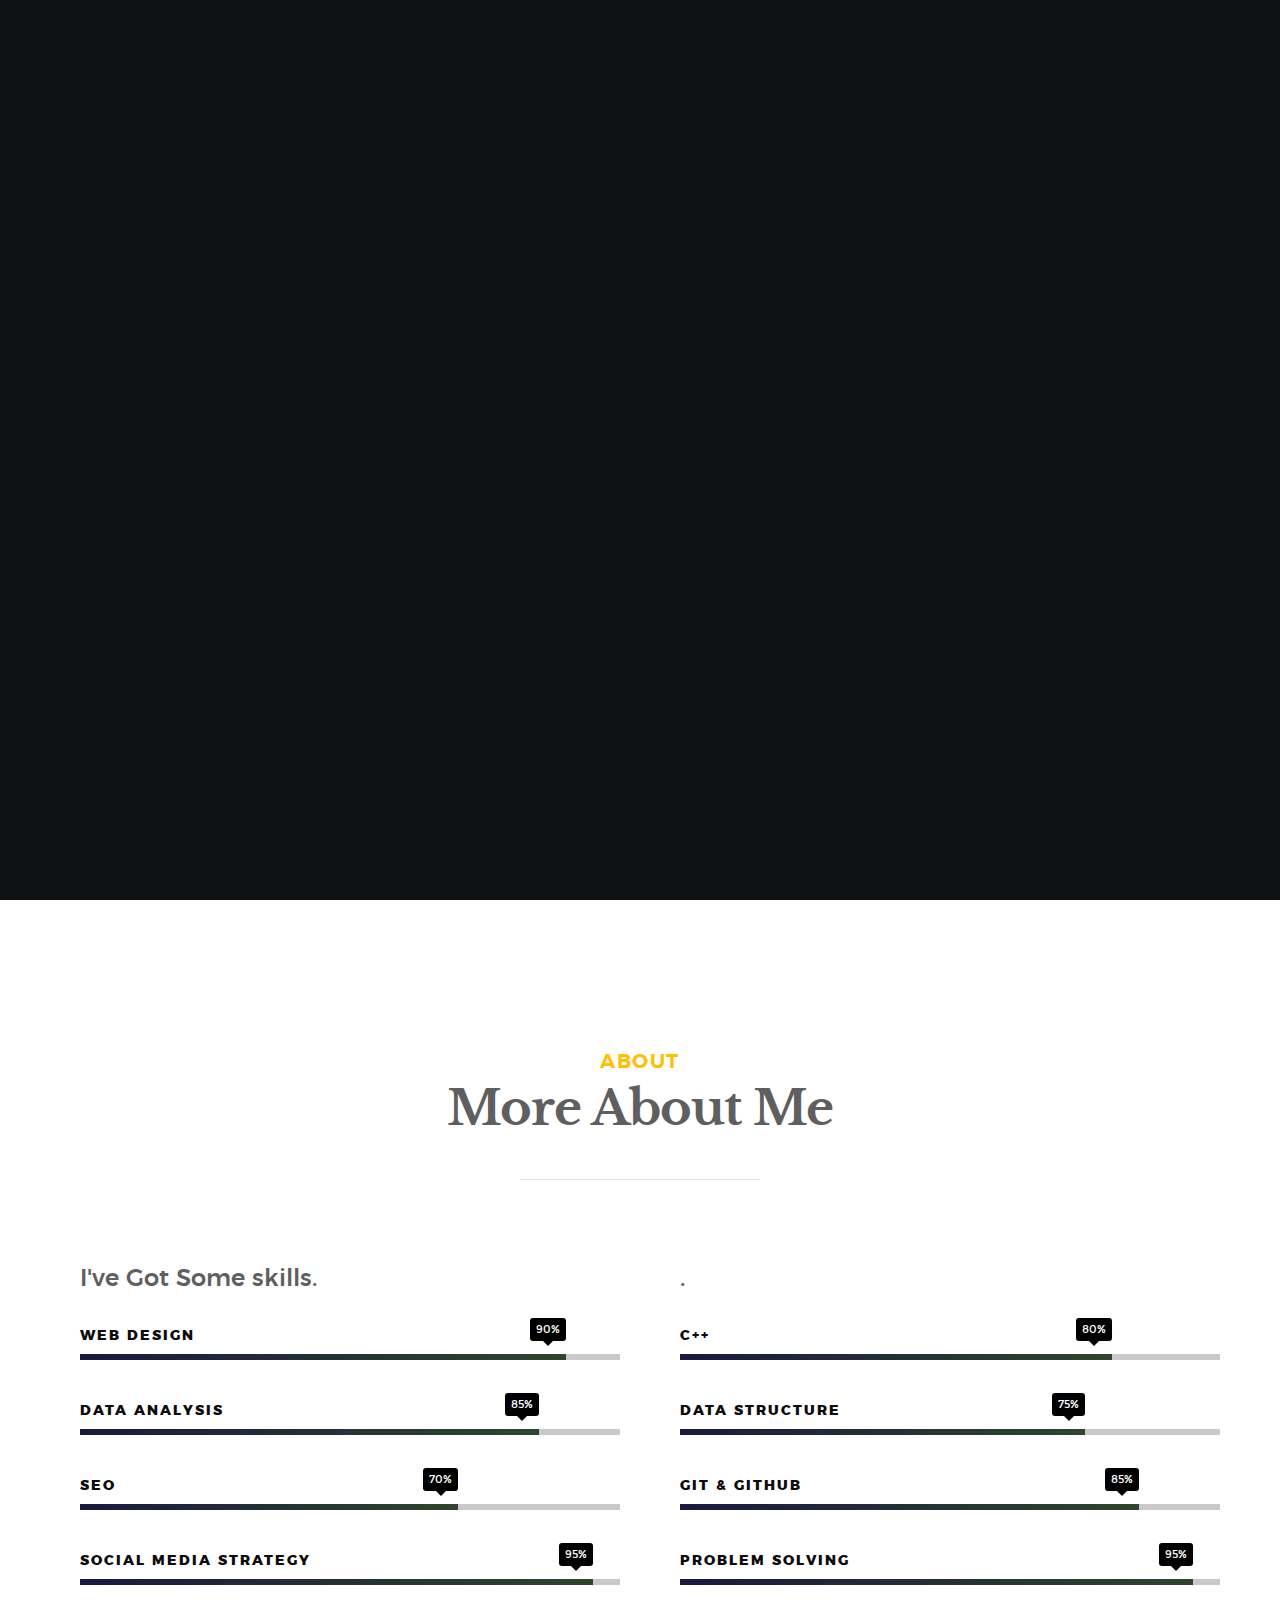
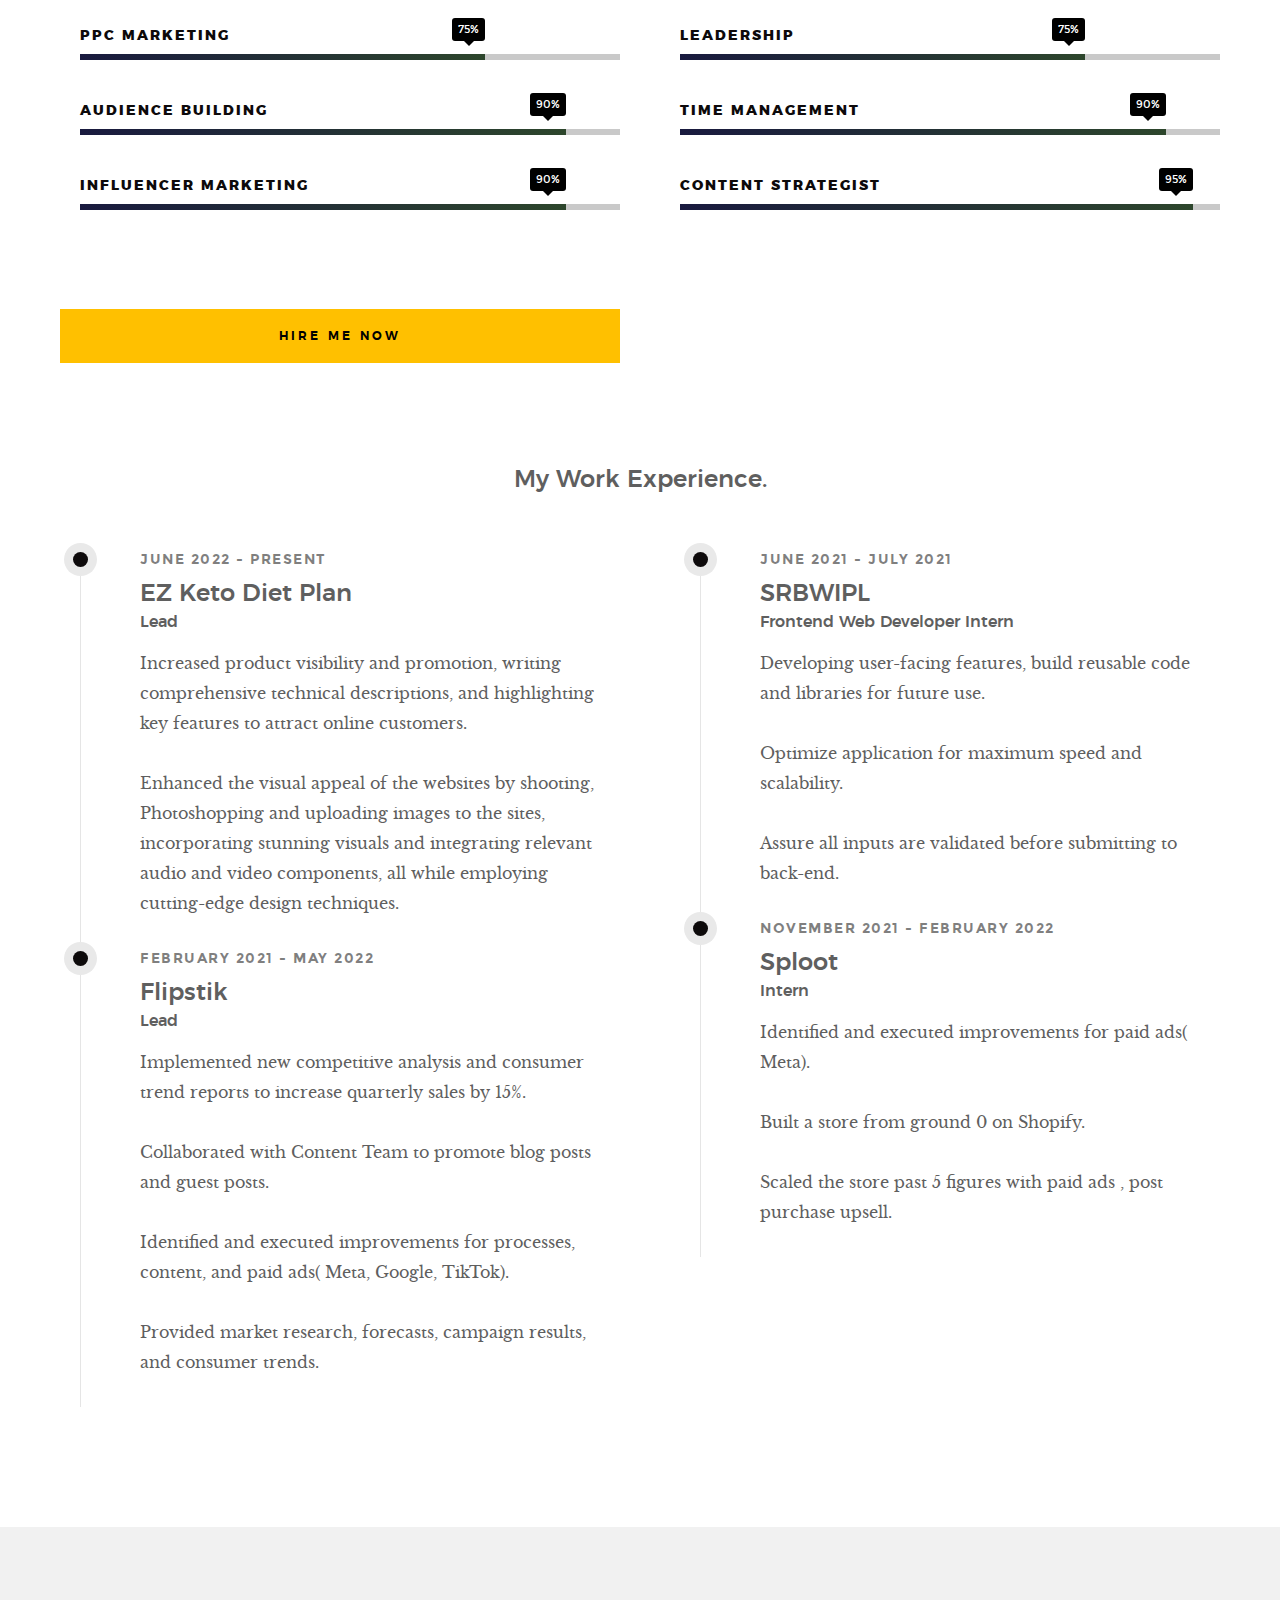
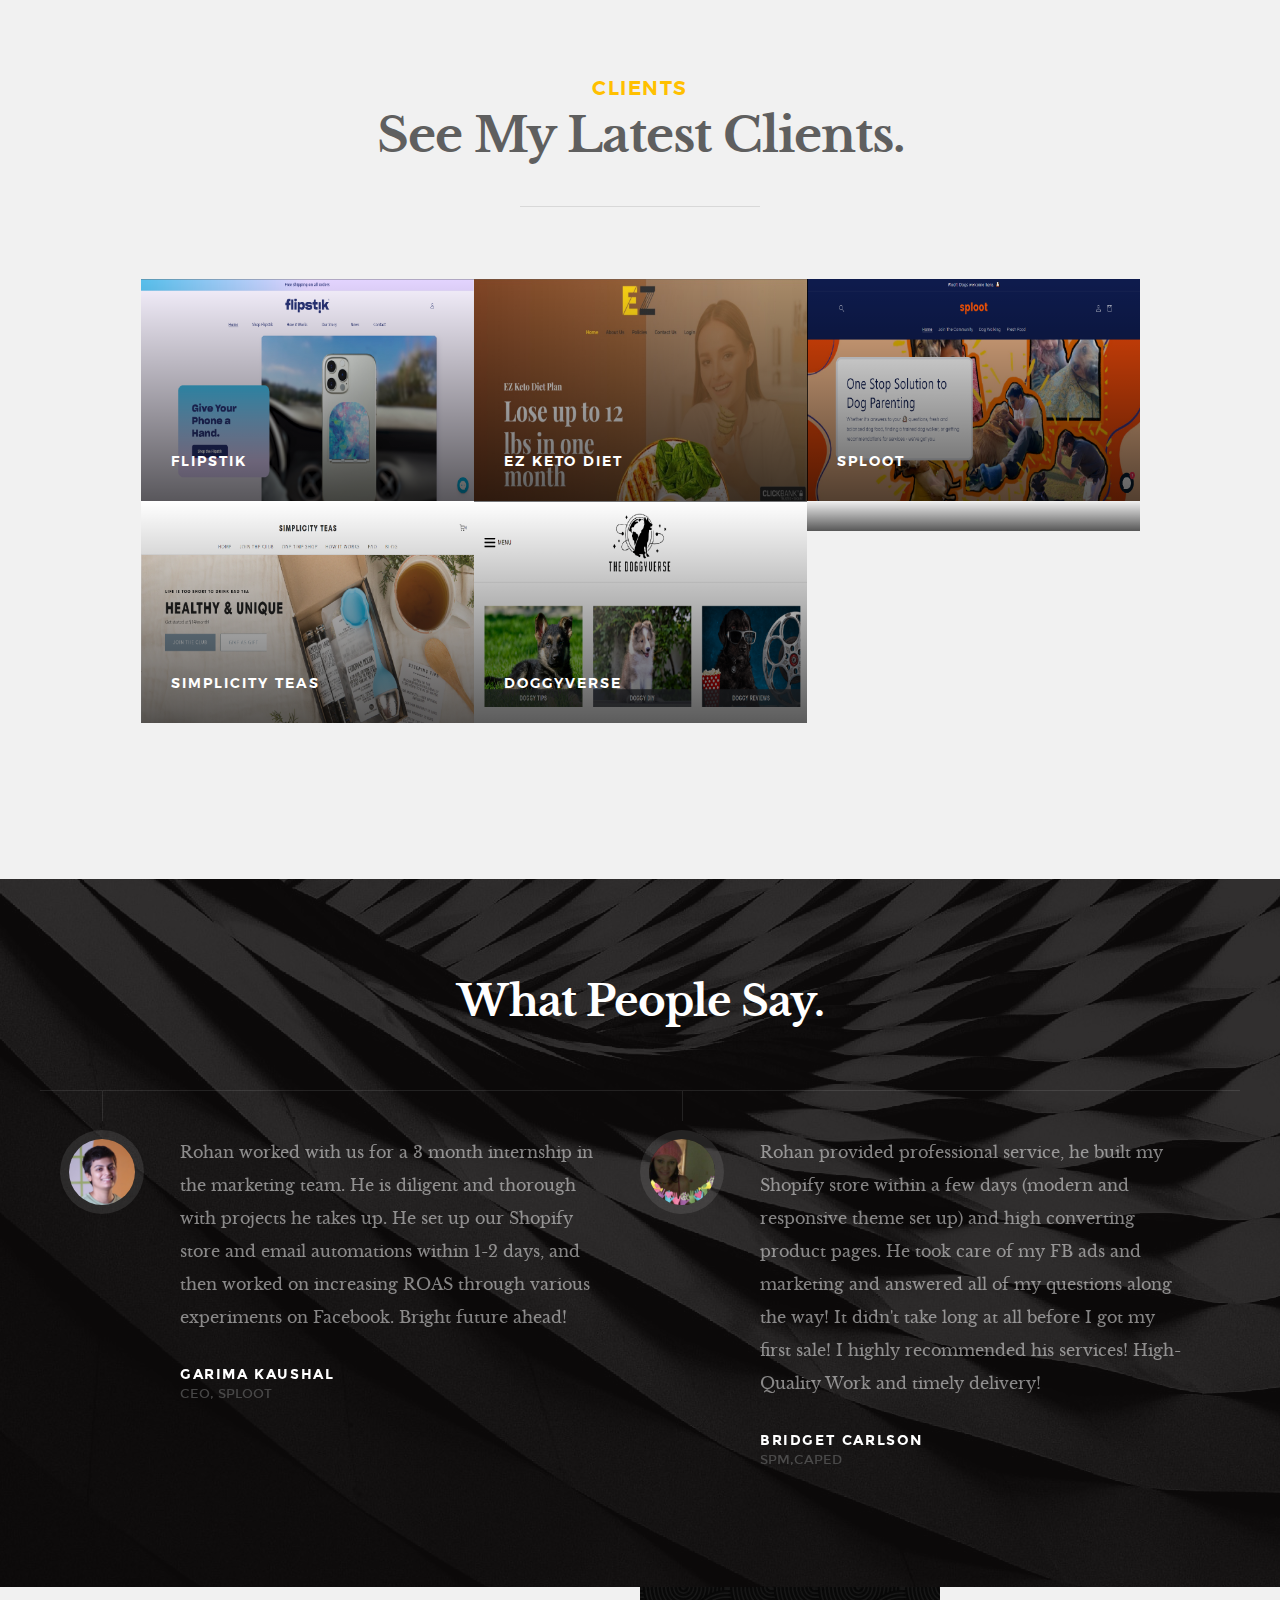
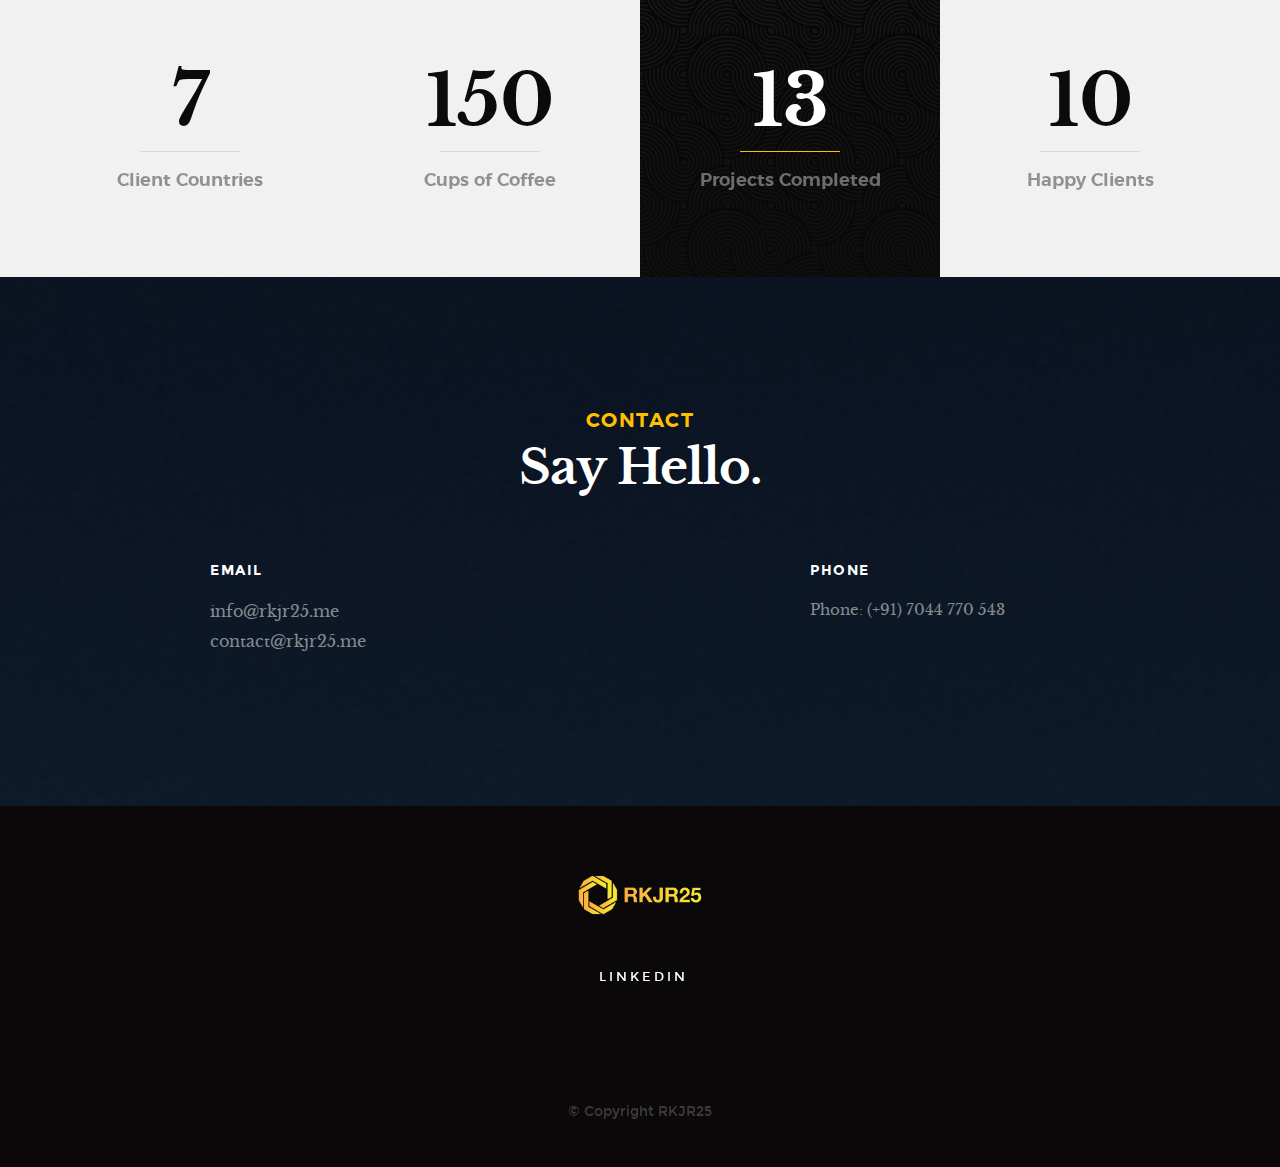
==== commit 19619abe: "Update index.html" ====
--- a/index.html
+++ b/index.html
@@ -461,16 +461,16 @@
                     <div class="item-folio">
 
                         <div class="item-folio__thumb">
-                            <a href="images/portfolio/skin.png" class="thumb-link" data-size="1050x700">
-                                <img src="images/portfolio/skin.png"
-                                     srcset="images/portfolio/skin.png 1x, images/portfolio/skin.png 2x" alt="">
+                            <a href="images/portfolio/swiff.png" class="thumb-link" data-size="1050x700">
+                                <img src="images/portfolio/swiff.png"
+                                     srcset="images/portfolio/swiff.png 1x, images/portfolio/swiff.png 2x" alt="">
                                 <span class="shadow-overlay"></span>
                             </a>
                         </div>
 
                         <div class="item-folio__text">
                             <h3 class="item-folio__title">
-                                Skin Adobe
+                                SWIFF SPRAY
                             </h3>
                             <!-- <p class="item-folio__cat">
                                 Branding
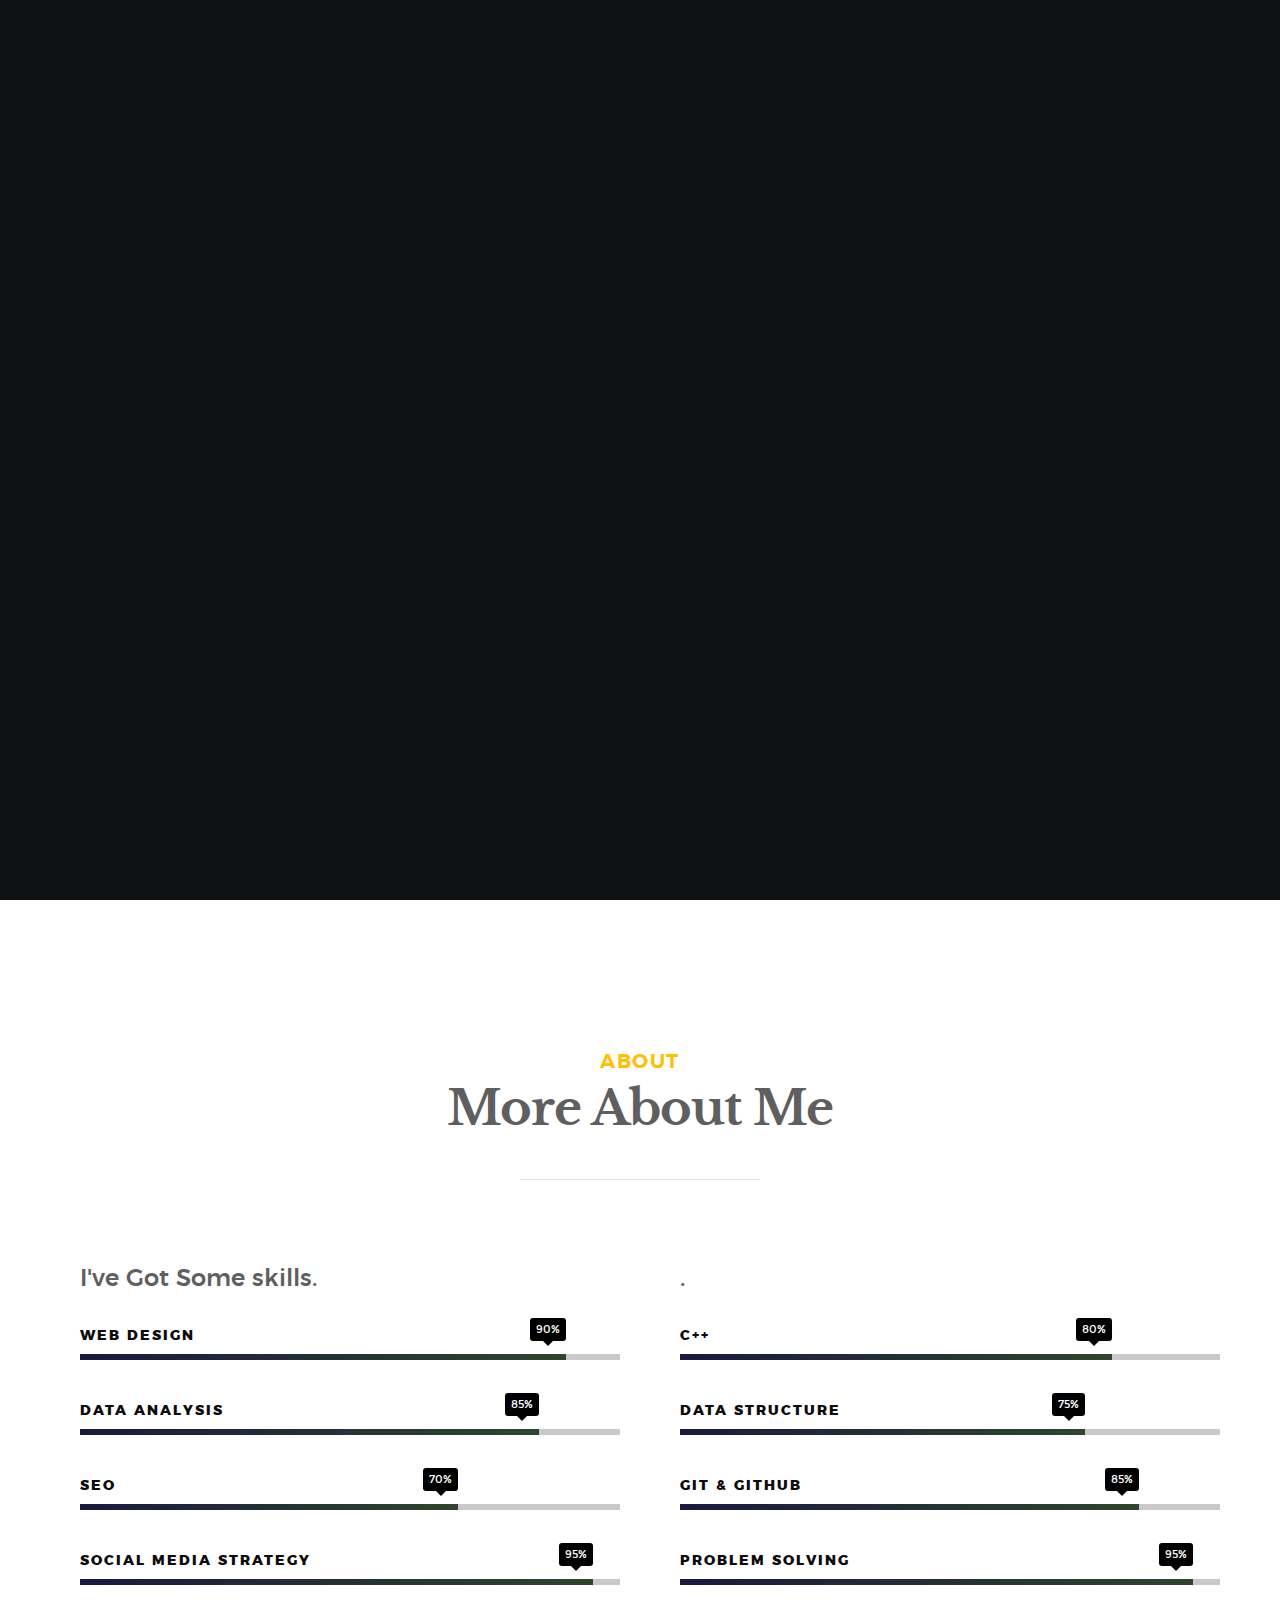
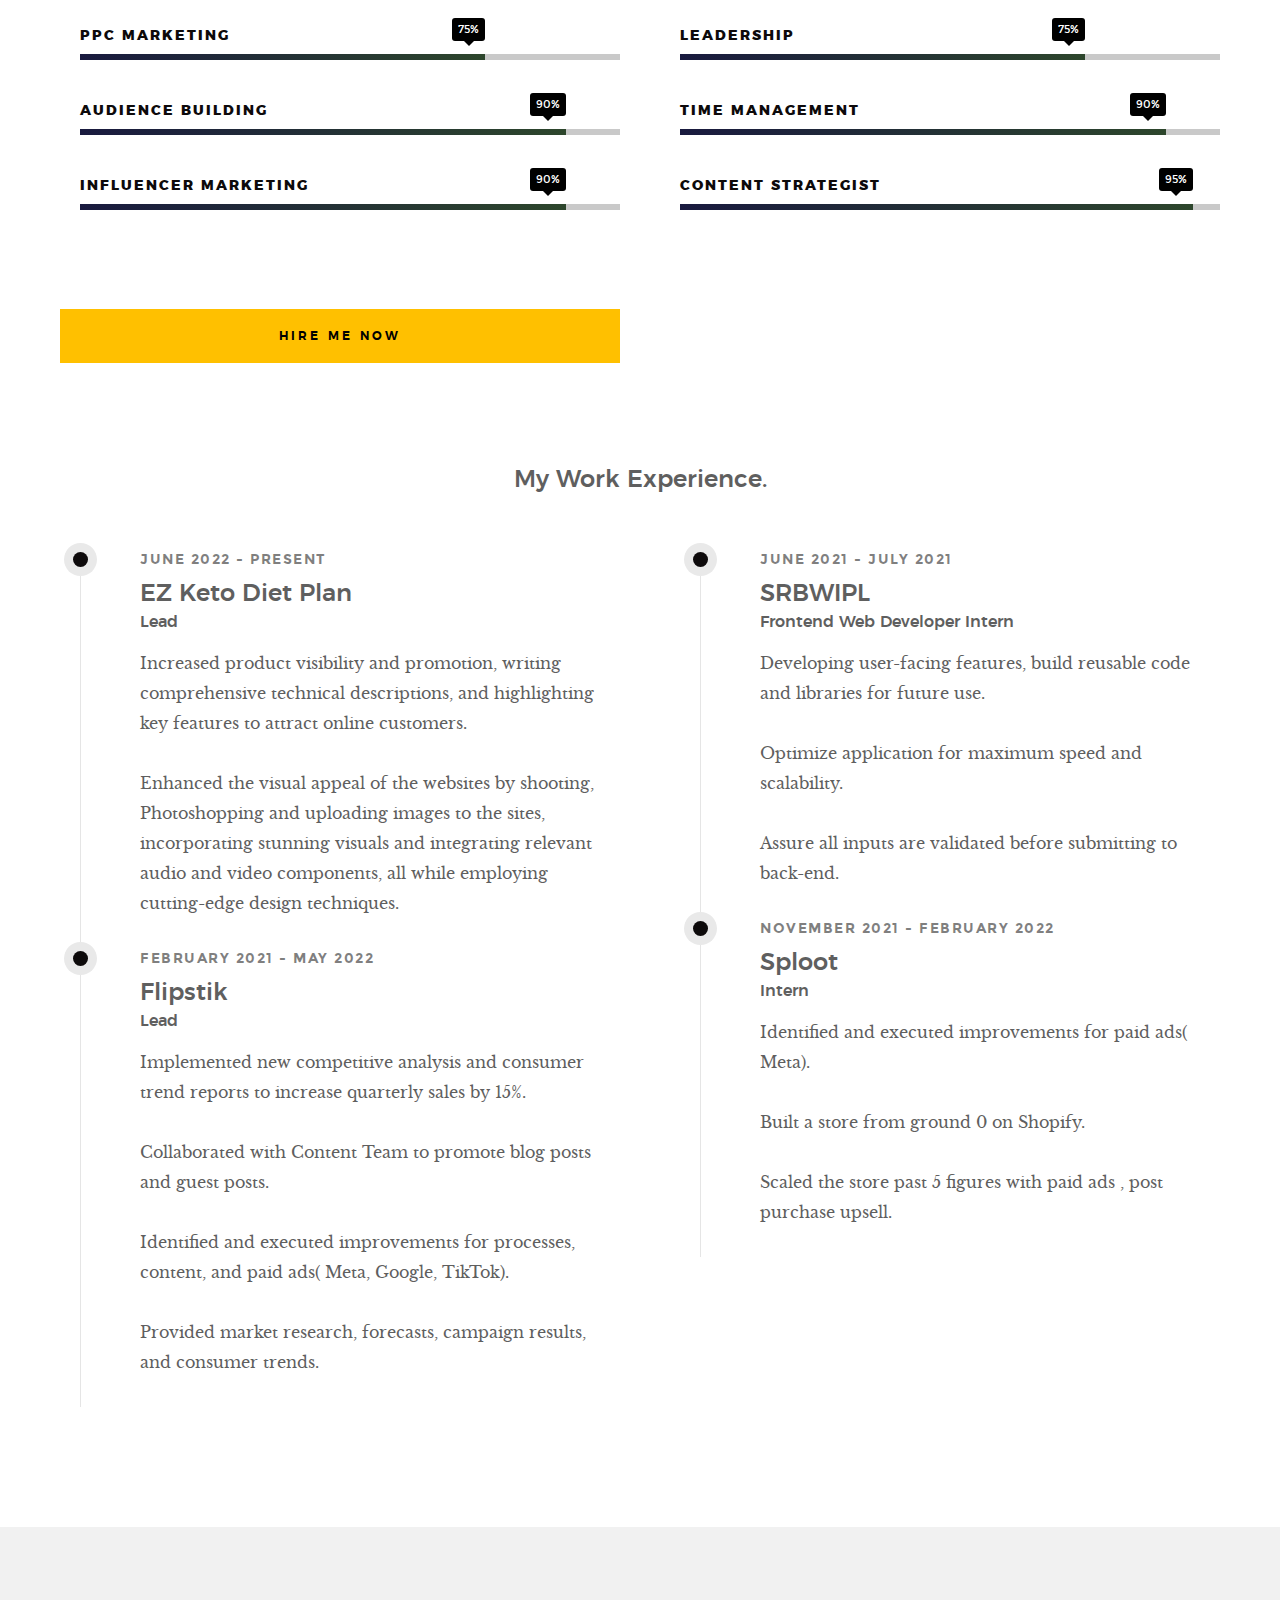
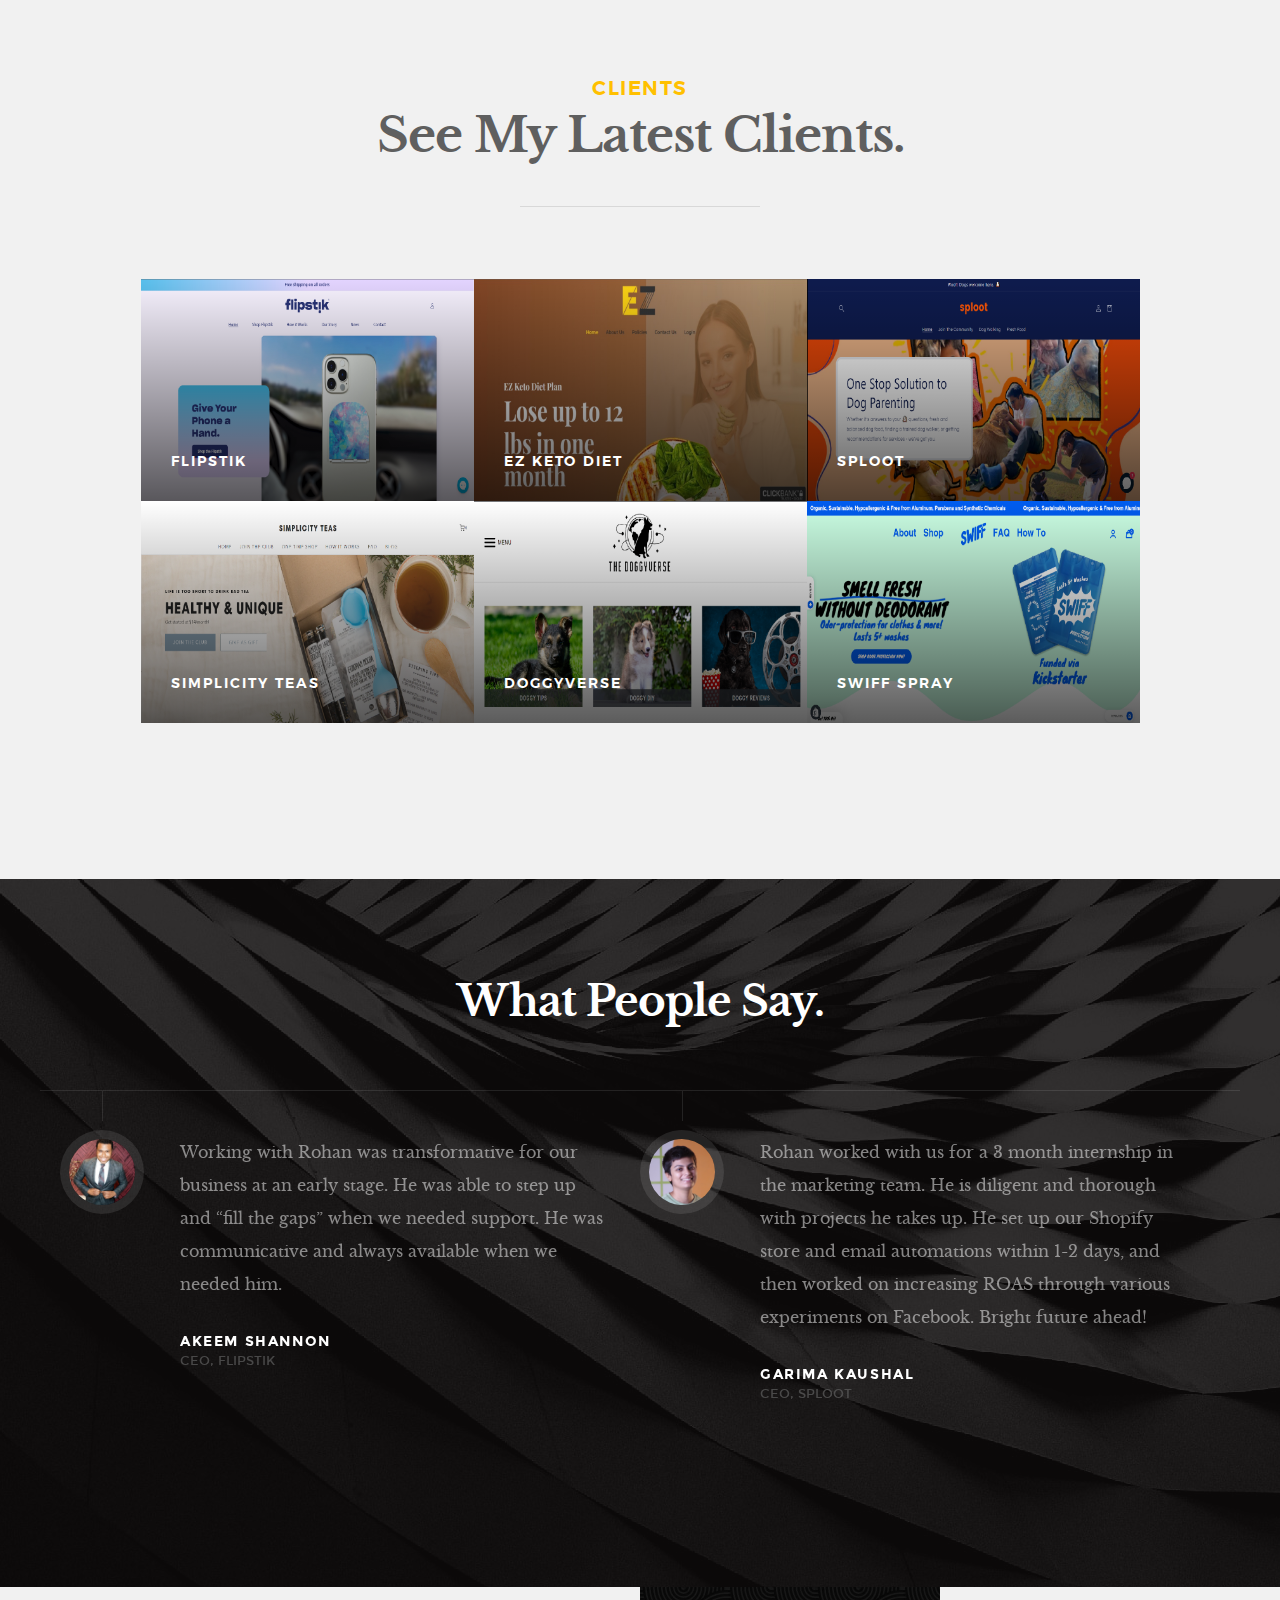
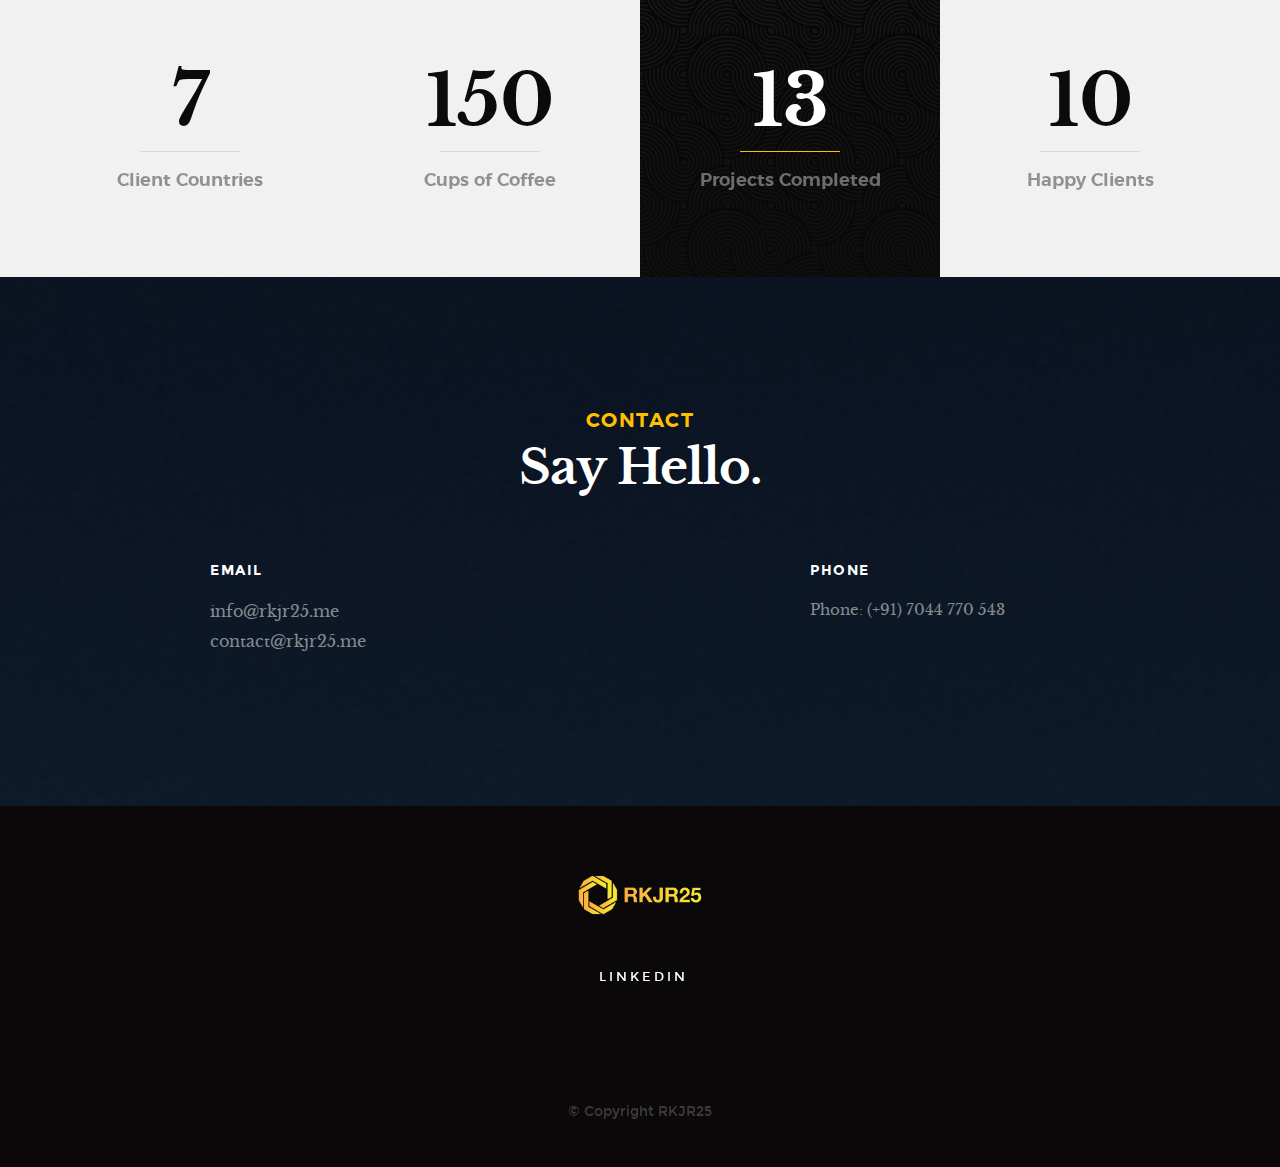
==== commit 4384bed4: "Update index.html" ====
--- a/index.html
+++ b/index.html
@@ -514,6 +514,15 @@
         <div class="row testimonials">
 
             <div class="col-full testimonials__slider">
+                
+                <div class="testimonials__slide">
+                    <img src="images/avatars/user-02.png" alt="Author image" class="testimonials__avatar">
+                    <p>Working with Rohan was transformative for our business at an early stage. He was able to step up and “fill the gaps” when we needed support. He was communicative and always available when we needed him.</p>
+                    <div class="testimonials__author h06">
+                        Akeem Shannon
+                        <span>CEO, FLIPSTIK</span>
+                    </div>
+                </div>
 
                 <div class="testimonials__slide">
                     <img src="images/avatars/user-01.png" alt="Author image" class="testimonials__avatar">
@@ -533,15 +542,7 @@
                     </div>
                 </div>
 
-                <div class="testimonials__slide">
-                    <img src="images/avatars/user-02.png" alt="Author image" class="testimonials__avatar">
-                    <p>Repellat dignissimos libero. Qui sed at corrupti expedita voluptas odit. Nihil ea quia nesciunt. Ducimus aut sed ipsam.
-                    Autem eaque officia cum exercitationem sunt voluptatum accusamus. Quasi voluptas eius distinctio.</p>
-                    <div class="testimonials__author h06">
-                        Akeem Shannon
-                        <span>CEO, FLIPSTIK</span>
-                    </div>
-                </div>
+                
 
             </div> <!-- end testimonials__slider -->
 
